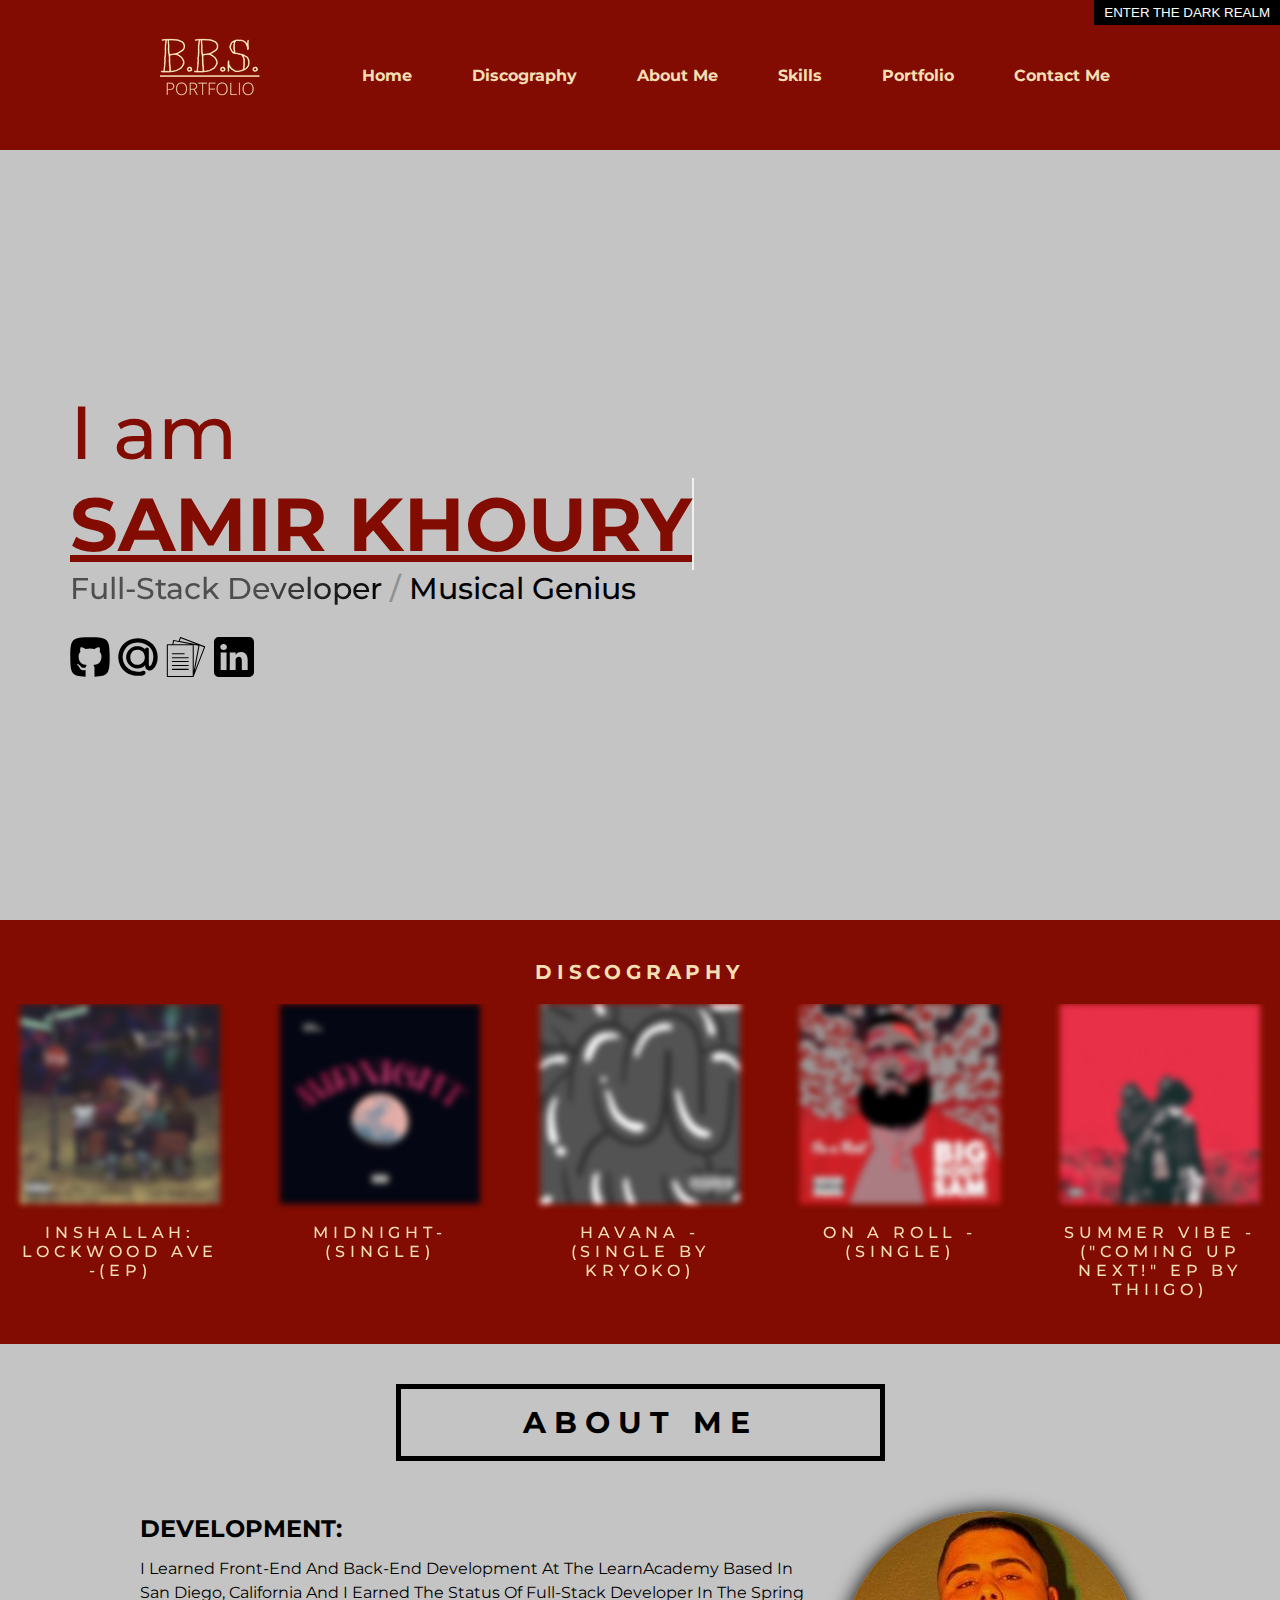
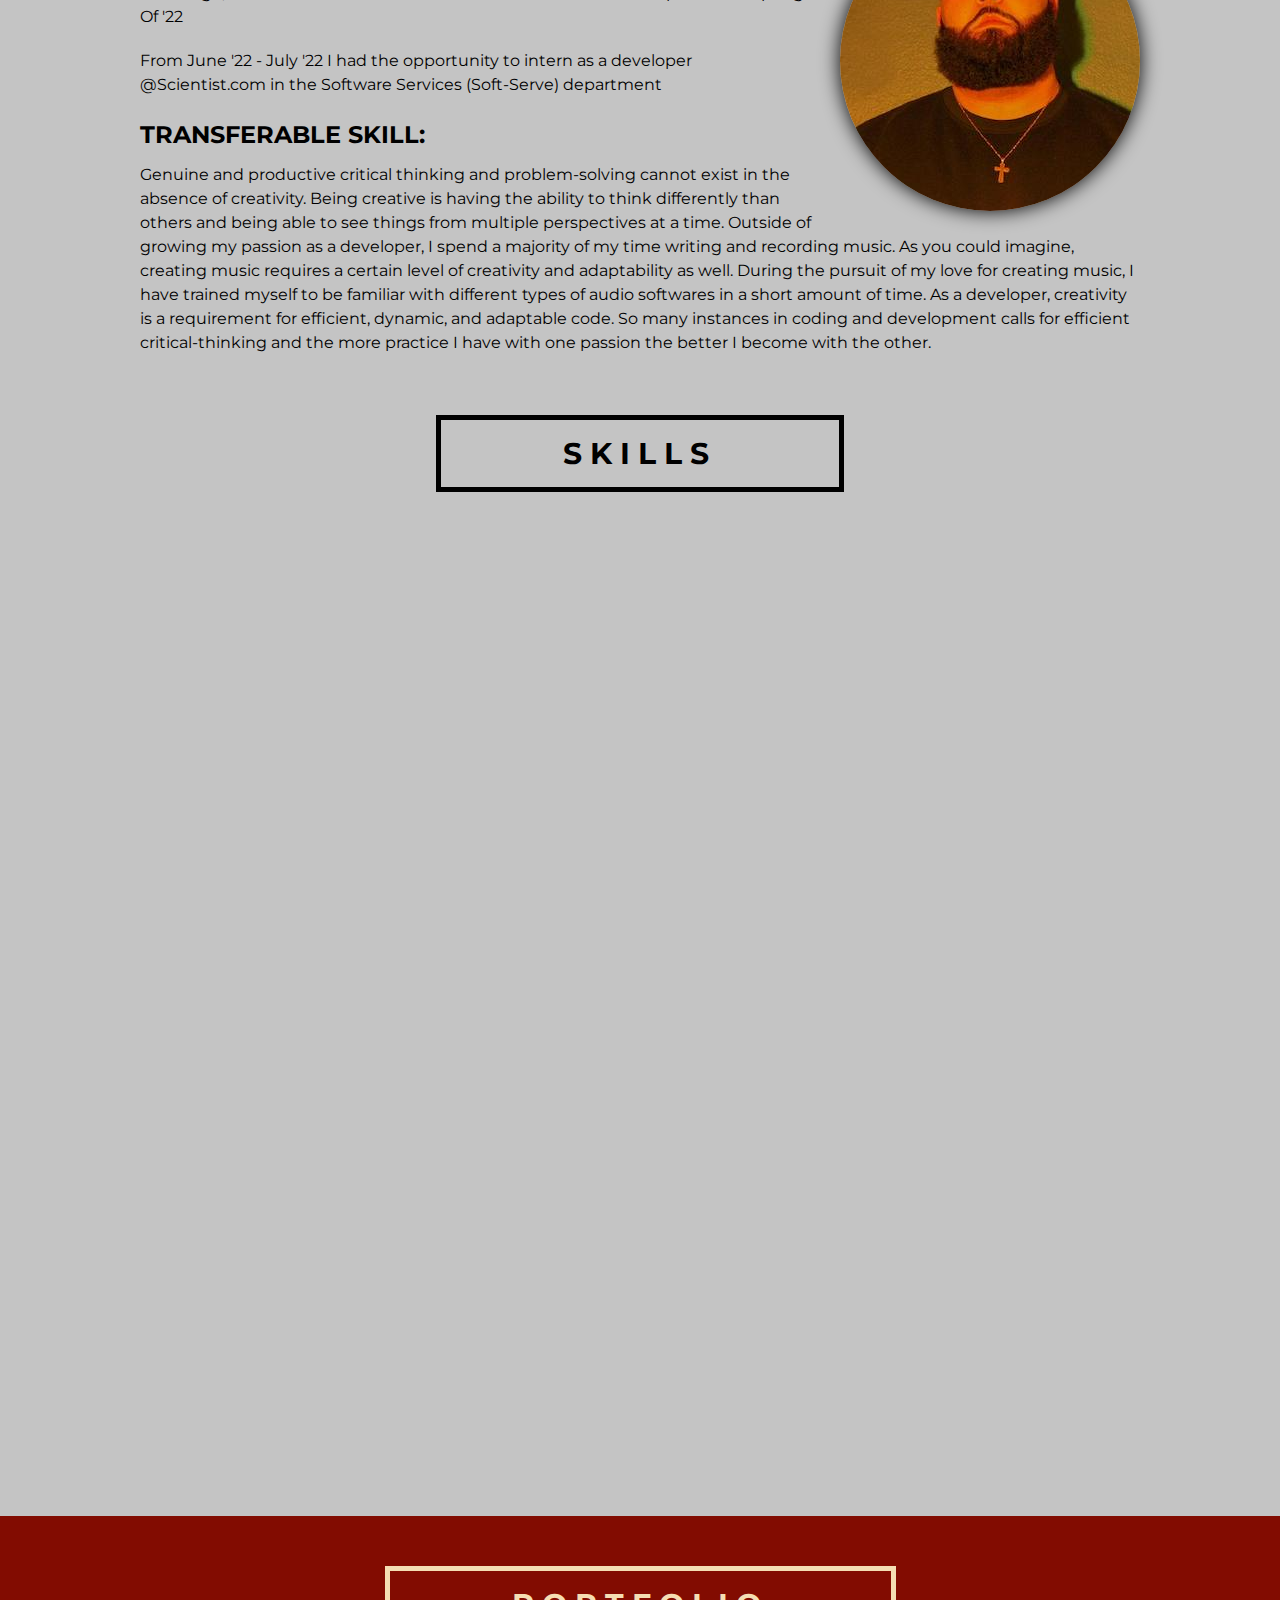
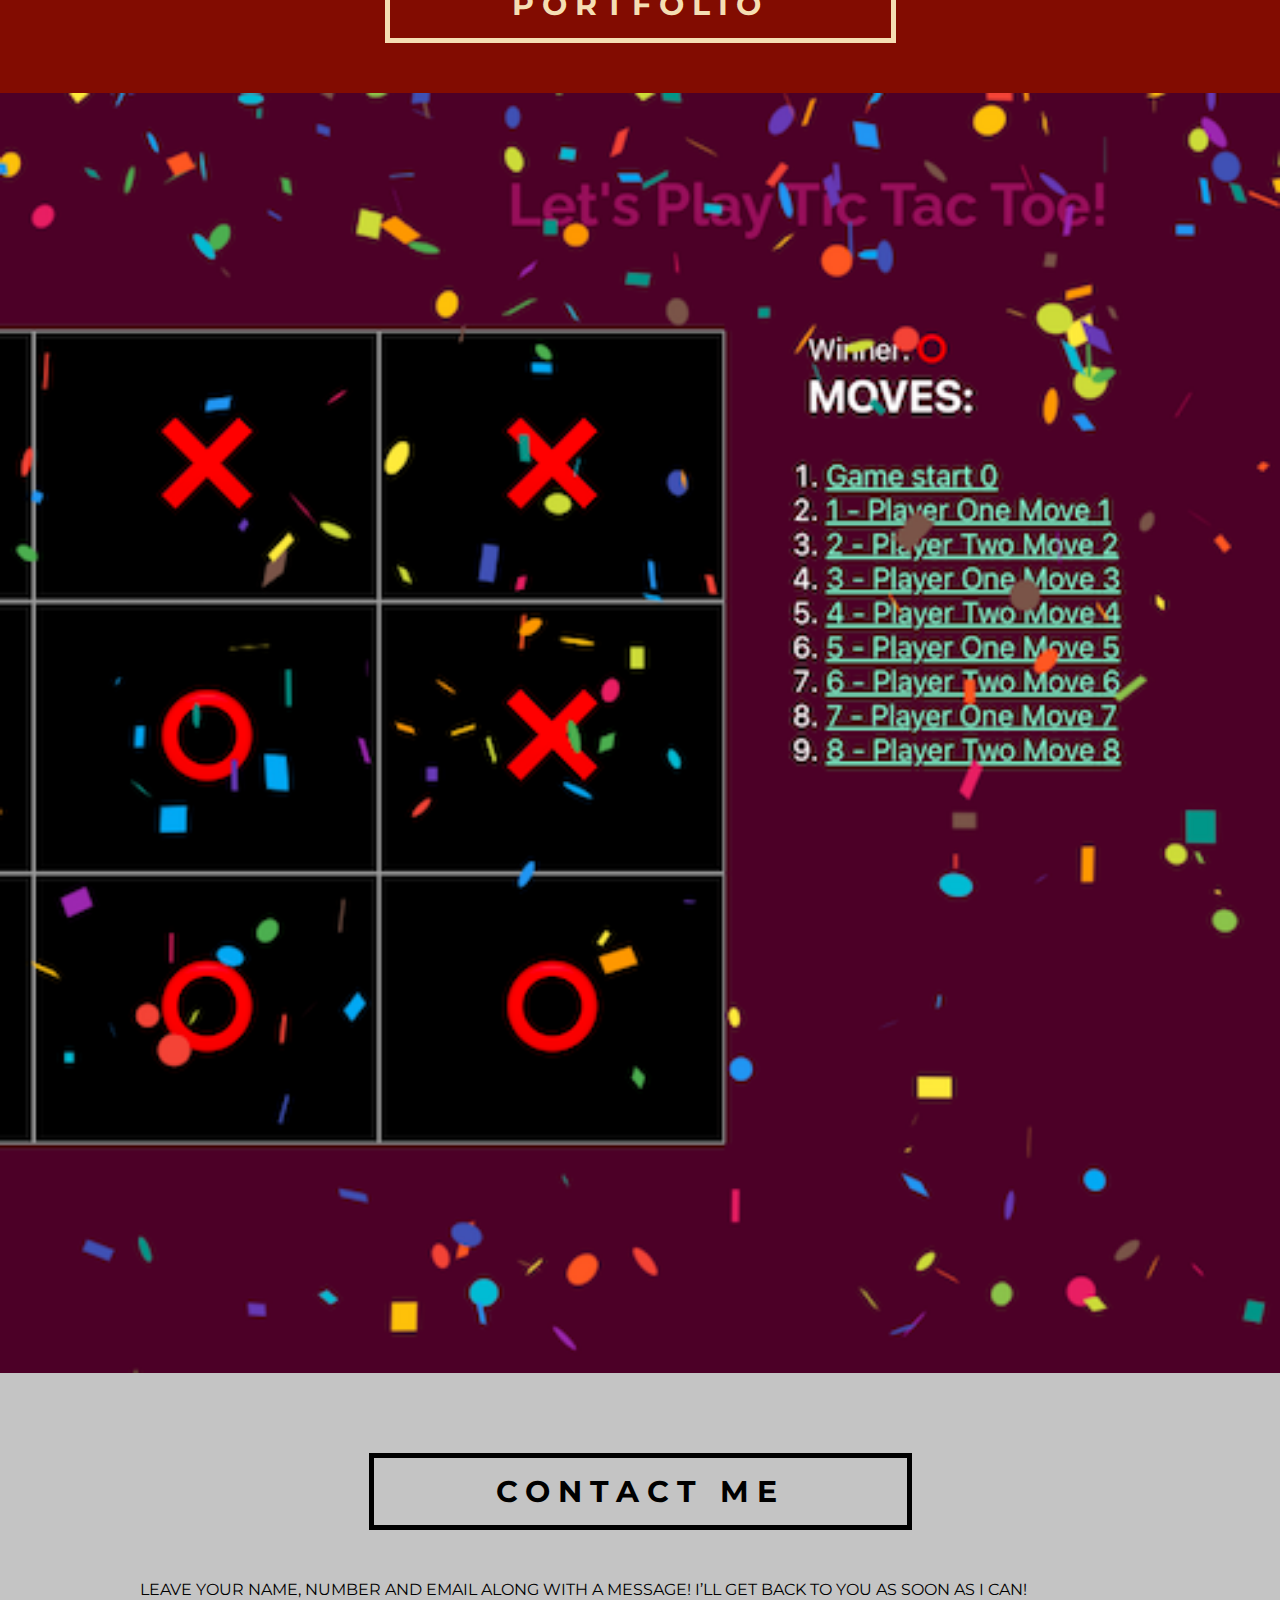
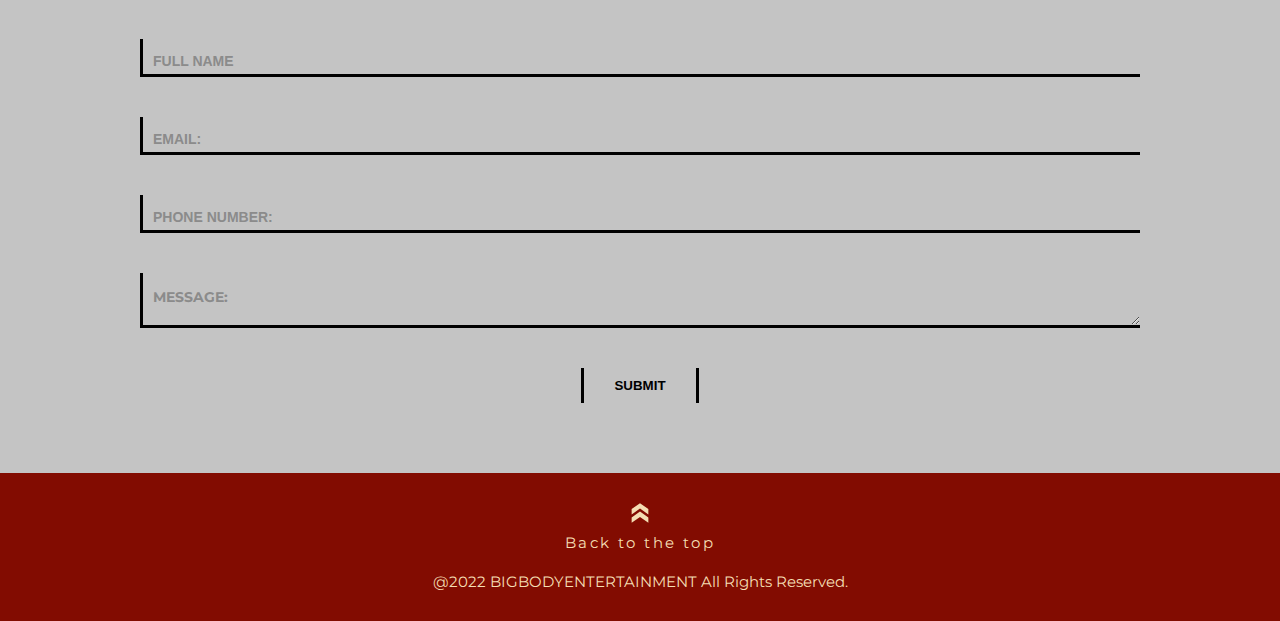
==== index.html @ 0da6929d "fixed animation" ====
<!DOCTYPE html>
<html lang="en">

<head>
    <link rel="apple-touch-icon" sizes="180x180" href="/img/apple-touch-icon.png">
    <link rel="icon" type="image/png" sizes="32x32" href="/img/favicon-32x32.png">
    <link rel="icon" type="image/png" sizes="16x16" href="/img/favicon-16x16.png">
    <link rel="manifest" href="/img/site.webmanifest">
    <link rel="mask-icon" href="/img/safari-pinned-tab.svg" color="#5bbad5">
    <meta name="msapplication-TileColor" content="#da532c">
    <meta name="theme-color" content="#ffffff">
    <meta name="description"
        content="Are you in need of a new software engineer or just want to see some cool ish? Click the link and stop on by!">
    <meta charset="UTF-8">
    <meta http-equiv="X-UA-Compatible" content="IE=edge">
    <meta name="viewport" content="width=device-width, initial-scale=1.0">
    <title>The Best Portfolio In The World!</title>
    <link rel="preconnect" href="https://fonts.googleapis.com">
    <link rel="preconnect" href="https://fonts.gstatic.com" crossorigin>
    <link
        href="https://fonts.googleapis.com/css2?family=Montserrat:ital,wght@0,100;0,200;0,300;0,400;0,500;0,600;0,700;0,800;0,900;1,100;1,200;1,300;1,400;1,500;1,600;1,700;1,800;1,900&display=swap"
        rel="stylesheet">
    <link rel="stylesheet" href="https://unpkg.com/swiper@8/swiper-bundle.min.css" />
    <link rel="stylesheet" href="./css/index.css">
    <link rel="stylesheet" href="./css/mobile.css" media="only screen and (max-width: 1000px)">
</head>

<body>
    <svg aria-hidden="true" style="position: absolute; width: 0; height: 0; overflow: hidden;" version="1.1"
        xmlns="http://www.w3.org/2000/svg" xmlns:xlink="http://www.w3.org/1999/xlink">
        <defs>
            <symbol id="icon-linkedin_network_social-network_linkedin-logo_icon" viewBox="0 0 32 32">
                <path
                    d="M28.090 0c2.158 0 3.91 1.752 3.91 3.91v24.181c0 2.158-1.752 3.91-3.91 3.91h-24.181c-2.158 0-3.91-1.752-3.91-3.91v-24.181c0-2.158 1.752-3.91 3.91-3.91h24.181zM10.029 26.455v-14.107h-4.69v14.107h4.69zM26.938 26.455v-8.090c0-4.333-2.314-6.349-5.399-6.349-2.488 0-3.602 1.368-4.226 2.329v-1.997h-4.689c0.062 1.324 0 14.107 0 14.107h4.689v-7.878c0-0.422 0.030-0.843 0.155-1.145 0.338-0.842 1.11-1.715 2.406-1.715 1.696 0 2.375 1.294 2.375 3.19v7.548h4.689zM7.715 5.545c-1.605 0-2.653 1.055-2.653 2.438 0 1.354 1.016 2.438 2.591 2.438h0.030c1.635 0 2.653-1.084 2.653-2.438-0.030-1.381-1.015-2.435-2.621-2.438z">
                </path>
            </symbol>
            <symbol id="icon-resume_contract_form_document_file_icon" viewBox="0 0 32 32">
                <path
                    d="M31.313 7.709c-0.045-0.101-0.127-0.18-0.229-0.219l-0.003-0.001-19.325-7.46c-0.045-0.018-0.097-0.029-0.152-0.029-0.176 0-0.327 0.11-0.387 0.265l-0.001 0.003-1.105 2.868-3.965-0.738c-0.022-0.004-0.046-0.006-0.072-0.006-0.204 0-0.374 0.145-0.413 0.337l-0 0.003-0.566 3.023h-4.030c-0.23 0-0.416 0.186-0.416 0.416v0 25.413c0 0.23 0.186 0.416 0.416 0.416v0h20.716c0 0 0.001 0 0.001 0 0.193 0 0.356-0.132 0.402-0.311l0.001-0.003 9.135-23.657c0.018-0.045 0.028-0.097 0.028-0.151 0-0.061-0.013-0.119-0.037-0.172l0.001 0.003zM22.2 6.239l3.748 0.698-3.748 20.114zM11.843 0.958l12.525 4.835-13.426-2.501zM6.404 3.297l13.2 2.459h-13.659zM1.487 6.591h19.879v24.573h-19.879zM23.022 27.203l3.813-20.458 3.557 1.373z">
                </path>
                <path
                    d="M17.844 25.484h-12.838c-0.231 0-0.418 0.187-0.418 0.418s0.187 0.418 0.418 0.418v0h12.838c0.231 0 0.418-0.187 0.418-0.418s-0.187-0.418-0.418-0.418v0z">
                </path>
                <path
                    d="M17.844 22.372h-12.838c-0.231 0-0.418 0.187-0.418 0.418s0.187 0.418 0.418 0.418v0h12.838c0.231 0 0.418-0.187 0.418-0.418s-0.187-0.418-0.418-0.418v0z">
                </path>
                <path
                    d="M17.844 19.259h-12.838c-0.231 0-0.418 0.187-0.418 0.418s0.187 0.418 0.418 0.418v0h12.838c0.231 0 0.418-0.187 0.418-0.418s-0.187-0.418-0.418-0.418v0z">
                </path>
                <path
                    d="M17.844 16.146h-12.838c-0.231 0-0.418 0.187-0.418 0.418s0.187 0.418 0.418 0.418v0h12.838c0.231 0 0.418-0.187 0.418-0.418s-0.187-0.418-0.418-0.418v0z">
                </path>
                <path
                    d="M5.005 13.869h9.58c0.231 0 0.418-0.187 0.418-0.418s-0.187-0.418-0.418-0.418v0h-9.58c-0.231 0-0.418 0.187-0.418 0.418s0.187 0.418 0.418 0.418v0z">
                </path>
            </symbol>
            <symbol id="icon-ic_baseline-double-arrow" viewBox="0 0 32 32">
                <path d="M2.636 9.796v8.591l13.364-9.545 13.364 9.545v-8.591l-13.364-9.545-13.364 9.545z"></path>
                <path d="M2.636 23.159v8.591l13.364-9.545 13.364 9.545v-8.591l-13.364-9.545-13.364 9.545z"></path>
            </symbol>
            <symbol id="icon-email" viewBox="0 0 32 32">
                <path
                    d="M15.456 7.168c2.403 0 4.668 1.065 6.327 2.731v0.005c0-0.8 0.538-1.405 1.282-1.405h0.189c1.174 0 1.409 1.107 1.409 1.456l0.005 12.429c-0.082 0.814 0.841 1.236 1.354 0.712 1.992-2.049 4.379-10.544-1.24-15.463-5.241-4.591-12.275-3.832-16.015-1.255-3.975 2.746-6.516 8.813-4.048 14.514 2.695 6.216 10.4 8.070 14.986 6.221 2.321-0.937 3.392 2.197 0.979 3.223-3.637 1.551-13.772 1.393-18.505-6.804-3.198-5.537-3.029-15.278 5.456-20.324 6.485-3.863 15.042-2.793 20.201 2.593 5.391 5.635 5.079 16.18-0.184 20.279-2.383 1.864-5.923 0.051-5.897-2.665l-0.027-0.885c-1.66 1.644-3.868 2.608-6.271 2.608-4.754 0-8.94-4.187-8.94-8.936 0-4.8 4.186-9.031 8.94-9.031v-0.002zM21.435 15.858c-0.18-3.479-2.762-5.575-5.882-5.575h-0.118c-3.596 0-5.594 2.833-5.594 6.045 0 3.601 2.413 5.875 5.579 5.875 3.534 0 5.855-2.586 6.024-5.645l-0.009-0.7z">
                </path>
            </symbol>
            <symbol id="icon-github_icon" viewBox="0 0 32 32">
                <path
                    d="M19.723 31.726c10.949-0.316 12.026-2.621 12.026-15.705 0-14.437-1.312-15.75-15.75-15.75s-15.75 1.312-15.75 15.75c0 13.118 1.084 15.401 12.111 15.708 0.096-0.119 0.131-0.269 0.131-0.421 0-0.328-0.013-3.696-0.020-4.855-3.986 0.839-4.827-1.862-4.827-1.862-0.652-1.604-1.592-2.032-1.592-2.032-1.301-0.861 0.098-0.844 0.098-0.844 1.438 0.098 2.196 1.432 2.196 1.432 1.278 2.122 3.355 1.509 4.171 1.154 0.13-0.896 0.5-1.509 0.91-1.856-3.183-0.35-6.528-1.542-6.528-6.864 0-1.516 0.559-2.755 1.475-3.726-0.148-0.352-0.639-1.764 0.14-3.675 0 0 1.204-0.374 3.941 1.423 1.143-0.308 2.369-0.462 3.588-0.467 1.217 0.005 2.443 0.159 3.588 0.467 2.737-1.797 3.937-1.423 3.937-1.423 0.782 1.911 0.29 3.323 0.142 3.675 0.919 0.971 1.474 2.21 1.474 3.726 0 5.335-3.351 6.51-6.544 6.852 0.514 0.429 0.973 1.277 0.973 2.572 0 1.242-0.008 3.437-0.013 4.893-0.003 0.721-0.004 1.259-0.004 1.41 0 0.143 0.038 0.294 0.125 0.419v0z">
                </path>
            </symbol>
            <symbol id="icon-postgresql-icon" viewBox="0 0 32 32">
                <path
                    d="M22.675 0.25c-1.292 0.010-2.535 0.202-3.71 0.553l0.094-0.024-0.083 0.026c-0.666-0.124-1.441-0.202-2.231-0.216l-0.013-0c-1.546-0.026-2.874 0.349-3.945 0.974-1.055-0.366-3.245-0.998-5.552-0.872-1.607 0.088-3.36 0.576-4.659 1.948-1.295 1.372-1.981 3.494-1.836 6.381 0.039 0.797 0.266 2.096 0.643 3.779s0.906 3.653 1.566 5.45c0.66 1.798 1.383 3.413 2.513 4.51 0.564 0.55 1.341 1.012 2.258 0.974 0.643-0.026 1.225-0.308 1.726-0.724 0.244 0.322 0.505 0.462 0.743 0.592 0.299 0.164 0.591 0.276 0.893 0.349 0.542 0.135 1.47 0.316 2.557 0.131 0.37-0.062 0.76-0.182 1.148-0.354 0.014 0.433 0.031 0.857 0.049 1.286 0.054 1.36 0.088 2.616 0.496 3.717 0.066 0.18 0.245 1.106 0.954 1.924 0.709 0.819 2.097 1.33 3.679 0.991 1.116-0.239 2.534-0.669 3.477-2.011 0.932-1.326 1.352-3.227 1.435-6.312 0.021-0.167 0.046-0.308 0.072-0.441l0.222 0.020h0.026c1.19 0.054 2.482-0.116 3.561-0.617 0.956-0.442 1.679-0.89 2.205-1.684 0.131-0.197 0.276-0.434 0.315-0.844s-0.196-1.050-0.585-1.345c-0.781-0.593-1.272-0.367-1.798-0.259-0.468 0.108-1.011 0.178-1.567 0.191l-0.010 0c1.517-2.555 2.605-5.27 3.226-7.672 0.367-1.418 0.574-2.725 0.591-3.868s-0.076-2.155-0.761-3.031c-2.141-2.735-5.15-3.491-7.479-3.518-0.072-0.001-0.144-0.003-0.217-0.001zM22.613 1.090c2.202-0.021 5.016 0.597 7.036 3.179 0.454 0.58 0.589 1.428 0.574 2.473-0.017 1.043-0.21 2.293-0.563 3.662-0.685 2.651-1.979 5.742-3.802 8.516 0.060 0.043 0.128 0.081 0.201 0.11l0.007 0.002c0.381 0.157 1.248 0.293 2.979-0.063 0.436-0.092 0.755-0.154 1.085 0.098 0.148 0.126 0.241 0.312 0.241 0.521 0 0.013-0 0.026-0.001 0.039l0-0.002c-0.019 0.167-0.080 0.318-0.172 0.444l0.002-0.003c-0.335 0.503-0.995 0.979-1.841 1.372-0.749 0.349-1.824 0.532-2.777 0.542-0.478 0.005-0.919-0.032-1.293-0.148l-0.024-0.009c-0.144 1.391-0.476 4.138-0.693 5.392-0.173 1.011-0.476 1.814-1.055 2.415-0.578 0.601-1.395 0.963-2.495 1.2-1.362 0.293-2.356-0.022-2.996-0.562-0.639-0.538-0.932-1.252-1.108-1.689-0.121-0.302-0.184-0.693-0.244-1.215s-0.105-1.162-0.135-1.882c-0.029-0.733-0.045-1.594-0.045-2.458 0-0.3 0.002-0.6 0.006-0.899l-0 0.045c-0.549 0.504-1.243 0.859-2.013 0.994l-0.024 0.003c-0.904 0.154-1.712 0.003-2.193-0.118-0.259-0.066-0.487-0.156-0.698-0.272l0.016 0.008c-0.223-0.119-0.436-0.255-0.578-0.521-0.057-0.102-0.090-0.223-0.090-0.352 0-0.052 0.005-0.103 0.016-0.153l-0.001 0.005c0.047-0.178 0.148-0.327 0.284-0.433l0.002-0.001c0.26-0.211 0.604-0.329 1.122-0.437 0.944-0.194 1.273-0.327 1.474-0.486 0.171-0.137 0.364-0.412 0.705-0.816-0.001-0.012-0.003-0.031-0.004-0.050l-0-0.004c-0.643-0.019-1.241-0.19-1.766-0.48l0.020 0.010c-0.197 0.207-1.202 1.27-2.428 2.746-0.516 0.617-1.085 0.971-1.687 0.996-0.601 0.026-1.144-0.277-1.607-0.724-0.923-0.896-1.659-2.439-2.301-4.182-0.64-1.743-1.162-3.684-1.532-5.338-0.371-1.654-0.591-2.987-0.622-3.63-0.138-2.733 0.501-4.574 1.597-5.736 1.097-1.162 2.601-1.601 4.067-1.685 2.632-0.151 5.131 0.766 5.636 0.963 0.974-0.661 2.229-1.074 3.796-1.047 0.788 0.011 1.547 0.115 2.274 0.301l-0.067-0.015 0.026-0.012c0.253-0.094 0.578-0.191 0.909-0.269l0.061-0.012c0.812-0.198 1.748-0.317 2.71-0.329l0.008-0zM22.813 1.969h-0.192c-0.798 0.011-1.569 0.103-2.313 0.266l0.076-0.014c1.635 0.724 2.87 1.84 3.741 2.953 0.576 0.728 1.074 1.558 1.458 2.448l0.028 0.072c0.144 0.346 0.241 0.639 0.297 0.866 0.028 0.114 0.046 0.21 0.052 0.31 0.003 0.050 0.005 0.101-0.016 0.189 0 0.004-0.007 0.013-0.008 0.017 0.039 1.15-0.245 1.929-0.28 3.027-0.026 0.795 0.177 1.73 0.227 2.75 0.047 0.958-0.068 2.011-0.69 3.044 0.052 0.063 0.1 0.126 0.15 0.189 1.646-2.592 2.832-5.46 3.465-7.905 0.339-1.316 0.518-2.51 0.534-3.455 0.013-0.945-0.163-1.63-0.387-1.916-1.761-2.252-4.145-2.826-6.143-2.842zM16.526 2.305c-1.551 0.004-2.664 0.473-3.508 1.175-0.87 0.726-1.454 1.719-1.838 2.737-0.455 1.207-0.612 2.376-0.673 3.168l0.017-0.011c0.469-0.262 1.084-0.525 1.743-0.677 0.659-0.151 1.369-0.198 2.012 0.051s1.175 0.836 1.368 1.726c0.924 4.275-0.287 5.864-0.734 7.064-0.142 0.346-0.29 0.788-0.414 1.241l-0.021 0.088c0.056-0.013 0.113-0.029 0.169-0.034 0.315-0.026 0.562 0.079 0.709 0.142 0.449 0.186 0.757 0.578 0.924 1.024 0.043 0.117 0.075 0.243 0.093 0.373 0.017 0.045 0.027 0.097 0.027 0.151 0 0.006-0 0.011-0 0.017l0-0.001c-0.021 0.656-0.034 1.427-0.034 2.202 0 0.951 0.018 1.898 0.055 2.84l-0.004-0.136c0.030 0.706 0.075 1.328 0.131 1.819 0.056 0.49 0.137 0.862 0.188 0.988 0.168 0.42 0.413 0.97 0.857 1.344 0.444 0.373 1.080 0.622 2.243 0.373 1.008-0.217 1.63-0.517 2.046-0.949 0.415-0.432 0.663-1.033 0.822-1.953 0.238-1.378 0.715-5.375 0.773-6.127-0.026-0.567 0.058-1.003 0.239-1.335 0.186-0.341 0.475-0.55 0.724-0.663 0.125-0.056 0.241-0.095 0.337-0.122-0.117-0.167-0.221-0.306-0.331-0.441l0.012 0.015c-0.344-0.415-0.638-0.891-0.86-1.404l-0.015-0.038c-0.134-0.275-0.246-0.482-0.365-0.686l0.028 0.052c-0.175-0.315-0.395-0.709-0.626-1.151-0.462-0.886-0.965-1.96-1.226-3.006-0.26-1.045-0.298-2.126 0.369-2.889 0.591-0.677 1.628-0.958 3.184-0.801-0.046-0.138-0.073-0.252-0.151-0.436-0.38-0.884-0.838-1.646-1.383-2.337l0.017 0.022c-1.319-1.687-3.455-3.359-6.754-3.413h-0.151zM7.808 2.374c-0.167 0-0.333 0.005-0.499 0.014-1.326 0.076-2.579 0.461-3.476 1.411-0.898 0.95-1.488 2.508-1.36 5.087 0.025 0.488 0.238 1.856 0.602 3.481 0.364 1.625 0.879 3.537 1.499 5.226 0.621 1.689 1.373 3.159 2.087 3.855 0.36 0.348 0.672 0.488 0.955 0.476 0.285-0.013 0.627-0.177 1.046-0.68 0.823-0.99 1.599-1.865 2.402-2.716l-0.026 0.028c-0.971-0.846-1.581-2.085-1.581-3.466 0-0.236 0.018-0.468 0.052-0.694l-0.003 0.025c0.135-0.97 0.154-1.877 0.138-2.594-0.016-0.698-0.066-1.163-0.066-1.453-0-0.004-0-0.008-0-0.012s0-0.009 0-0.013v0.001-0.007l-0.001-0.008v-0.001c0-0.002 0-0.004 0-0.007 0-1.587 0.285-3.108 0.806-4.514l-0.029 0.090c0.367-0.976 0.915-1.969 1.735-2.772-0.806-0.265-2.237-0.669-3.785-0.746-0.148-0.008-0.323-0.013-0.498-0.013h-0.001zM24.081 9.306c-0.891 0.012-1.391 0.242-1.654 0.542-0.371 0.427-0.407 1.175-0.176 2.096 0.23 0.923 0.705 1.954 1.151 2.811 0.223 0.429 0.44 0.815 0.614 1.129 0.176 0.315 0.305 0.538 0.383 0.728 0.072 0.176 0.152 0.331 0.234 0.475 0.345-0.728 0.407-1.444 0.371-2.189-0.046-0.923-0.26-1.866-0.228-2.822 0.035-1.117 0.256-1.844 0.276-2.708-0.291-0.040-0.629-0.063-0.971-0.063h-0zM13.273 9.457c-0.288 0.003-0.567 0.038-0.834 0.102l0.025-0.005c-0.574 0.142-1.078 0.344-1.544 0.605l0.031-0.016c-0.175 0.094-0.324 0.194-0.465 0.304l0.007-0.005-0.029 0.026c0.008 0.192 0.046 0.656 0.062 1.34 0.016 0.748-0.003 1.702-0.147 2.735-0.314 2.244 1.315 4.103 3.229 4.106 0.112-0.461 0.295-0.928 0.479-1.42 0.533-1.436 1.582-2.483 0.698-6.57-0.144-0.669-0.431-0.94-0.824-1.092-0.192-0.070-0.414-0.111-0.645-0.111-0.015 0-0.030 0-0.045 0.001l0.002-0zM23.665 9.725h0.066c0.087 0.003 0.167 0.012 0.236 0.029 0.071 0.016 0.131 0.039 0.181 0.072s0.087 0.083 0.098 0.143l0 0.001-0.001 0.011c0 0.004 0 0.008 0 0.013 0 0.061-0.017 0.117-0.047 0.166l0.001-0.001c-0.041 0.075-0.089 0.14-0.145 0.197l0-0c-0.13 0.143-0.304 0.242-0.501 0.277l-0.005 0.001c-0.028 0.004-0.060 0.006-0.093 0.006-0.167 0-0.321-0.053-0.448-0.142l0.002 0.002c-0.065-0.044-0.121-0.095-0.17-0.154l-0.001-0.001c-0.041-0.045-0.070-0.102-0.082-0.165l-0-0.002c-0.001-0.006-0.001-0.013-0.001-0.020 0-0.057 0.021-0.109 0.056-0.148l-0 0c0.043-0.048 0.093-0.088 0.151-0.117l0.003-0.001c0.126-0.071 0.297-0.123 0.49-0.152 0.072-0.011 0.143-0.016 0.21-0.017zM13.401 9.946c0.070 0 0.143 0.007 0.218 0.017 0.201 0.028 0.379 0.081 0.516 0.16 0.068 0.036 0.126 0.083 0.174 0.138l0.001 0.001c0.045 0.051 0.072 0.119 0.072 0.193 0 0.011-0.001 0.021-0.002 0.032l0-0.001c-0.013 0.079-0.049 0.148-0.099 0.202l0-0c-0.054 0.066-0.116 0.122-0.185 0.169l-0.003 0.002c-0.135 0.097-0.304 0.155-0.486 0.155-0.036 0-0.072-0.002-0.107-0.007l0.004 0c-0.22-0.037-0.41-0.145-0.551-0.299l-0.001-0.001c-0.060-0.062-0.111-0.133-0.152-0.21l-0.002-0.005c-0.035-0.055-0.056-0.123-0.056-0.195 0-0.013 0.001-0.026 0.002-0.039l-0 0.002c0.020-0.142 0.136-0.215 0.251-0.256 0.103-0.034 0.222-0.054 0.346-0.054 0.020 0 0.040 0.001 0.060 0.002l-0.003-0zM25.292 19.583l-0.004 0.001c-0.193 0.070-0.352 0.098-0.486 0.157-0.137 0.054-0.246 0.152-0.312 0.278l-0.002 0.003c-0.083 0.151-0.154 0.419-0.133 0.874 0.056 0.039 0.12 0.070 0.19 0.091l0.005 0.001c0.224 0.068 0.601 0.113 1.021 0.106 0.837-0.009 1.868-0.205 2.415-0.459 0.473-0.223 0.881-0.492 1.243-0.812l-0.006 0.005h-0.001c-1.828 0.378-2.861 0.277-3.495 0.016-0.167-0.070-0.31-0.158-0.439-0.265l0.003 0.002zM14.751 19.707h-0.028c-0.070 0.007-0.171 0.030-0.366 0.247-0.457 0.512-0.617 0.833-0.994 1.134-0.377 0.299-0.866 0.459-1.844 0.66-0.31 0.063-0.487 0.133-0.605 0.189 0.038 0.032 0.034 0.039 0.092 0.070 0.143 0.079 0.327 0.148 0.475 0.186 0.42 0.105 1.11 0.227 1.831 0.105 0.721-0.123 1.47-0.469 2.109-1.365 0.11-0.155 0.122-0.383 0.031-0.629-0.092-0.245-0.293-0.457-0.434-0.516-0.078-0.038-0.168-0.066-0.264-0.078l-0.004-0z">
                </path>
            </symbol>
        </defs>
    </svg>
    <header class="header">
        <div class="header-inner">
            <button aria-label="Toggle Theme" class="btn-toggle">ENTER THE DARK REALM</button>
            <div class="header-top">
                <img class="logo" src="./img/wheatlogo.png" alt="">
                <span class="mobile-menu"><img class="menu-icon" src="./img/wheatham.svg" alt=""><img
                        class="menu-close-icon" src="./img/wheatx_icon 1.svg" alt=""></span>
            </div>
            <nav class="nav">
                <ul class="navul">
                    <li>
                        <a href="#top">
                            Home
                        </a>
                    </li>
                    <li>
                        <a href="#discography">
                            Discography
                        </a>
                    </li>
                    <li>
                        <a href="#aboutme">
                            About Me
                        </a>
                    </li>
                    <li>
                        <a href="#skills">
                            Skills
                        </a>
                    </li>
                    <li>
                        <a href="#portfolio">
                            Portfolio
                        </a>
                    </li>
                    <li>
                        <a href="#contactme">
                            Contact Me
                        </a>
                    </li>
                </ul>
            </nav>
        </div>
    </header>
    <div id="top"></div>
    <main>
        <section class="hero">
            <div id="particles-js"></div>
            <div class="hero-content">
                <div class="content first">
                    <div>I am</div> <span class="typewrite"> SAMIR KHOURY</span>
                </div>
                <div class="hero-content-subtitle">
                    <a aria-label=" Skills" class="shine-full-stack shine" href="#skills">Full-Stack Developer</a> /
                    <a aria-label=" Discography" class="shine-music" href="#discography">Musical Genius</a>
                </div>
                <div>
                    <a aria-label="Link to GitHub" class="homeicon" href="https://github.com/samirkhoury98"
                        target="_blank"><svg class="icon-github_icon">
                            <use xlink:href="#icon-github_icon"></use>
                        </svg></a>
                    <a aria-label="EMAIL" class="homeicon" href="#contactme"><svg class="icon-email">
                            <use xlink:href="#icon-email"></use>
                        </svg></a>

                    <a class="homeicon" aria-label="Resume" href="/pdf/resume.pdf" target="_blank">
                        <svg class="icon-resume_contract_form_document_file_icon">
                            <use xlink:href="#icon-resume_contract_form_document_file_icon"></use>
                        </svg></a>

                    <a class="homeicon" aria-label="LinkedIn" href="https://www.linkedin.com/in/samir-khoury/"
                        target="_blank"><svg class="icon-linkedin_network_social-network_linkedin-logo_icon">
                            <use xlink:href="#icon-linkedin_network_social-network_linkedin-logo_icon"></use>
                        </svg></a>


                </div>
            </div>
        </section>
        <section id="discography" class="discography">
            <h1 class="discography-title">DISCOGRAPHY</h1>


            <!-- Slider main container -->
            <div class="swiper swiper-discography">
                <!-- Additional required wrapper -->
                <div class="swiper-wrapper">
                    <!-- Slides -->
                    <div class="swiper-slide project">
                        <div class="projects-img-container">
                            <img class="project-coverart" src="./img/inshallah.png" alt="">
                            <div class="project-info">
                                <button aria-label="Inshallah - Apple" class="project-info-link project-info-link-apple"
                                    data-type="apple"
                                    data-url="https://embed.music.apple.com/us/album/inshallah-lockwood-ave/1575223048"><img
                                        src="./img/applemusic.svg" width="50" height="50" alt=""></button>
                                <button aria-label="Inshallah - Spotify" class="project-info-link" data-type="spotify"
                                    data-url="https://open.spotify.com/embed/album/4EWOxPvIKm3FaFy0EqCT8D?utm_source=generator"><img
                                        src="./img/spotify.svg" width="40" height="40" alt=""></button>
                                <button aria-label="Inshallah - Youtube" class="project-info-link" data-type="youtube"
                                    data-url="https://www.youtube.com/embed/videoseries?list=OLAK5uy_mdt0KS0hqPkm-lSqQiBNb-_NT6ymoDsqc"
                                    target="_blank"><img src="./img/youtube.svg" width="40" height="40" alt=""></button>
                            </div>
                        </div>
                        <div class="project-title">
                            INSHALLAH: LOCKWOOD AVE -(EP)
                        </div>

                    </div>
                    <div class="swiper-slide project">
                        <div class="projects-img-container">
                            <img class="project-coverart" src="./img/midnight.png" alt="">

                            <div class="project-info">
                                <button aria-label="MIDNIGHT - Apple" class="project-info-link project-info-link-apple"
                                    data-type="apple"
                                    data-url="https://embed.music.apple.com/us/album/midnight-feat-kryoko-single/1593710216"><img
                                        src="./img/applemusic.svg" width="50" height="50" alt=""></button>
                                <button aria-label="MIDNIGHT - Spotify" class="project-info-link" data-type="spotify"
                                    data-url="https://open.spotify.com/embed/track/5bHYy1l1w0q3bIeck8Wb3N?utm_source=generator"><img
                                        src="./img/spotify.svg" width="40" height="40" alt=""></button>
                                <button aria-label="MIDNIGHT - Youtube" class="project-info-link" data-type="youtube"
                                    data-url="https://www.youtube.com/embed/Pv0GLkmjFbA"><img src="./img/youtube.svg"
                                        width="40" height="40" alt=""></button>
                            </div>
                        </div>

                        <div class="project-title">
                            MIDNIGHT-(SINGLE)
                        </div>

                    </div>
                    <div class="swiper-slide project">

                        <div class="projects-img-container">
                            <img class="project-coverart" src="./img/havana.png" alt="">
                            <div class="project-info">
                                <button aria-label="HAVANA - Apple" class="project-info-link project-info-link-apple"
                                    data-type="apple"
                                    data-url="https://embed.music.apple.com/us/album/havana-feat-bigbodysam-single/1576754068"><img
                                        src="./img/applemusic.svg" width="50" height="50" alt=""></button>
                                <button aria-label="HAVANA - Spotify" class="project-info-link" data-type="spotify"
                                    data-url="https://open.spotify.com/embed/track/4Up70Q72SI7OF2PCVXymgu?utm_source=generator"><img
                                        src="./img/spotify.svg" width="40" height="40" alt=""></button>
                                <button aria-label="HAVANA - Youtube" class="project-info-link" data-type="youtube"
                                    data-url="https://www.youtube.com/embed/LUZvz9PnymI"><img src="./img/youtube.svg"
                                        width="40" height="40" alt=""></buttona>
                            </div>
                        </div>
                        <div class="project-title">
                            HAVANA - (SINGLE BY KRYOKO)
                        </div>

                    </div>
                    <div class="swiper-slide project">

                        <div class="projects-img-container">
                            <img class="project-coverart" src="./img/Big Body Sam-4.png" alt="">
                            <div class="project-info">
                                <button aria-label="ON A ROLL - Apple" class="project-info-link project-info-link-apple"
                                    data-type="apple"
                                    data-url="https://embed.music.apple.com/us/album/on-a-roll-single-feat-thiigo-single/1524590287"><img
                                        src="./img/applemusic.svg" width="50" height="50" alt=""></button>
                                <button aria-label="ON A ROLL - Spotify" class="project-info-link" data-type="spotify"
                                    data-url="https://open.spotify.com/embed/track/2TuVU0PYK3UJk8RIhJvLYD?utm_source=generator"><img
                                        src="./img/spotify.svg" width="40" height="40" alt=""></button>
                                <button aria-label="ON A ROLL - Youtube" class="project-info-link" data-type="youtube"
                                    data-url="https://www.youtube.com/embed/5cAV7Di8KmU"><img src="./img/youtube.svg"
                                        width="40" height="40" alt=""></button>
                            </div>
                        </div>
                        <div class="project-title">
                            ON A ROLL - (SINGLE)
                        </div>

                    </div>
                    <div class="swiper-slide project">

                        <div class="projects-img-container">
                            <img class="project-coverart" src="./img/summervibe.png" alt="">
                            <div class="project-info">
                                <button aria-label="SUMMER VIBE - Apple"
                                    class="project-info-link project-info-link-apple" data-type="apple"
                                    data-url="https://embed.music.apple.com/us/album/summer-vibe-feat-bigbodysam/1581536687?i=1581536692"><img
                                        src="./img/applemusic.svg" width="50" height="50" alt=""></button>
                                <button aria-label="SUMMER VIBE - Spotify" class="project-info-link" data-type="spotify"
                                    data-url="https://open.spotify.com/embed/track/5fMCiPFAXuc9xLNAd5zxo0?utm_source=generator"><img
                                        src="./img/spotify.svg" width="40" height="40" alt=""></button>
                                <button aria-label="SUMMER VIBE - Youtube" class="project-info-link" data-type="youtube"
                                    data-url="https://www.youtube.com/embed/97fwk6s9Ktk"><img src="./img/youtube.svg"
                                        width="40" height="40" alt=""></button>
                            </div>
                        </div>
                        <div class="project-title">
                            SUMMER VIBE - ("COMING UP NEXT!" EP BY THIIGO)
                        </div>

                    </div>
                </div>
                <!-- If we need pagination -->
                <div class="swiper-pagination"></div>

            </div>

        </section>
        <section id="aboutme">
            <header class="section-heading">
                <h1 class="section-title">About Me</h1>
            </header>
            <div>
                <div>

                </div>
                <div>
                    <div>

                    </div>
                    <div class="aboutmedev">
                        <img class="face" src="./img/101531321.jpeg" alt="">

                        <h2>DEVELOPMENT:</h2>
                        <p>I Learned Front-End And Back-End Development At The LearnAcademy Based In San Diego,
                            California And I Earned The Status Of Full-Stack Developer In The Spring Of '22</p>
                        <p>From June '22 - July '22 I had the opportunity to intern as a developer @Scientist.com in
                            the Software Services (Soft-Serve) department</p>

                        <h2>TRANSFERABLE SKILL:</h2>
                        <p>Genuine and productive critical thinking and problem-solving cannot exist in the absence of
                            creativity. Being creative is having the ability to think differently than others and being
                            able to see things from multiple perspectives at a time. Outside of growing my passion as a
                            developer, I spend a majority of my time writing and recording music. As you could imagine,
                            creating music requires a certain level of creativity and adaptability as well. During the
                            pursuit of my love for creating music, I have trained myself to be familiar with different
                            types of audio softwares in a short amount of time. As a developer, creativity is a
                            requirement for efficient, dynamic, and adaptable code. So many instances in coding and
                            development calls for efficient critical-thinking and the more practice I have with one
                            passion the better I become with the other. </p>
                    </div>
                </div>
            </div>
        </section>
        <section id="skills" class="skills">
            <header class="section-heading">
                <h1 class="section-title">Skills</h1>
            </header>
            <section class="section-subset">
                <h2 class="section-subset-title">Using Now:</h2>
                <div class="section-subset-content">
                    <div class="section-subset-item"><img src="./img/html5.svg" alt=""><span
                            class="section-subset-item-title">HTML5</span></div>
                    <div class="section-subset-item"><img src="./img/css3.svg" alt=""><span
                            class="section-subset-item-title">CSS3</span></div>
                    <div class="section-subset-item"><img src="./img/node.svg" alt=""><span
                            class="section-subset-item-title">NODEJS</span></div>
                    <div class="section-subset-item"><img src="./img/javascript.svg" alt=""><span
                            class="section-subset-item-title">JAVASCRIPT</span></div>
                    <div class="section-subset-item"><img src="./img/react.svg" alt=""><span
                            class="section-subset-item-title">REACT</span></div>
                    <div class="section-subset-item"><img src="./img/ruby.svg" alt=""><span
                            class="section-subset-item-title">RUBY</span></div>
                    <div class="section-subset-item"><img src="./img/git.svg" alt=""><span
                            class="section-subset-item-title">GIT</span></div>
                    <div class="section-subset-item"><img src="./img/figma.svg" alt=""><span
                            class="section-subset-item-title">FIGMA</span></div>
                    <div class="section-subset-item"><img
                            src="./img/3069735_circle_programming_rails_round icon_ruby_icon.svg" alt=""><span
                            class="section-subset-item-title">RAILS</span></div>
                    <div class="section-subset-item"><svg class="icon-postgresql-icon">
                            <use xlink:href="#icon-postgresql-icon"></use>
                        </svg><span class="section-subset-item-title">POSTGRESQL</span></div>
                    <div class="section-subset-item"><img src="./img/rspec.svg" alt=""><span
                            class="section-subset-item-title">RSPEC</span></div>
                    <div class="section-subset-item"><img src="./img/jest.svg" alt=""><span
                            class="section-subset-item-title">JEST</span></div>
                    <div class="section-subset-item"><img class="sass" src="./img/sass.svg" alt=""><span
                            class="section-subset-item-title">SASS</span></div>
                    <div class="section-subset-item"><img src="./img/swift.svg" alt=""><span
                            class="section-subset-item-title">SWIFT</span></div>
                    <div class="section-subset-item"><img src="./img/icons8-bootstrap-100.svg" alt=""><span
                            class="section-subset-item-title">BOOTSTRAP</span></div>
                    <div class="section-subset-item"><img class="reactstrap" src="./img/klipartz.com.png" alt=""><span
                            class="section-subset-item-title">REACTSTRAP</span></div>
                    <div class="section-subset-item"><img class="sass" src="./img/drupal.svg" alt=""><span
                            class="section-subset-item-title">DRUPAL</span></div>
                    <div class="section-subset-item"><img src="./img/4747499_github_icon.svg" alt=""><span
                            class="section-subset-item-title">GITHUB</span></div>
                    <div class="section-subset-item"><img src="./img/gitlab.svg" alt=""><span
                            class="section-subset-item-title">GITLAB</span></div>
                    <div class="section-subset-item"><img class="reactstrap" src="./img/Gatsby_Monogram.svg"
                            alt=""><span class="section-subset-item-title">GATSBY</span></div>
                </div>
            </section>
        </section>
        <!-- <section>
            <!DOCTYPE html>
            <html lang="en">

            <head>
                <meta charset="UTF-8">
                <meta name="viewport" content="width=device-width, initial-scale=1.0">
                <meta http-equiv="X-UA-Compatible" content="ie=edge">
                <title>Carousel</title>
                <link rel="stylesheet" href="carousel.css">
            </head>

            <body>
                <section class="gallery">
                    <header class="section-heading">
                        <h1 class="section-title">GALLERY</h1>
                    </header>
                    <div class="gallery-container">
                        <img class="gallery-item gallery-item-1" src="./img/B.B.E._logo.png" data-index="1">
                        <img class="gallery-item gallery-item-2" src="./img/apartment_logout.png" data-index="2">
                        <img class="gallery-item gallery-item-3" src="./img/capstone-loggedin.png" data-index="3">
                        <img class="gallery-item gallery-item-4" src="./img/capstone-loggedout.png" data-index="4">
                        <img class="gallery-item gallery-item-5" src="./img/colors.png" data-index="5">
                    </div>
                    <div class="gallery-controls"></div>
                </section> -->

                <script src="carousel.js"></script>
            </body>

            </html>
            </div>
        </section>
        <section id="portfolio" class="portfolio">
            <header class="section-heading">
                <h1 class="section-title">Portfolio</h1>
            </header>
            <div class="swiper swiper-portfolio">
                <div class="swiper-wrapper">
                    <div class="swiper-slide">
                        <a target="_blank" href="./portfolio-projects/tic-tac-toe/index.html"><img
                                src="./port-projects-pics/tic-tac-toe.png" alt="">
                        </a>
                    </div>
                    <div class="swiper-slide"><img src="https://via.placeholder.com/300/hhh/fff" alt=""></div>
                    <div class="swiper-slide"><img src="https://via.placeholder.com/300/hhh/fff" alt=""></div>
                    <div class="swiper-slide"><img src="https://via.placeholder.com/300" alt=""></div>
                    <div class="swiper-slide"><img src="https://via.placeholder.com/300/hhh/fff" alt=""></div>
                    <div class="swiper-slide"><img src="https://via.placeholder.com/300" alt=""></div>
                </div>
                <div class="swiper-pagination"></div>
            </div>
        </section>
        <section id="contactme">
            <div id="particles-forms-js"></div>
            <header class="section-heading">
                <h1 class="section-title">Contact ME</h1>
            </header>
            <div class="form-element">
                <p>LEAVE YOUR NAME, NUMBER AND EMAIL ALONG WITH A MESSAGE! I’LL GET BACK TO YOU AS SOON AS I CAN!</p>
                <form id="my-form" action="https://formspree.io/f/mwkywogz" method="POST">

                    <input aria-label="FULL NAME:" type="text" name="fullName" placeholder="Full Name" required />
                    <input aria-label="EMAIL:" type="email" name="email" placeholder="Email:" required="@">
                    <input aria-label="PHONE NUMBER:" type="tel" name="phoneNumber" placeholder="Phone Number:"
                        required="number" />
                    <textarea aria-label="MESSAGE:" name="message" placeholder="Message:" required></textarea>

                    <div class="form-submit"><button aria-label="" id="my-form-button">Submit</button></div>

                    <p id="my-form-status"></p>
                </form>
            </div>
        </section>
    </main>
    <footer>
        <a class="footer-top-link" href="#top">
            <svg class="icon-ic_baseline-double-arrow">
                <use xlink:href="#icon-ic_baseline-double-arrow"></use>
            </svg>

            Back to the top
        </a>
        <div class="footer-copyright">@2022 BIGBODYENTERTAINMENT All Rights Reserved.</div>
    </footer>

    <!-- The Modal -->
    <div id="myModal" class="modal">

        <!-- Modal content -->
        <div class="modal-content">
            <span class="close">&times;</span>
            <div class="modal-content-iframe">

            </div>
        </div>

    </div>

    <script src="https://unpkg.com/swiper@8/swiper-bundle.min.js"></script>

    <script src="https://cdn.jsdelivr.net/npm/particles.js@2.0.0/particles.min.js"></script>
    <script src="https://cdnjs.cloudflare.com/ajax/libs/modernizr/2.8.3/modernizr.min.js"></script>
    <script src="https://cdnjs.cloudflare.com/ajax/libs/pixi.js/2.0.0/pixi.js"></script>
    <script src="https://cdnjs.cloudflare.com/ajax/libs/gsap/latest/TweenMax.min.js"></script>
    <script src="https://cdnjs.cloudflare.com/ajax/libs/gsap/1.13.2/plugins/ColorPropsPlugin.min.js"></script>
    <script src="./js/index.js"></script>
    <script src="./js/carousel.js"></script>

</body>

</html>
---- css/index.css ----
* {
    margin: 0;
    padding: 0;
}

html {
    scroll-behavior: smooth;
    scroll-padding-top: 155px;
}

body {
    --text-color: black;
    --red: #820c01;
    --white: white;
    --text-color-alt: wheat;
    --background-color: #c4c4c4;
    --icon-color-primary: black;
    --icon-color-secondary: black;
    --icon-color-tertiary: wheat;


    background-color: var(--background-color);
    font-family: 'Montserrat', sans-serif;
    color: var(--text-color);
}

body.is-dark {
    --background-color: black;
    --text-color: white;
    --icon-color-primary: wheat;
    --icon-color-secondary: white;
}

.hero {
    height: calc(100vh - 130px);
    justify-content: flex-start;
    align-items: center;
    display: flex;
    padding-left: 70px;
    position: relative;
}

.hero-content {
    display: flex;
    flex-direction: column;
    font-size: 30px;
    font-weight: 500;
    position: relative;
    z-index: 9;
    color: #909090;
}

.hero-content-subtitle a {
    color: var(--text-color);
    text-decoration: none;
    display: inline-block;
}


.shine {
    position: relative;
    -webkit-mask-image: linear-gradient(-75deg, rgba(0, 0, 0, .6) 30%, #000 50%, rgba(0, 0, 0, .6) 70%);
    -webkit-mask-size: 200%;
    animation: shine 2s linear infinite;
}

@keyframes shine {
    from {
        -webkit-mask-position: 150%;
    }

    to {
        -webkit-mask-position: -50%;
    }
}

.face {
    float: right;
    border-radius: 50%;
    margin-left: 20px;
    margin-bottom: 20px;
    box-shadow: 0 0 20px var(--text-color);
}

.homeicon svg {
    display: inline-flex;
    padding-top: 30px;
    fill: var(--icon-color-primary);
    width: 40px;
    height: 40px;






}


.typewrite {
    border-right: 2px solid rgba(255, 255, 255, .75);
    line-height: 1.15;
    font-size: 75px;
    color: var(--red);
    text-decoration: underline;
    animation: blinkTextCursor 500ms infinite normal;
    font-weight: 700;
}

.is-dark .typewrite {
    border-right: 2px solid rgba(255, 255, 255, .75);
    animation: blinkTextCursorLight 500ms infinite normal;
}

@keyframes blinkTextCursor {
    from {
        border-right-color: rgba(0, 0, 0, .75);
    }

    to {
        border-right-color: transparent;
    }
}

@keyframes blinkTextCursorLight {
    from {
        border-right-color: rgba(250, 250, 250, .75);
    }

    to {
        border-right-color: transparent;
    }
}

.content {
    font-size: 75px;
    color: var(--red);
}

#particles-js,
#particles-forms-js {
    position: absolute;
    width: 100%;
    height: 100%;
    top: 0;
    left: 0;
    right: 0;
    bottom: 0;
}

.navul {
    display: flex;
    justify-content: space-between;
}

.navul li {
    list-style: none;
}

.navul a {
    color: var(--text-color-alt);
    text-decoration: none;
    font-weight: 700;
    padding: 10px 20px;
    margin: 0 10px;

}

.navul a:hover,
.navul .is-active {
    background-color: var(--white);
    color: var(--red);
    border-radius: 20px;
}

.header {
    background-color: var(--red);
    padding-top: 30px;
    padding-bottom: 30px;
    position: sticky;
    top: 0;
    z-index: 10;
}

.header-inner {
    max-width: 1000px;
    margin: 0 auto;
    display: flex;
    justify-content: space-between;
    align-items: center;
}

.btn-toggle {
    position: absolute;
    top: 0;
    right: 0;
    background-color: black;
    color: white;
    border: 0;
    padding: 5px 10px;
}

.is-dark .btn-toggle {
    background-color: white;
    color: black;

}

.header-inner .logo {
    display: block;
    margin: 0 20px 20px;
}

.section-heading {
    display: flex;
    justify-content: center;
    align-items: center;
    margin-bottom: 50px;
}

.section-title {
    border: 5px solid var(--text-color);
    text-align: center;
    padding: 15px 122px;
    font-size: 30px;
    font-weight: 700;
    text-transform: uppercase;
    letter-spacing: .5rem;
}

.discography {
    background-color: var(--red);
    color: var(--text-color-alt);
    padding: 40px 0px;
    margin-bottom: 40px;
    position: relative;
}

.discography canvas {
    background: black;
    width: 100%;
    position: absolute;
    height: 100%;
    top: 0;
    bottom: 0;
    right: 0;
    left: 0;
}

.discography-title {
    text-align: center;
    letter-spacing: .3rem;
    font-size: 20px;
    margin-bottom: 20px;
    color: wheat;
    position: relative;
    z-index: 1;

}

.projects-img-container {
    position: relative;
}

.projects {
    display: grid;
    grid-gap: 20px;
    grid-template-columns: repeat(5, 1fr);
    justify-content: space-evenly;
    justify-items: center;
    align-content: space-evenly;
    align-items: flex-start;
}

.project {
    position: relative;
    display: flex;
    flex-wrap: wrap;
    width: 200px;
    justify-content: flex-start;
    flex-direction: column;
    align-items: center;

}

.project-coverart {
    -webkit-filter: blur(3px);
    filter: blur(3px);
    -webkit-transition: 500ms ease-in-out;
    transition: 500ms ease-in-out;
}

.project:hover .project-coverart {
    -webkit-filter: blur(0px);
    filter: blur(0px);
    -webkit-transition: .500ms ease-in-out;
    transition: 500ms ease-in-out;
}

.project-title {
    letter-spacing: .3rem;
    text-transform: uppercase;
    font-weight: 500;
    text-align: center;
    padding: 15px 20px 0;
}

.project-info-link {
    width: 50px;
    height: 50px;
    margin: 0 5px;
    display: inline-flex;
    align-items: center;
    background: transparent;
    border: 0;
}

.video-container {
    position: relative;
    padding-bottom: 56.25%;
    padding-top: 30px;
    height: 0;
    overflow: hidden;
}

.video-container iframe,
.video-container object,
.video-container embed {
    position: absolute;
    top: 0;
    left: 0;
    width: 100%;
    height: 100%;
}

.project-info-link:hover {
    cursor: pointer;
}

.project:hover .project-info {
    background-color: rgba(0, 0, 0, 0.3);
    visibility: visible;
    opacity: 1;
}

.project-info {
    position: absolute;
    top: 0;
    right: 0;
    left: 0;
    bottom: 0;
    width: 200px;
    height: 200px;
    visibility: hidden;
    opacity: 0;
    display: flex;
    justify-content: center;
    align-items: center;
    transition: all 500ms ease-in-out;
    background-color: transparent;
}

.aboutmedev {
    max-width: 1000px;
    margin: 0 auto;
    line-height: 1.5;
}

.aboutmedev h2 {
    margin-bottom: 10px;
}

.aboutmedev p {
    margin-bottom: 20px;
}

.skills {
    padding-top: 40px;
    padding-bottom: 40px;
    max-width: 1000px;
    margin: 0 auto;
}

.section-subset {
    opacity: 0;
}

.section-subset.animate {
    opacity: 1;
}


.section-subset-content {
    display: grid;
    grid-gap: 5px;
    grid-template-columns: repeat(4, 1fr);
    margin-bottom: 20px;
}

.section-subset-item {
    padding: 20px;
}

.animate .section-subset-item {
    animation-name: animateIn;
    animation-duration: 350ms;
    animation-delay: calc(var(--animation-order) * 100ms);
    animation-fill-mode: both;
    animation-timing-function: ease-in-out;
}

.animate.section-subset-item:nth-child(1) {
    animation-delay: calc(1 * 100ms);
}

.animate .section-subset-item:nth-child(2) {
    animation-delay: calc(2 * 100ms);
}

.animate .section-subset-item:nth-child(3) {
    animation-delay: calc(3 * 100ms);
}

.animate .section-subset-item:nth-child(4) {
    animation-delay: calc(4 * 100ms);
}

.animate .section-subset-item:nth-child(5) {
    animation-delay: calc(5 * 100ms);
}

.animate .section-subset-item:nth-child(6) {
    animation-delay: calc(6 * 100ms);
}

.animate .section-subset-item:nth-child(7) {
    animation-delay: calc(7 * 100ms);
}

.animate .section-subset-item:nth-child(8) {
    animation-delay: calc(8 * 100ms);
}

.animate .section-subset-item:nth-child(9) {
    animation-delay: calc(9 * 100ms);
}

.animate .section-subset-item:nth-child(10) {
    animation-delay: calc(10 * 100ms);
}

.animate .section-subset-item:nth-child(11) {
    animation-delay: calc(11 * 100ms);
}

.animate .section-subset-item:nth-child(12) {
    animation-delay: calc(12 * 100ms);
}

.animate .section-subset-item:nth-child(13) {
    animation-delay: calc(13 * 100ms);
}

.animate .section-subset-item:nth-child(14) {
    animation-delay: calc(14 * 100ms);
}

.animate .section-subset-item:nth-child(15) {
    animation-delay: calc(15 * 100ms);
}

.animate .section-subset-item:nth-child(16) {
    animation-delay: calc(16 * 100ms);
    
}
.animate .section-subset-item:nth-child(17) {
    animation-delay: calc(17 * 100ms);
}

.animate .section-subset-item:nth-child(18) {
    animation-delay: calc(18 * 100ms);
}

.animate .section-subset-item:nth-child(19) {
    animation-delay: calc(19 * 100ms);
}

.animate .section-subset-item:nth-child(20) {
    animation-delay: calc(20 * 100ms);
}

@keyframes animateIn {
    0% {
        opacity: 0;
        transform: scale(0.6) translateY(-8px);
    }

    100% {
        opacity: 1;
    }
}

.section-subset-item img {
    display: block;
    margin: 0 auto 10px;
    height: 100px;
    width: 100px;
}

.section-subset-item img.reactstrap {
    filter: drop-shadow(0 0 3px #999);
}


.section-subset-item svg {
    display: block;
    margin: 0 auto 10px;
    height: 100px;
    width: 100px;
    fill: var(--icon-color-secondary);
}

.section-subset-item-title {
    display: block;
    text-align: center;
}

.section-subset-title {
    font-size: 20px;
    font-weight: 700;
    text-transform: uppercase;
    letter-spacing: .5rem;
    margin-bottom: 25px;
}

.portfolio {
    margin-bottom: 40px;
}

.portfolio .section-heading {
    background-color: var(--red);
    padding-top: 50px;
    padding-bottom: 50px;
    color: var(--text-color-alt);
    margin-bottom: 0px;
}

.portfolio .section-title {
    border-color: var(--text-color-alt);
}

.portfolio-projects {
    margin-bottom: 20px;
    border-top: 20px solid var(--text-color);
    border-bottom: 20px solid var(--text-color);
}

.portfolio-project {
    display: block;
    line-height: 0;
}

.portfolio-project img {
    width: 100%;
    height: auto;
    line-height: 0;
    display: block;

}

#contactme {
    position: relative;
}

.form-element {
    display: flex;
    flex-direction: column;
    max-width: 1000px;
    margin: 0 auto;
    padding-bottom: 50px;
}

#my-form {
    display: flex;
    flex-direction: column;
    padding-top: 40px;
    z-index: 9;
    position: relative;
}

input,
textarea {
    border-left: 3px solid var(--text-color);
    border-bottom: 3px solid var(--text-color);
    border-right: 0;
    border-top: 0;
    background: transparent;
    margin-bottom: 40px;
    padding: 15px 10px 5px;
    -webkit-appearance: none;
    border-radius: 0;

}

input:focus,
textarea:focus {
    background-color: var(--white);
}

textarea {
    font-family: 'Montserrat', sans-serif;
}

.form-submit {
    text-align: center;
}

.form-submit :hover {
    text-decoration: underline;
}

#my-form-button {
    border-left: 3px solid var(--text-color);
    border-right: 3px solid var(--text-color);
    border-top: 0;
    border-bottom: 0;
    background: transparent;
    display: inline-flex;
    text-align: center;
    padding: 10px 30px;
    font-weight: 700;
    text-transform: uppercase;
    color: var(--text-color);
    -webkit-appearance: none;

}

#my-form-status {
    text-align: center;
    font-weight: 500;
    padding-top: 20px;
}

::placeholder {
    color: #8b8b8b;
    font-size: 14px;
    font-weight: 700;
    text-transform: uppercase;
}

footer {
    background-color: var(--red);
    color: var(--text-color-alt);
    text-align: center;
    padding-top: 30px;
    padding-bottom: 30px;

}

.footer-copyright {
    color: var(--text-color-alt);
    font-size: 15px;
    padding-top: 20px;
}

.footer-top-link {
    color: var(--text-color-alt);
    letter-spacing: .15rem;
    display: block;
    text-decoration: none;
    font-size: 15px;
}

.footer-top-link svg {
    display: block;
    margin: 0 auto;
    margin-bottom: 10px;
    width: 20px;
    height: 20px;
    fill: var(--icon-color-tertiary);
}

.mobile-menu {
    display: none;
}

.swiper-discography {
    width: 100%;
    height: 300px;
}

.swiper-portfolio {
    width: 100%;
    height: 100%;
    margin-left: auto;
    margin-right: auto;
    padding-bottom: 40px;
}

.swiper-portfolio .swiper-slide a {
    display: block;
    line-height: 0;
    width: 100%;
    overflow: hidden;
}

.swiper-portfolio .swiper-slide a:hover img {
    display: block;
    line-height: 0;
    width: 100%;
    transform: scale(1.2);
}

.swiper-portfolio img {
    width: 100%;
    height: auto;
    transition: transform 1500ms cubic-bezier(0.215, 0.61, 0.355, 1);
}

.swiper-portfolio .swiper-slide {
    height: calc((100% - 30px) / 2) !important;

    /* Center slide text vertically */
    display: -webkit-box;
    display: -ms-flexbox;
    display: -webkit-flex;
    display: flex;
    -webkit-box-pack: center;
    -ms-flex-pack: center;
    -webkit-justify-content: center;
    justify-content: center;
    -webkit-box-align: center;
    -ms-flex-align: center;
    -webkit-align-items: center;
    align-items: center;
}

/* The Modal (background) */
.modal {
    display: none;
    /* Hidden by default */
    position: fixed;
    /* Stay in place */
    z-index: 15;
    /* Sit on top */
    left: 0;
    top: 0;
    width: 100%;
    /* Full width */
    height: 100%;
    /* Full height */
    overflow: auto;
    /* Enable scroll if needed */
    background-color: rgb(0, 0, 0);
    /* Fallback color */
    background-color: rgba(0, 0, 0, 0.4);
    /* Black w/ opacity */
}

/* Modal Content/Box */
.modal-content {
    background-color: var(--icon-color-tertiary);
    margin: 15% auto;
    /* 15% from the top and centered */
    padding: 20px;
    max-width: 400px;
    border-radius: 20px;

}

.is-dark .modal-content {
    background-color: var(--background-color);

}


/* The Close Button */
.close {
    color: #aaa;
    display: block;
    font-size: 40px;
    font-weight: bold;
    text-align: right;
}

.close:hover,
.close:focus {
    color: var(--text-color);
    text-decoration: none;
    cursor: pointer;
}

.gallery {
    width: 100%;
}

.gallery-container {
    align-items: center;
    display: flex;
    height: 400px;
    margin: 0 auto;
    max-width: 1000px;
    position: relative;
}

.gallery-item {
    height: 150px;
    opacity: 0;
    position: absolute;
    transition: all 0.3s ease-in-out;
    width: 150px;
    z-index: 0;
}

.gallery-item-1 {
    left: 15%;
    opacity: .4;
    transform: translateX(-50%);
}

.gallery-item-2,
.gallery-item-4 {
    height: 200px;
    opacity: 1;
    width: 200px;
    z-index: 1;
}

.gallery-item-2 {
    left: 30%;
    transform: translateX(-50%);
}

.gallery-item-3 {
    box-shadow: 0 0 30px rgba(255, 255, 255, 0.6), 0 0 60px rgba(255, 255, 255, 0.45), 0 0 110px rgba(255, 255, 255, 0.25), 0 0 100px rgba(255, 255, 255, 0.1);
    height: 300px;
    opacity: 1;
    left: 50%;
    transform: translateX(-50%);
    width: 300px;
    z-index: 2;
}

.gallery-item-4 {
    left: 70%;
    transform: translateX(-50%);
}

.gallery-item-5 {
    left: 85%;
    opacity: .4;
    transform: translateX(-50%);
}

.gallery-controls {
    display: flex;
    justify-content: center;
    margin: 30px 0;
}

.gallery-controls button {
    background-color: transparent;
    border: 0;
    cursor: pointer;
    font-size: 16px;
    margin: 0 20px;
    padding: 0 12px;
    text-transform: capitalize;
}

.gallery-controls button:focus {
    outline: none;
}

.gallery-controls-previous {
    position: relative;
}

.gallery-controls-previous::before {
    border: solid #000;
    border-width: 0 2px 2px 0;
    content: '';
    display: inline-block;
    height: 4px;
    left: -10px;
    padding: 2px;
    position: absolute;
    top: 0;
    transform: rotate(135deg) translateY(-50%);
    transition: left 0.15s ease-in-out;
    width: 4px;
}

.gallery-controls-previous:hover::before {
    left: -18px;
}

.gallery-controls-next {
    position: relative;
}

.gallery-controls-next::before {
    border: solid #000;
    border-width: 0 2px 2px 0;
    content: '';
    display: inline-block;
    height: 4px;
    padding: 2px;
    position: absolute;
    right: -10px;
    top: 50%;
    transform: rotate(-45deg) translateY(-50%);
    transition: right 0.15s ease-in-out;
    width: 4px;
}

.gallery-controls-next:hover::before {
    right: -18px;
}

.gallery-nav {
    bottom: -15px;
    display: flex;
    justify-content: center;
    list-style: none;
    padding: 0;
    position: absolute;
    width: 100%;
}

.gallery-nav li {
    background: #ccc;
    border-radius: 50%;
    height: 10px;
    margin: 0 16px;
    width: 10px;
}

.gallery-nav li.gallery-item-selected {
    background: #555;
}
---- css/mobile.css ----
.html {
    padding: 135px;
}

.hero {
    padding: 100px 20px;
    height: auto
}

.hero-content {
    font-size: 20px;
}

.homeicon img {
    height: 40px;
    width: 40px;
}

.typewrite {
    font-size: 40px;
}

.content {
    font-size: 30px;
}

.nav {
    display: none;
}

.nav.is-active {
    display: block;
}

.navul {
    flex-direction: column;
    justify-content: center;
}

.navul a {
    display: block;
    margin: 0 0 0 20px;
    padding: 0 0 10px 0;
}

.navul a:hover,
.navul .is-active {
    background-color: transparent;
    color: var(--text-color-alt);
    border-radius: 0;
}

.header {
    position: relative;
    top: inherit;
    padding: 0;
}

.header-inner {
    justify-content: flex-start;
    align-items: flex-start;
    flex-direction: column;
}

.header-top {
    padding: 10px 0 20px;
}

.header-inner .logo {
    margin: 0 0 0 20px;
}

.btn-toggle {
    width: 100%;
    width: 100%;
    display: block;
    position: relative;
    top: inherit;
    right: inherit;
}

.section-heading {
    padding-left: 20px;
    padding-right: 20px;
    display: block;
}

.section-title {
    padding: 20px;
}

.section-subset {
    padding: 0 20px;
}

.projects {
    grid-template-columns: repeat(1, 1fr);
}

.project {
    justify-content: center;
}

.swiper-discography.swiper-horizontal>.swiper-pagination-bullets {
    bottom: -5px;
}

.swiper-portfolio.swiper-horizontal>.swiper-pagination-bullets {
    bottom: 0px;
}

.swiper-pagination-bullet {
    background-color: white;
}


.swiper-pagination-bullet-active {
    background-color: var(--text-color-alt);

}

.aboutmedev {
    padding-left: 20px;
    padding-right: 20px;
}

.face {
    margin-left: auto;
    margin-right: auto;
    display: block;
    float: none;
}

.section-subset-content {
    grid-template-columns: repeat(2, 1fr);
}

.portfolio-projects {
    grid-template-columns: repeat(1, 1fr);
}

.form-element {
    padding: 0 20px;
}

.mobile-menu {
    position: absolute;
    display: block;
    top: 60px;
    right: 20px;
}

.mobile-menu .menu-close-icon {
    display: none;
}

.mobile-menu .menu-icon {
    display: block;
}

.mobile-menu.is-active .menu-close-icon {
    display: block;
    margin-top: -5px;
}

.mobile-menu.is-active .menu-icon {
    display: none;
}

.swiper-button-prev,
.swiper-button-next {
    display: block;
}

.modal-content {
    width: calc(100% - 40px);
    height: 100%;
    max-width: 100%;
    margin: 0;
}
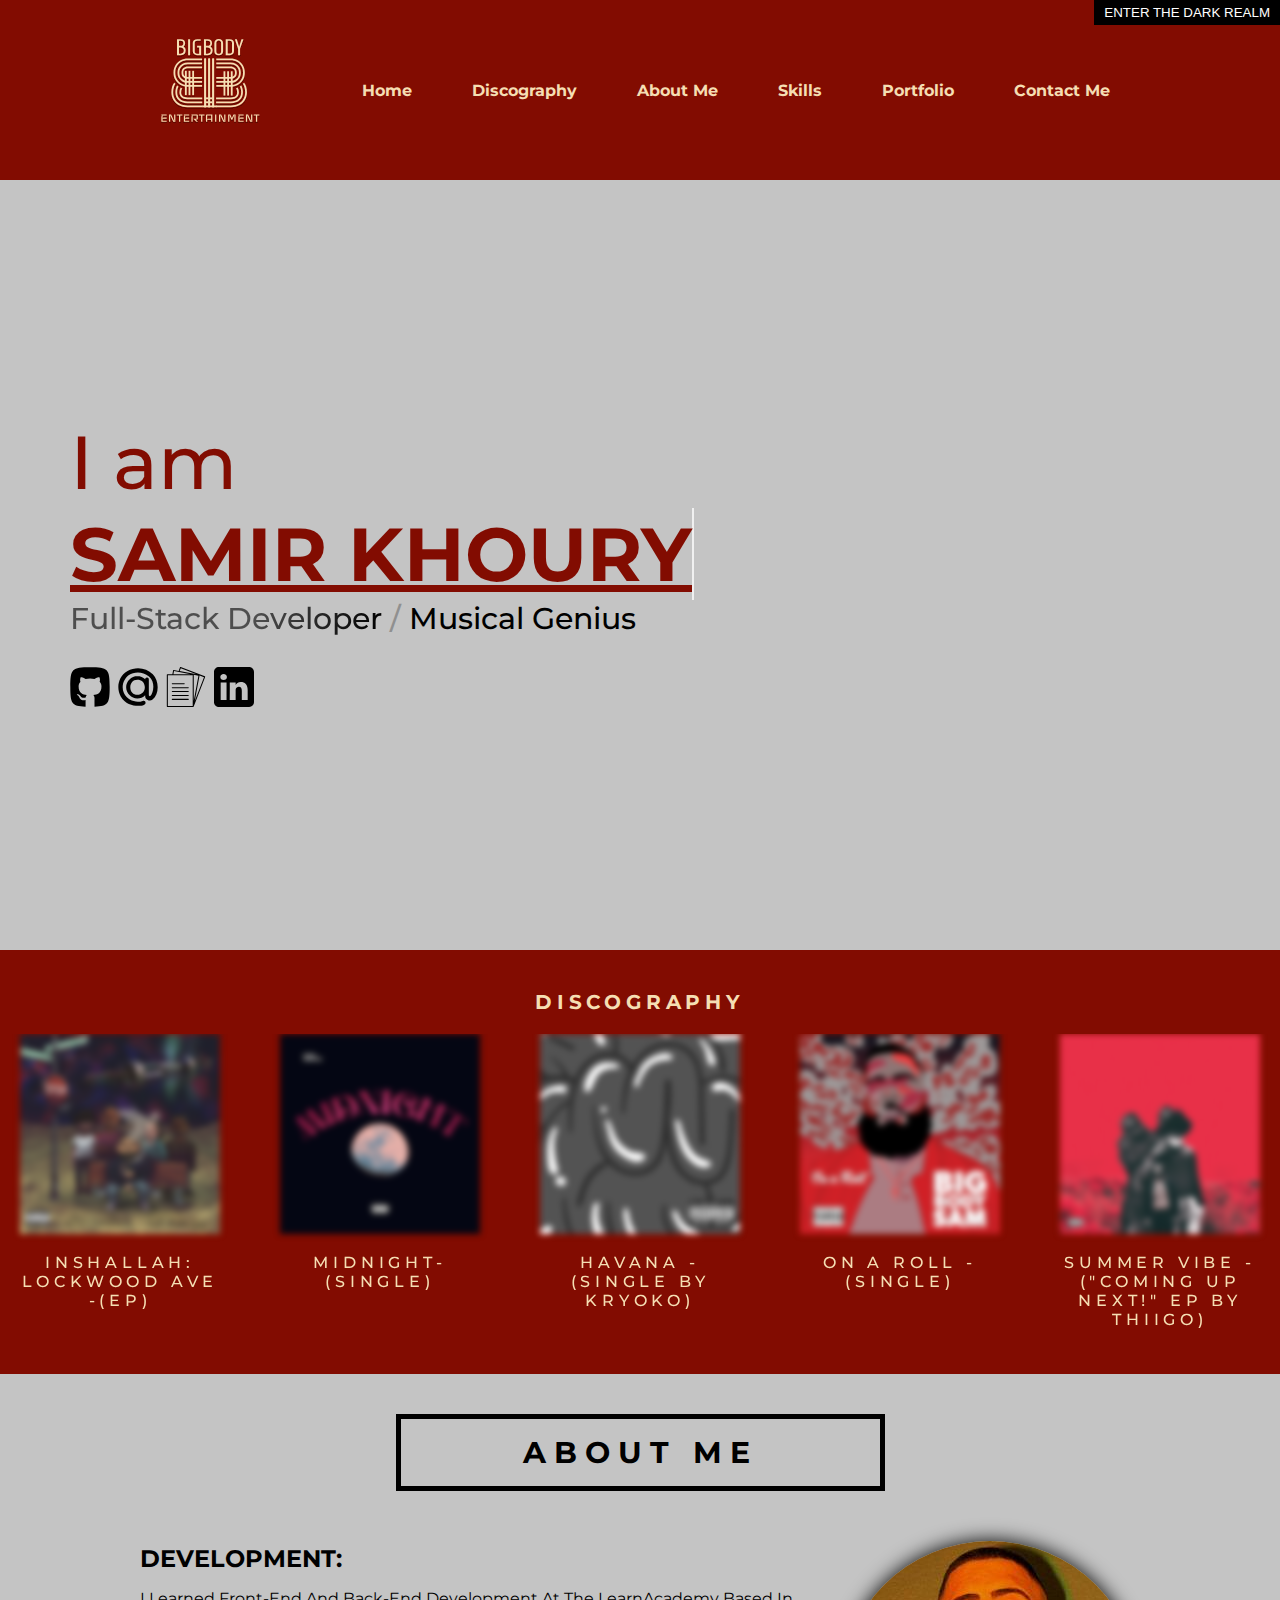
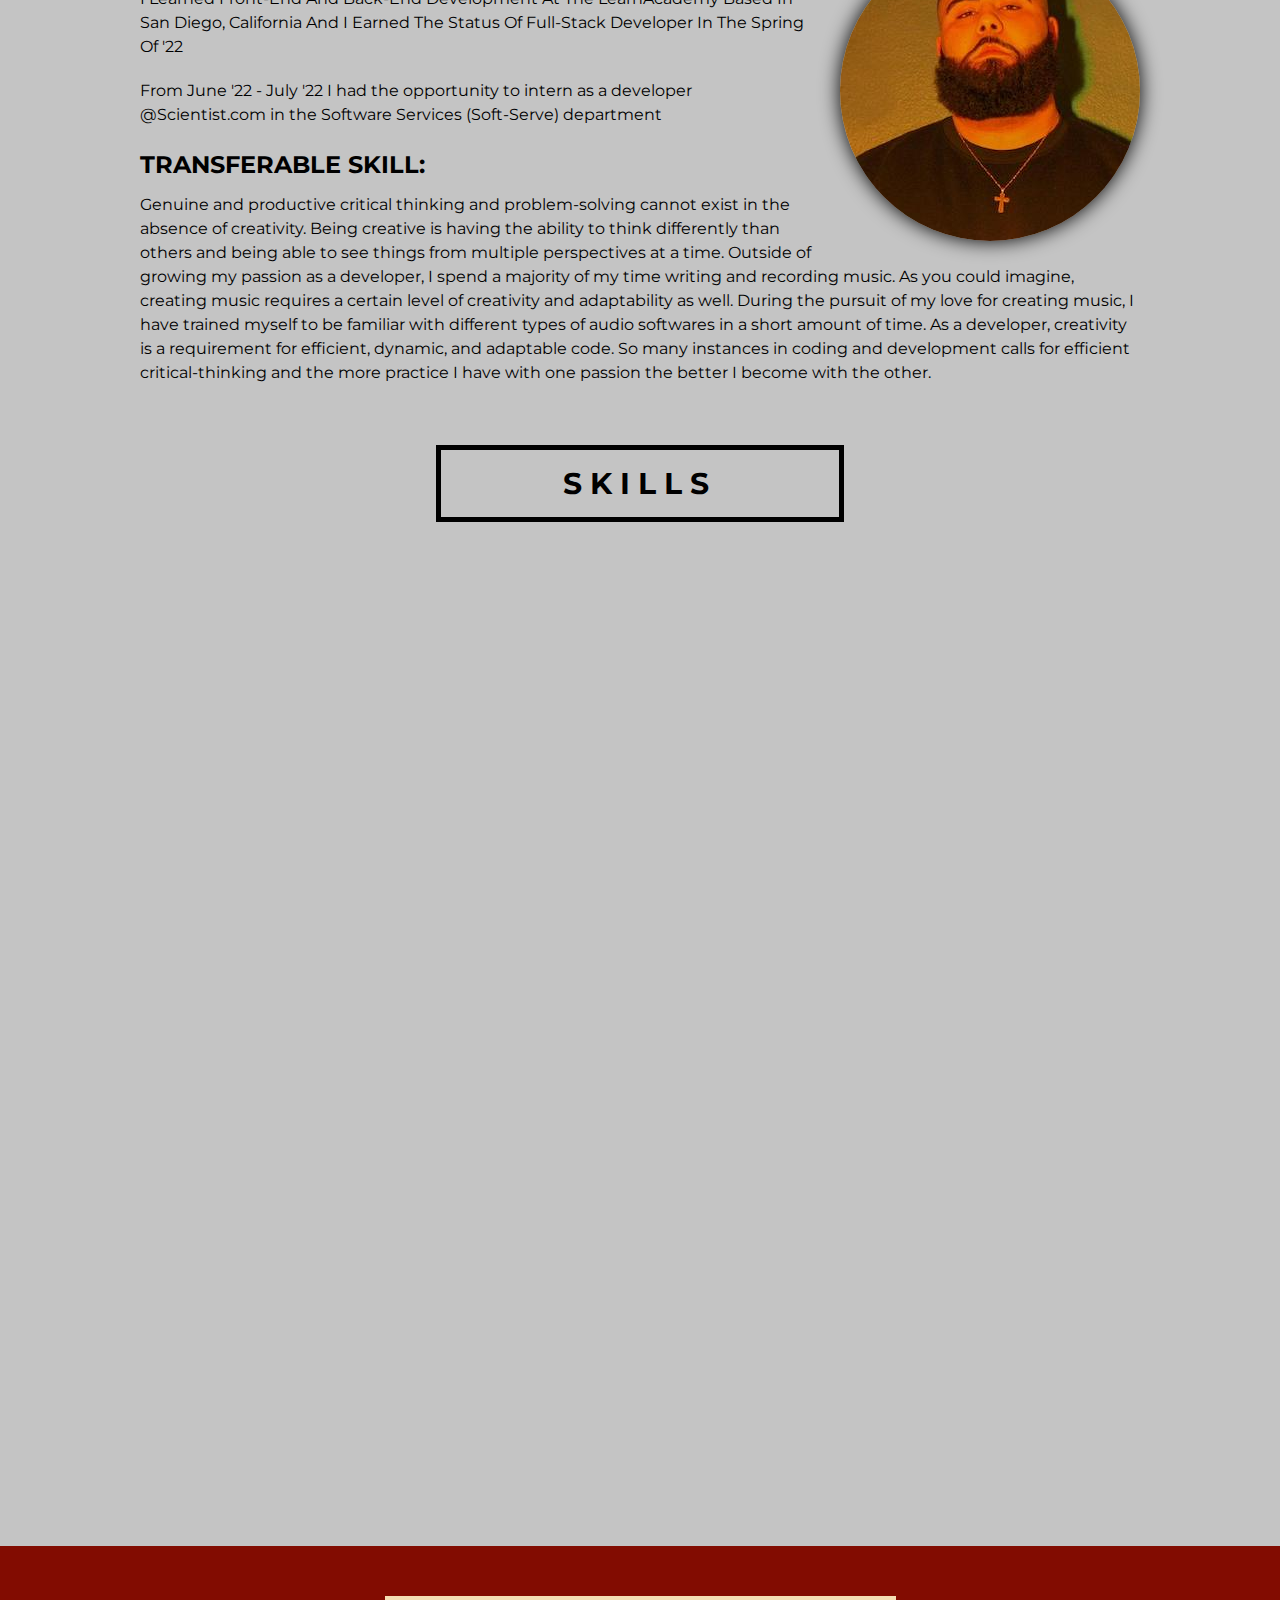
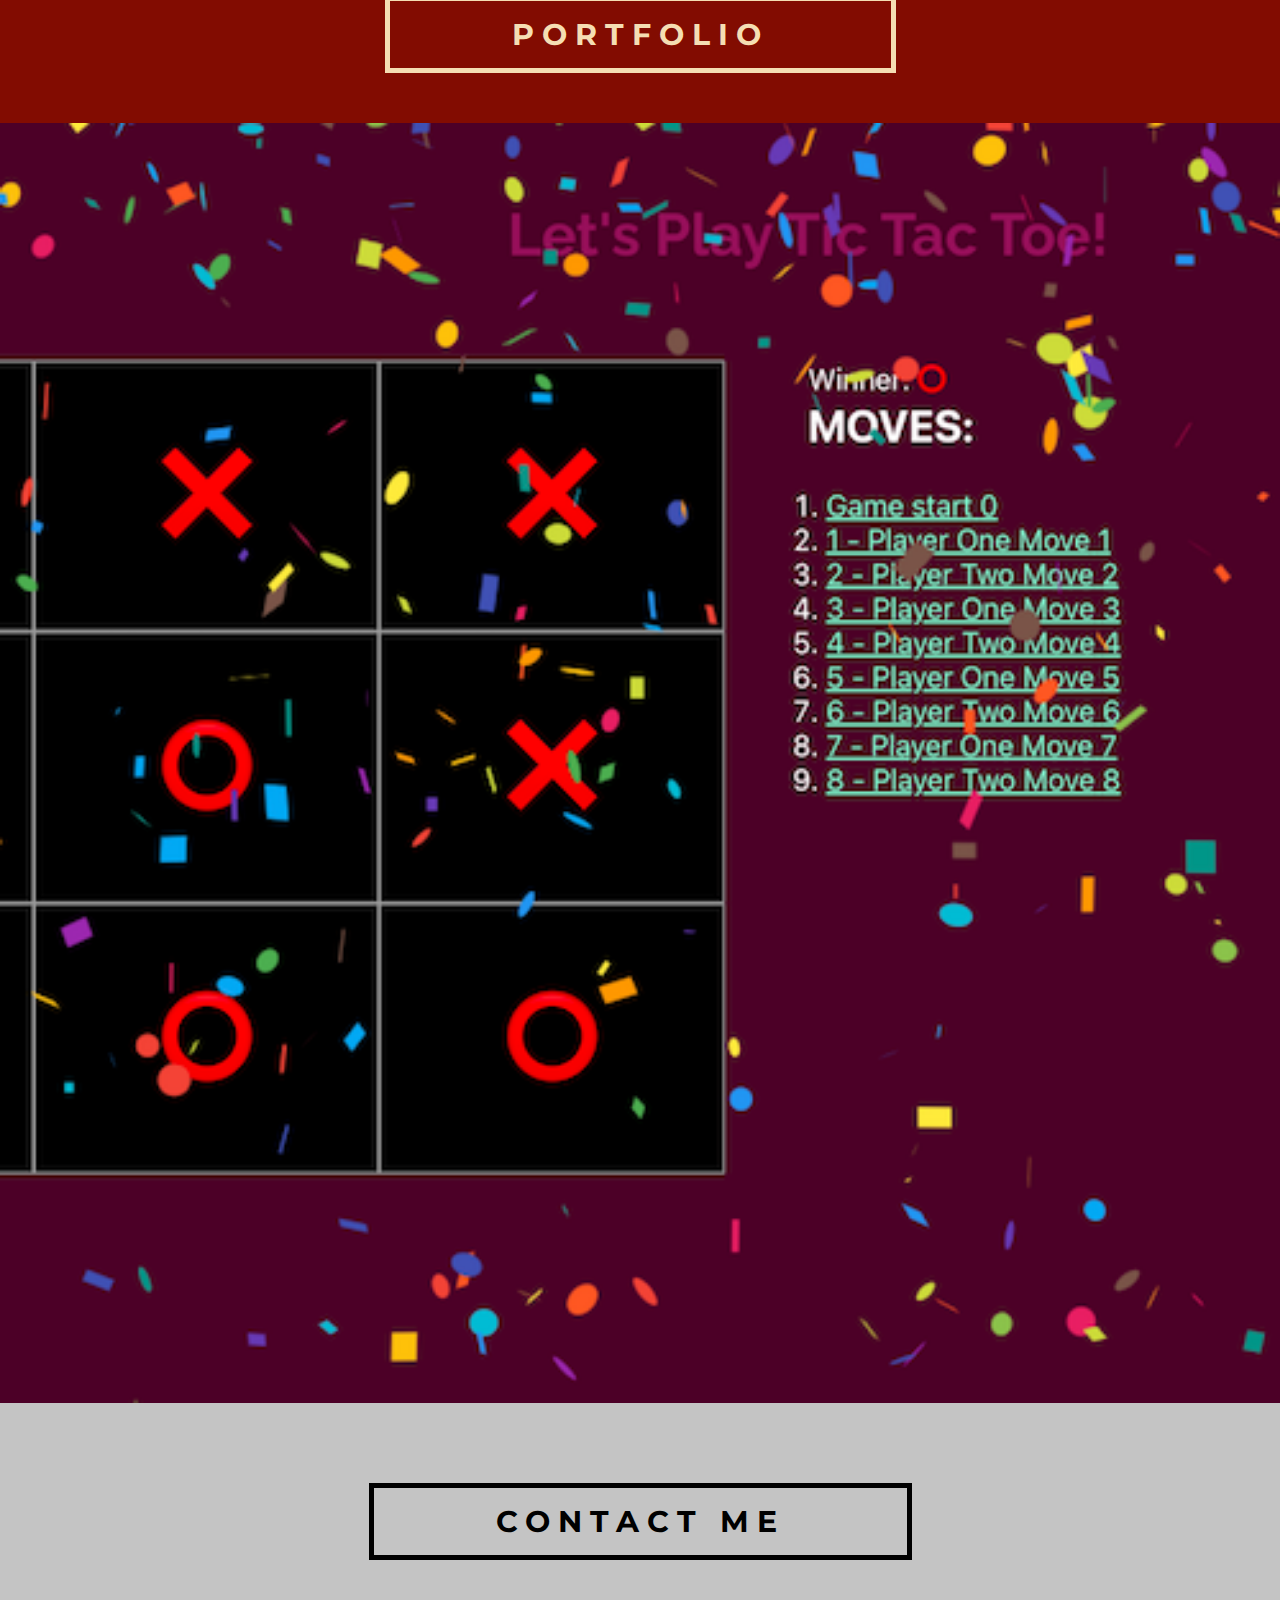
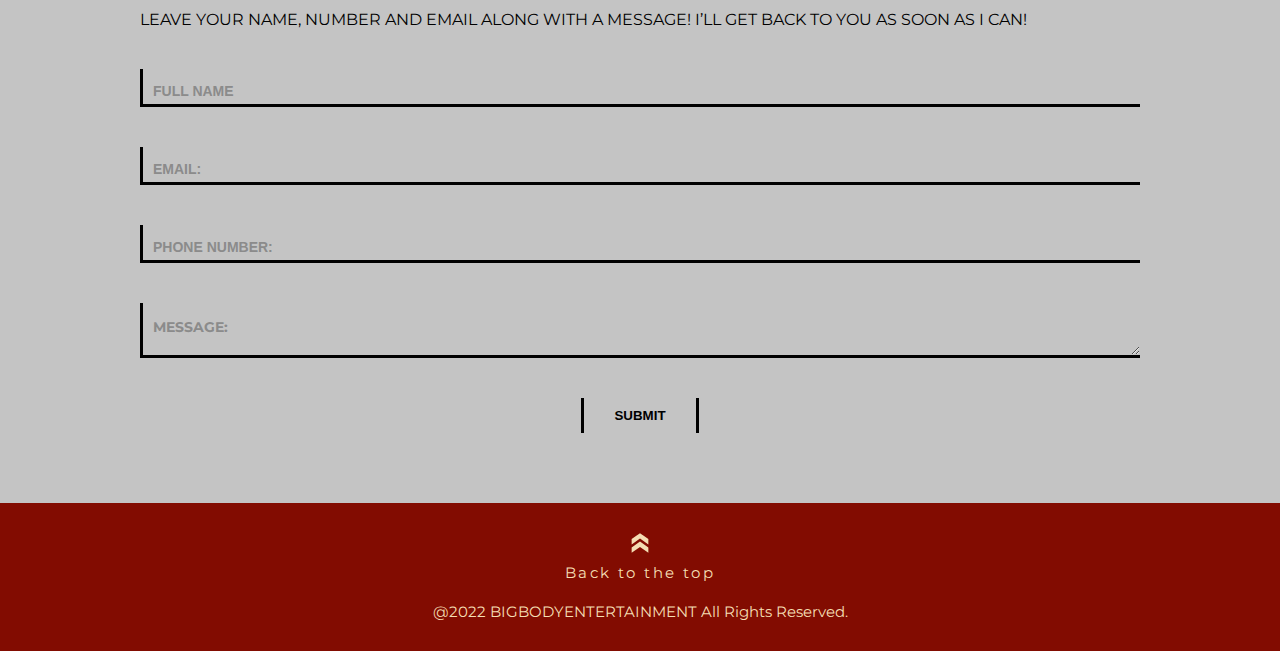
==== commit 22c8f2d8: "newlogo" ====
--- a/index.html
+++ b/index.html
@@ -79,7 +79,7 @@
         <div class="header-inner">
             <button aria-label="Toggle Theme" class="btn-toggle">ENTER THE DARK REALM</button>
             <div class="header-top">
-                <img class="logo" src="./img/wheatlogo.png" alt="">
+                <img class="logo" src="./img/BBEWheat.svg" alt="">
                 <span class="mobile-menu"><img class="menu-icon" src="./img/wheatham.svg" alt=""><img
                         class="menu-close-icon" src="./img/wheatx_icon 1.svg" alt=""></span>
             </div>
@@ -359,13 +359,14 @@
                             class="section-subset-item-title">REACTSTRAP</span></div>
                     <div class="section-subset-item"><img class="sass" src="./img/drupal.svg" alt=""><span
                             class="section-subset-item-title">DRUPAL</span></div>
-                    <div class="section-subset-item"><img src="./img/4747499_github_icon.svg" alt=""><span
-                            class="section-subset-item-title">GITHUB</span></div>
+                    <div class="section-subset-item"><svg class="icon-github-icon">
+                            <use xlink:href="#icon-github_icon"></use>
+                        </svg><span class="section-subset-item-title">GITHUB</span></div>
                     <div class="section-subset-item"><img src="./img/gitlab.svg" alt=""><span
                             class="section-subset-item-title">GITLAB</span></div>
                     <div class="section-subset-item"><img class="reactstrap" src="./img/Gatsby_Monogram.svg"
                             alt=""><span class="section-subset-item-title">GATSBY</span></div>
-                </div>
+
             </section>
         </section>
         <!-- <section>
@@ -395,87 +396,87 @@
                     <div class="gallery-controls"></div>
                 </section> -->
 
-                <script src="carousel.js"></script>
-            </body>
-
-            </html>
+        <script src="carousel.js"></script>
+</body>
+
+</html>
+</div>
+</section>
+<section id="portfolio" class="portfolio">
+    <header class="section-heading">
+        <h1 class="section-title">Portfolio</h1>
+    </header>
+    <div class="swiper swiper-portfolio">
+        <div class="swiper-wrapper">
+            <div class="swiper-slide">
+                <a target="_blank" href="./portfolio-projects/tic-tac-toe/index.html"><img
+                        src="./port-projects-pics/tic-tac-toe.png" alt="">
+                </a>
             </div>
-        </section>
-        <section id="portfolio" class="portfolio">
-            <header class="section-heading">
-                <h1 class="section-title">Portfolio</h1>
-            </header>
-            <div class="swiper swiper-portfolio">
-                <div class="swiper-wrapper">
-                    <div class="swiper-slide">
-                        <a target="_blank" href="./portfolio-projects/tic-tac-toe/index.html"><img
-                                src="./port-projects-pics/tic-tac-toe.png" alt="">
-                        </a>
-                    </div>
-                    <div class="swiper-slide"><img src="https://via.placeholder.com/300/hhh/fff" alt=""></div>
-                    <div class="swiper-slide"><img src="https://via.placeholder.com/300/hhh/fff" alt=""></div>
-                    <div class="swiper-slide"><img src="https://via.placeholder.com/300" alt=""></div>
-                    <div class="swiper-slide"><img src="https://via.placeholder.com/300/hhh/fff" alt=""></div>
-                    <div class="swiper-slide"><img src="https://via.placeholder.com/300" alt=""></div>
-                </div>
-                <div class="swiper-pagination"></div>
-            </div>
-        </section>
-        <section id="contactme">
-            <div id="particles-forms-js"></div>
-            <header class="section-heading">
-                <h1 class="section-title">Contact ME</h1>
-            </header>
-            <div class="form-element">
-                <p>LEAVE YOUR NAME, NUMBER AND EMAIL ALONG WITH A MESSAGE! I’LL GET BACK TO YOU AS SOON AS I CAN!</p>
-                <form id="my-form" action="https://formspree.io/f/mwkywogz" method="POST">
-
-                    <input aria-label="FULL NAME:" type="text" name="fullName" placeholder="Full Name" required />
-                    <input aria-label="EMAIL:" type="email" name="email" placeholder="Email:" required="@">
-                    <input aria-label="PHONE NUMBER:" type="tel" name="phoneNumber" placeholder="Phone Number:"
-                        required="number" />
-                    <textarea aria-label="MESSAGE:" name="message" placeholder="Message:" required></textarea>
-
-                    <div class="form-submit"><button aria-label="" id="my-form-button">Submit</button></div>
-
-                    <p id="my-form-status"></p>
-                </form>
-            </div>
-        </section>
-    </main>
-    <footer>
-        <a class="footer-top-link" href="#top">
-            <svg class="icon-ic_baseline-double-arrow">
-                <use xlink:href="#icon-ic_baseline-double-arrow"></use>
-            </svg>
-
-            Back to the top
-        </a>
-        <div class="footer-copyright">@2022 BIGBODYENTERTAINMENT All Rights Reserved.</div>
-    </footer>
-
-    <!-- The Modal -->
-    <div id="myModal" class="modal">
-
-        <!-- Modal content -->
-        <div class="modal-content">
-            <span class="close">&times;</span>
-            <div class="modal-content-iframe">
-
-            </div>
+            <div class="swiper-slide"><img src="https://via.placeholder.com/300/hhh/fff" alt=""></div>
+            <div class="swiper-slide"><img src="https://via.placeholder.com/300/hhh/fff" alt=""></div>
+            <div class="swiper-slide"><img src="https://via.placeholder.com/300" alt=""></div>
+            <div class="swiper-slide"><img src="https://via.placeholder.com/300/hhh/fff" alt=""></div>
+            <div class="swiper-slide"><img src="https://via.placeholder.com/300" alt=""></div>
         </div>
-
+        <div class="swiper-pagination"></div>
     </div>
-
-    <script src="https://unpkg.com/swiper@8/swiper-bundle.min.js"></script>
-
-    <script src="https://cdn.jsdelivr.net/npm/particles.js@2.0.0/particles.min.js"></script>
-    <script src="https://cdnjs.cloudflare.com/ajax/libs/modernizr/2.8.3/modernizr.min.js"></script>
-    <script src="https://cdnjs.cloudflare.com/ajax/libs/pixi.js/2.0.0/pixi.js"></script>
-    <script src="https://cdnjs.cloudflare.com/ajax/libs/gsap/latest/TweenMax.min.js"></script>
-    <script src="https://cdnjs.cloudflare.com/ajax/libs/gsap/1.13.2/plugins/ColorPropsPlugin.min.js"></script>
-    <script src="./js/index.js"></script>
-    <script src="./js/carousel.js"></script>
+</section>
+<section id="contactme">
+    <div id="particles-forms-js"></div>
+    <header class="section-heading">
+        <h1 class="section-title">Contact ME</h1>
+    </header>
+    <div class="form-element">
+        <p>LEAVE YOUR NAME, NUMBER AND EMAIL ALONG WITH A MESSAGE! I’LL GET BACK TO YOU AS SOON AS I CAN!</p>
+        <form id="my-form" action="https://formspree.io/f/mwkywogz" method="POST">
+
+            <input aria-label="FULL NAME:" type="text" name="fullName" placeholder="Full Name" required />
+            <input aria-label="EMAIL:" type="email" name="email" placeholder="Email:" required="@">
+            <input aria-label="PHONE NUMBER:" type="tel" name="phoneNumber" placeholder="Phone Number:"
+                required="number" />
+            <textarea aria-label="MESSAGE:" name="message" placeholder="Message:" required></textarea>
+
+            <div class="form-submit"><button aria-label="" id="my-form-button">Submit</button></div>
+
+            <p id="my-form-status"></p>
+        </form>
+    </div>
+</section>
+</main>
+<footer>
+    <a class="footer-top-link" href="#top">
+        <svg class="icon-ic_baseline-double-arrow">
+            <use xlink:href="#icon-ic_baseline-double-arrow"></use>
+        </svg>
+
+        Back to the top
+    </a>
+    <div class="footer-copyright">@2022 BIGBODYENTERTAINMENT All Rights Reserved.</div>
+</footer>
+
+<!-- The Modal -->
+<div id="myModal" class="modal">
+
+    <!-- Modal content -->
+    <div class="modal-content">
+        <span class="close">&times;</span>
+        <div class="modal-content-iframe">
+
+        </div>
+    </div>
+
+</div>
+
+<script src="https://unpkg.com/swiper@8/swiper-bundle.min.js"></script>
+
+<script src="https://cdn.jsdelivr.net/npm/particles.js@2.0.0/particles.min.js"></script>
+<script src="https://cdnjs.cloudflare.com/ajax/libs/modernizr/2.8.3/modernizr.min.js"></script>
+<script src="https://cdnjs.cloudflare.com/ajax/libs/pixi.js/2.0.0/pixi.js"></script>
+<script src="https://cdnjs.cloudflare.com/ajax/libs/gsap/latest/TweenMax.min.js"></script>
+<script src="https://cdnjs.cloudflare.com/ajax/libs/gsap/1.13.2/plugins/ColorPropsPlugin.min.js"></script>
+<script src="./js/index.js"></script>
+<script src="./js/carousel.js"></script>
 
 </body>
 
--- a/css/index.css
+++ b/css/index.css
@@ -209,7 +209,10 @@
 .header-inner .logo {
     display: block;
     margin: 0 20px 20px;
-}
+    width: 100px;
+    height: 100px;
+}
+
 
 .section-heading {
     display: flex;
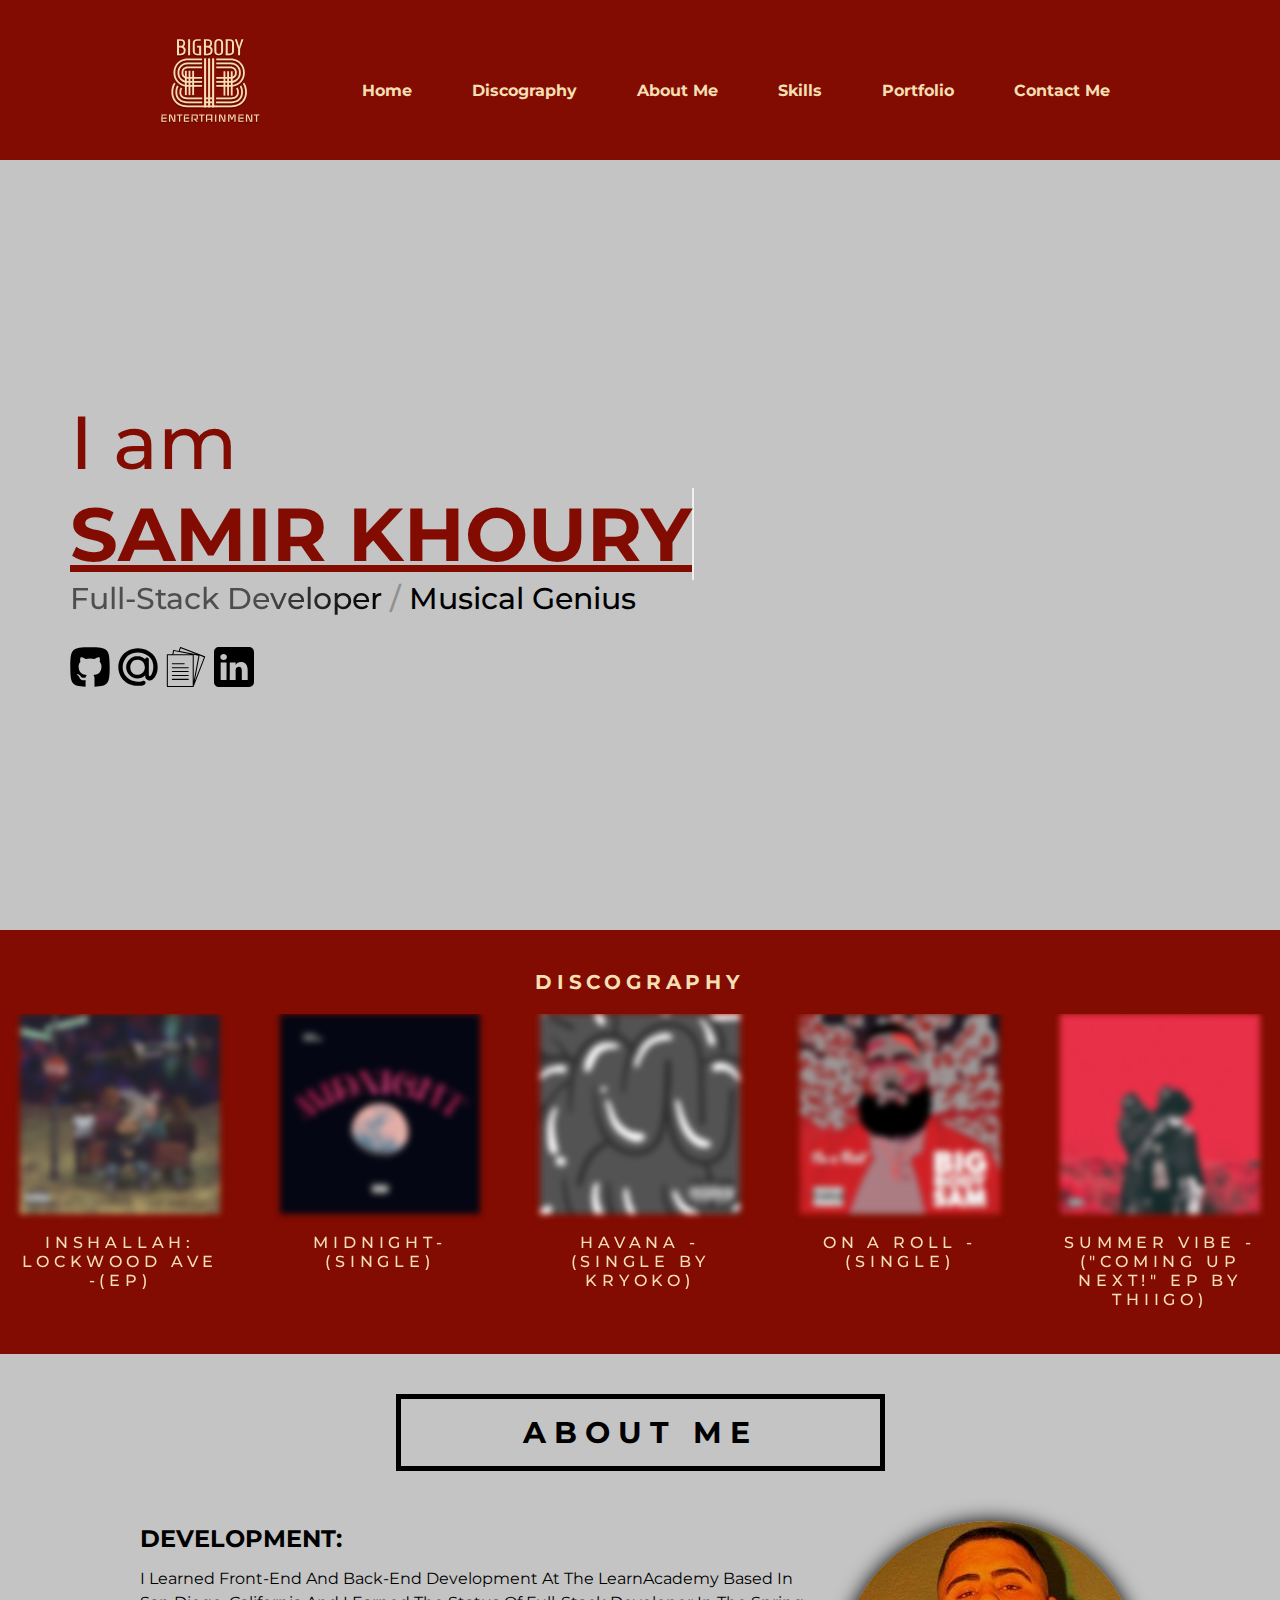
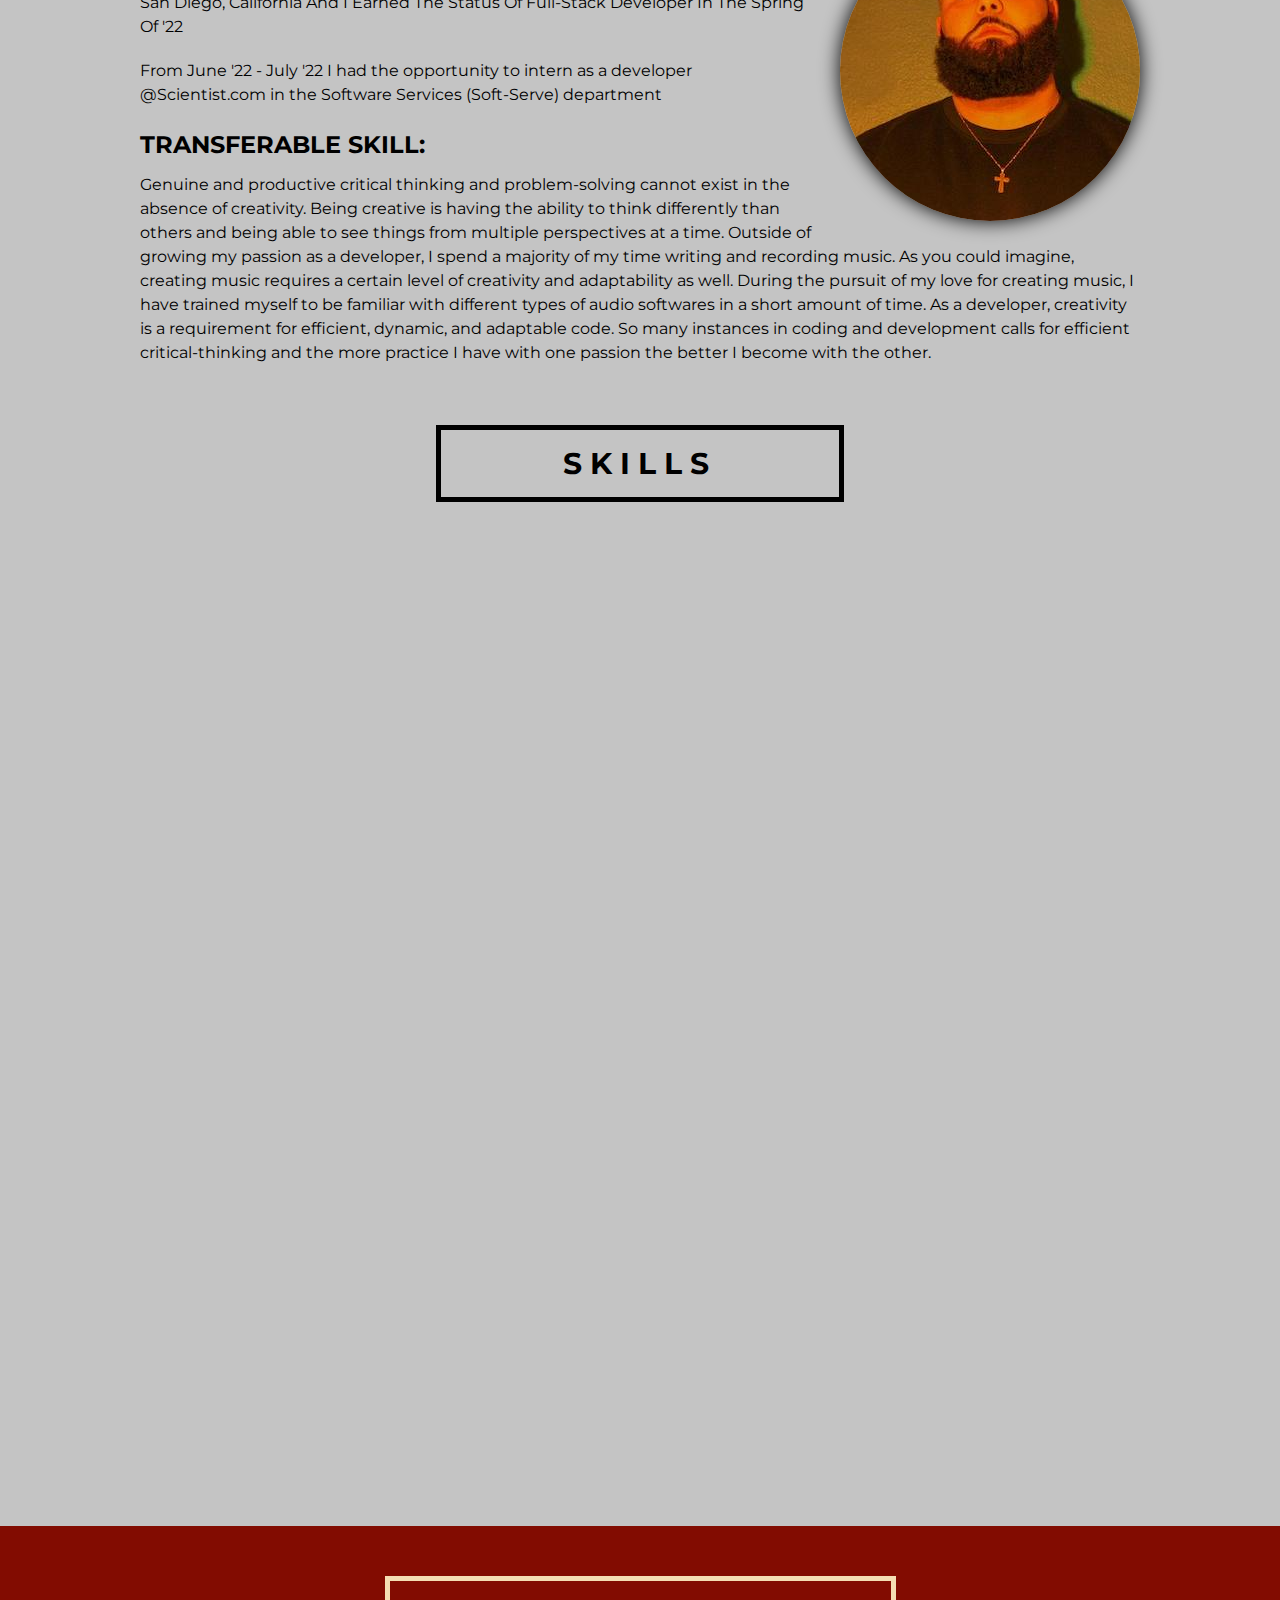
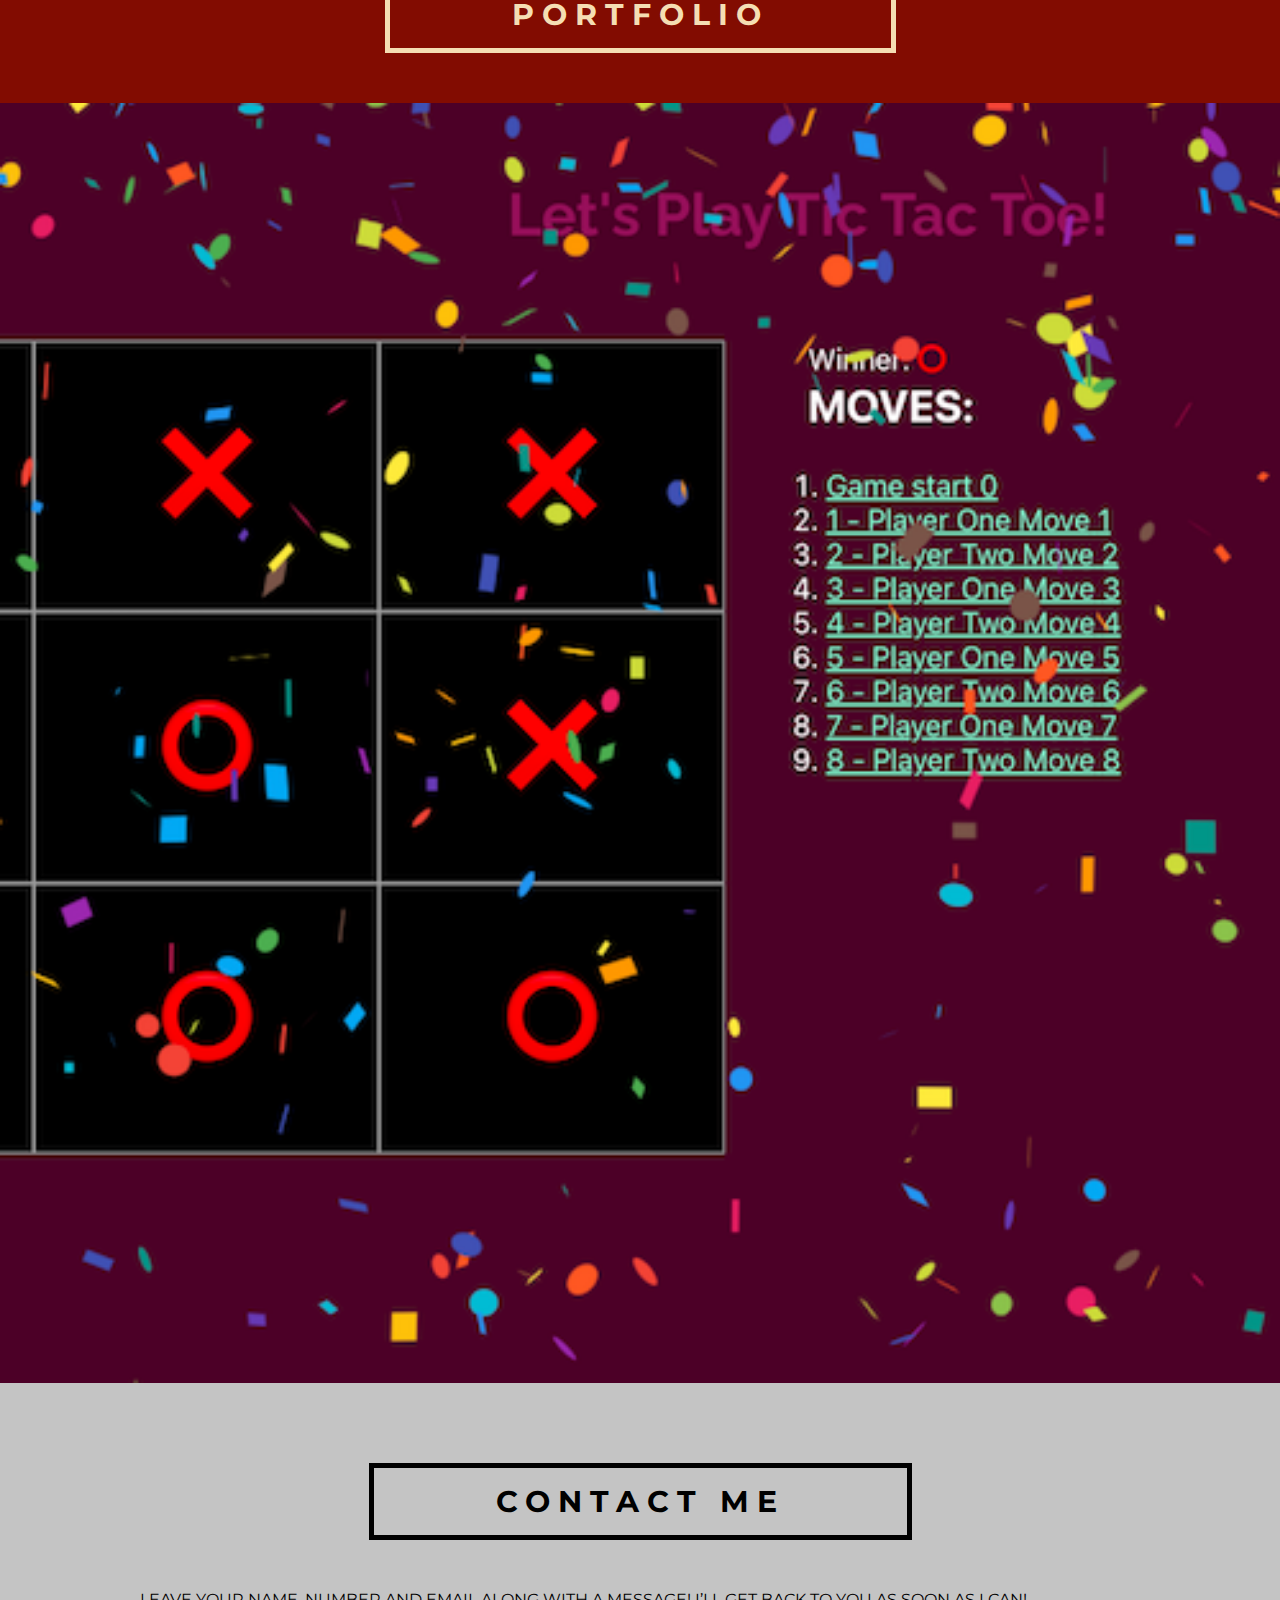
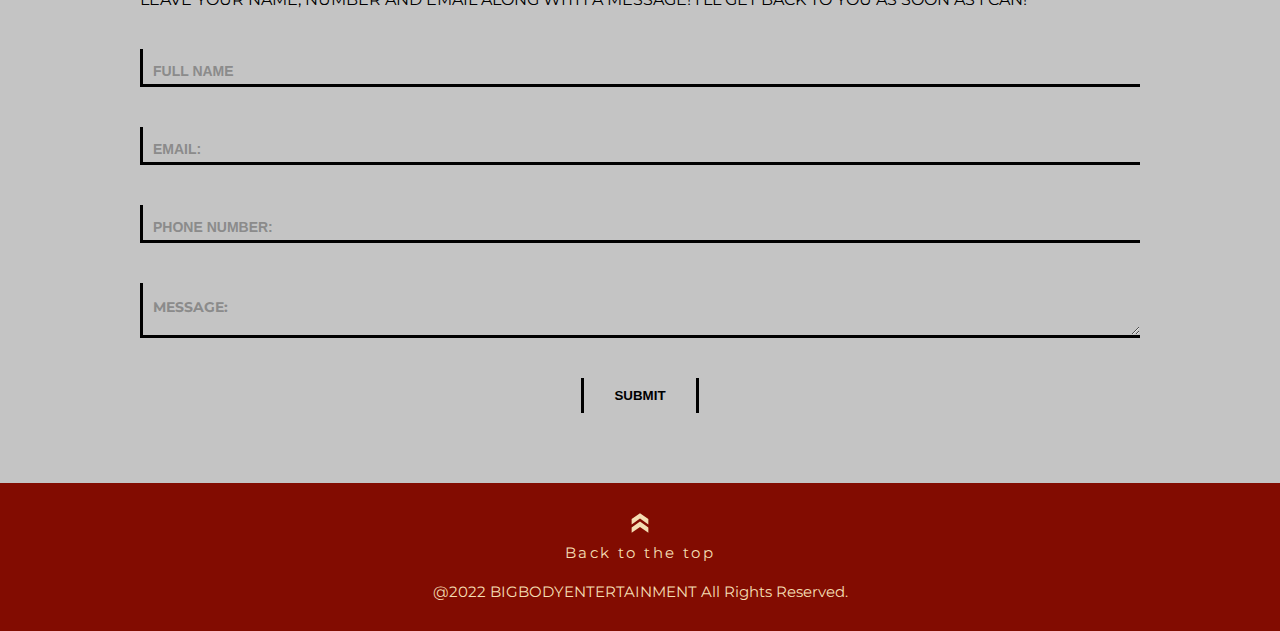
==== commit 1ece406d: "logo is now darkmode btn" ====
--- a/index.html
+++ b/index.html
@@ -77,7 +77,7 @@
     </svg>
     <header class="header">
         <div class="header-inner">
-            <button aria-label="Toggle Theme" class="btn-toggle">ENTER THE DARK REALM</button>
+            <!-- <button aria-label="Toggle Theme" class="btn-toggle">ENTER THE DARK REALM</button> -->
             <div class="header-top">
                 <img class="logo" src="./img/BBEWheat.svg" alt="">
                 <span class="mobile-menu"><img class="menu-icon" src="./img/wheatham.svg" alt=""><img
--- a/css/index.css
+++ b/css/index.css
@@ -82,6 +82,12 @@
     box-shadow: 0 0 20px var(--text-color);
 }
 
+.face-invert {
+    filter: invert(1)
+
+}
+
+
 .homeicon svg {
     display: inline-flex;
     padding-top: 30px;
@@ -176,7 +182,7 @@
 .header {
     background-color: var(--red);
     padding-top: 30px;
-    padding-bottom: 30px;
+    padding-bottom: 10px;
     position: sticky;
     top: 0;
     z-index: 10;
@@ -190,21 +196,6 @@
     align-items: center;
 }
 
-.btn-toggle {
-    position: absolute;
-    top: 0;
-    right: 0;
-    background-color: black;
-    color: white;
-    border: 0;
-    padding: 5px 10px;
-}
-
-.is-dark .btn-toggle {
-    background-color: white;
-    color: black;
-
-}
 
 .header-inner .logo {
     display: block;
--- a/css/mobile.css
+++ b/css/mobile.css
@@ -26,6 +26,7 @@
 
 .nav {
     display: none;
+    
 }
 
 .nav.is-active {
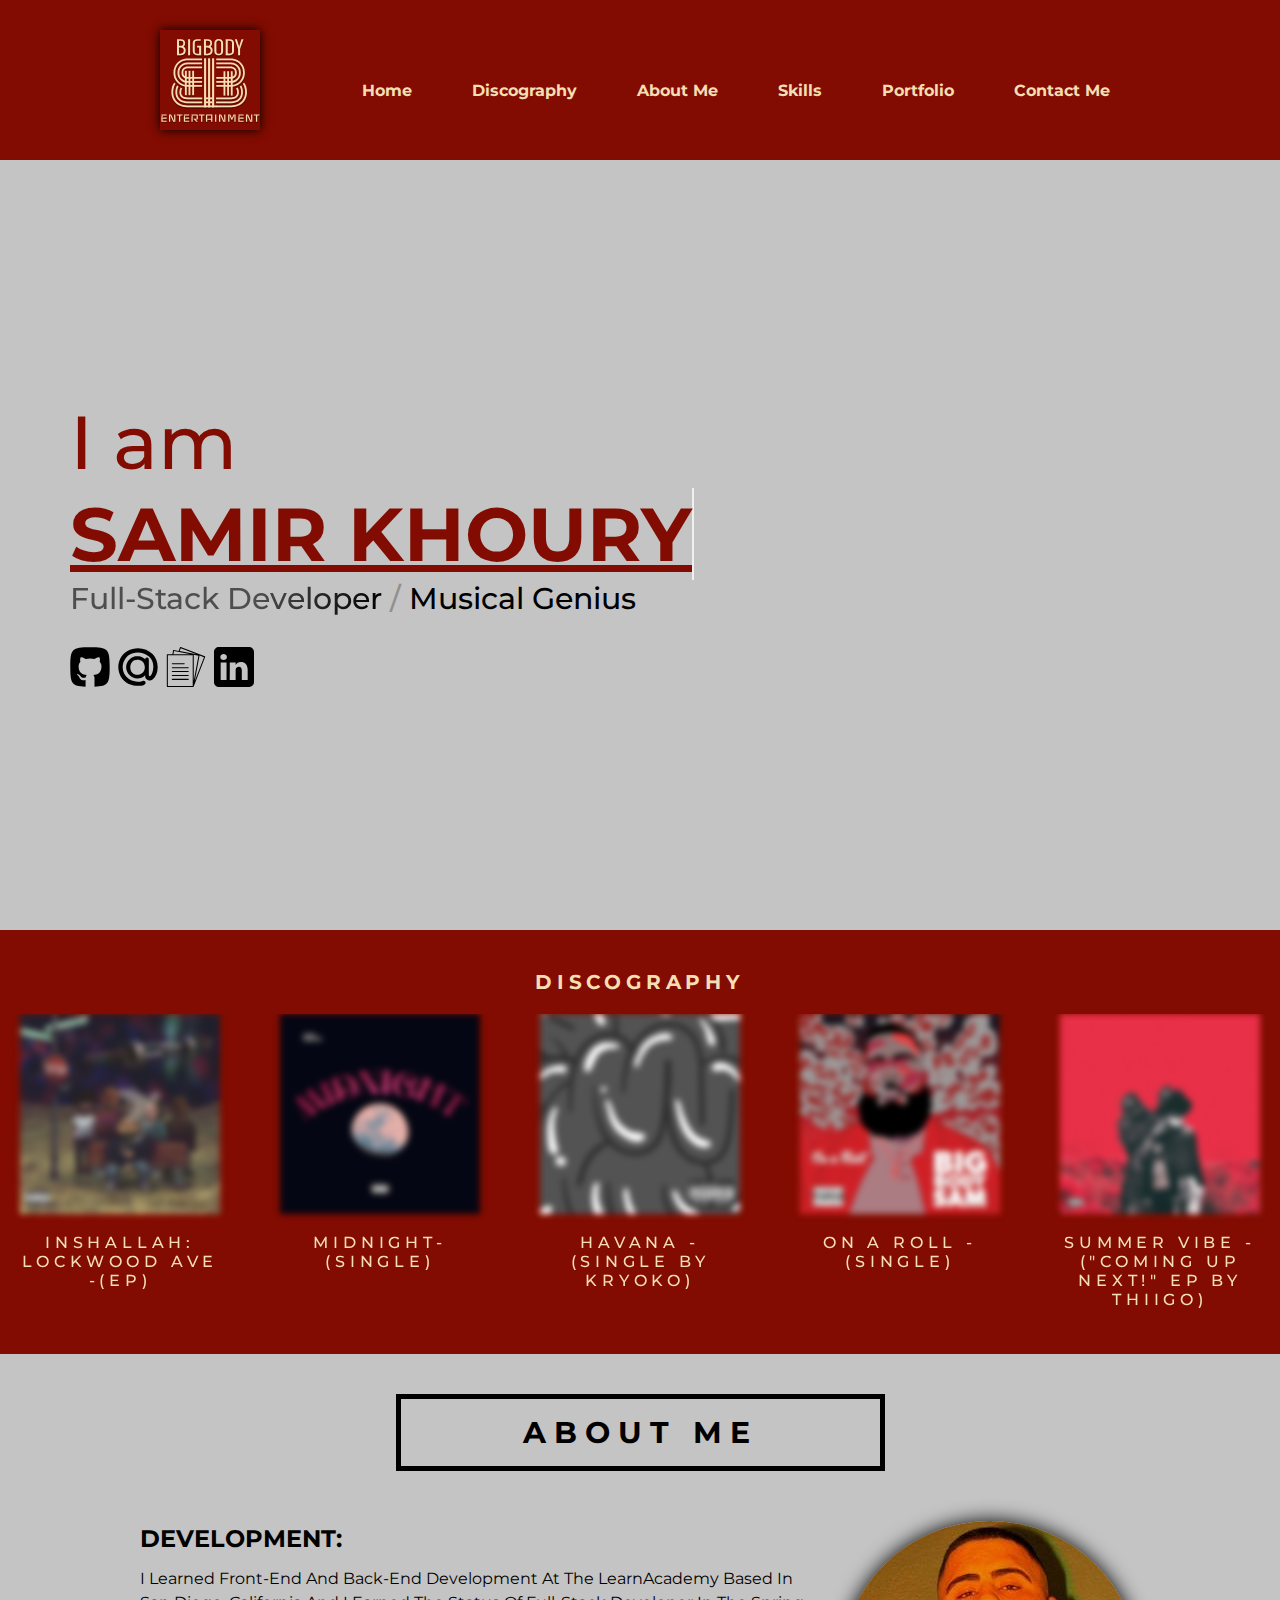
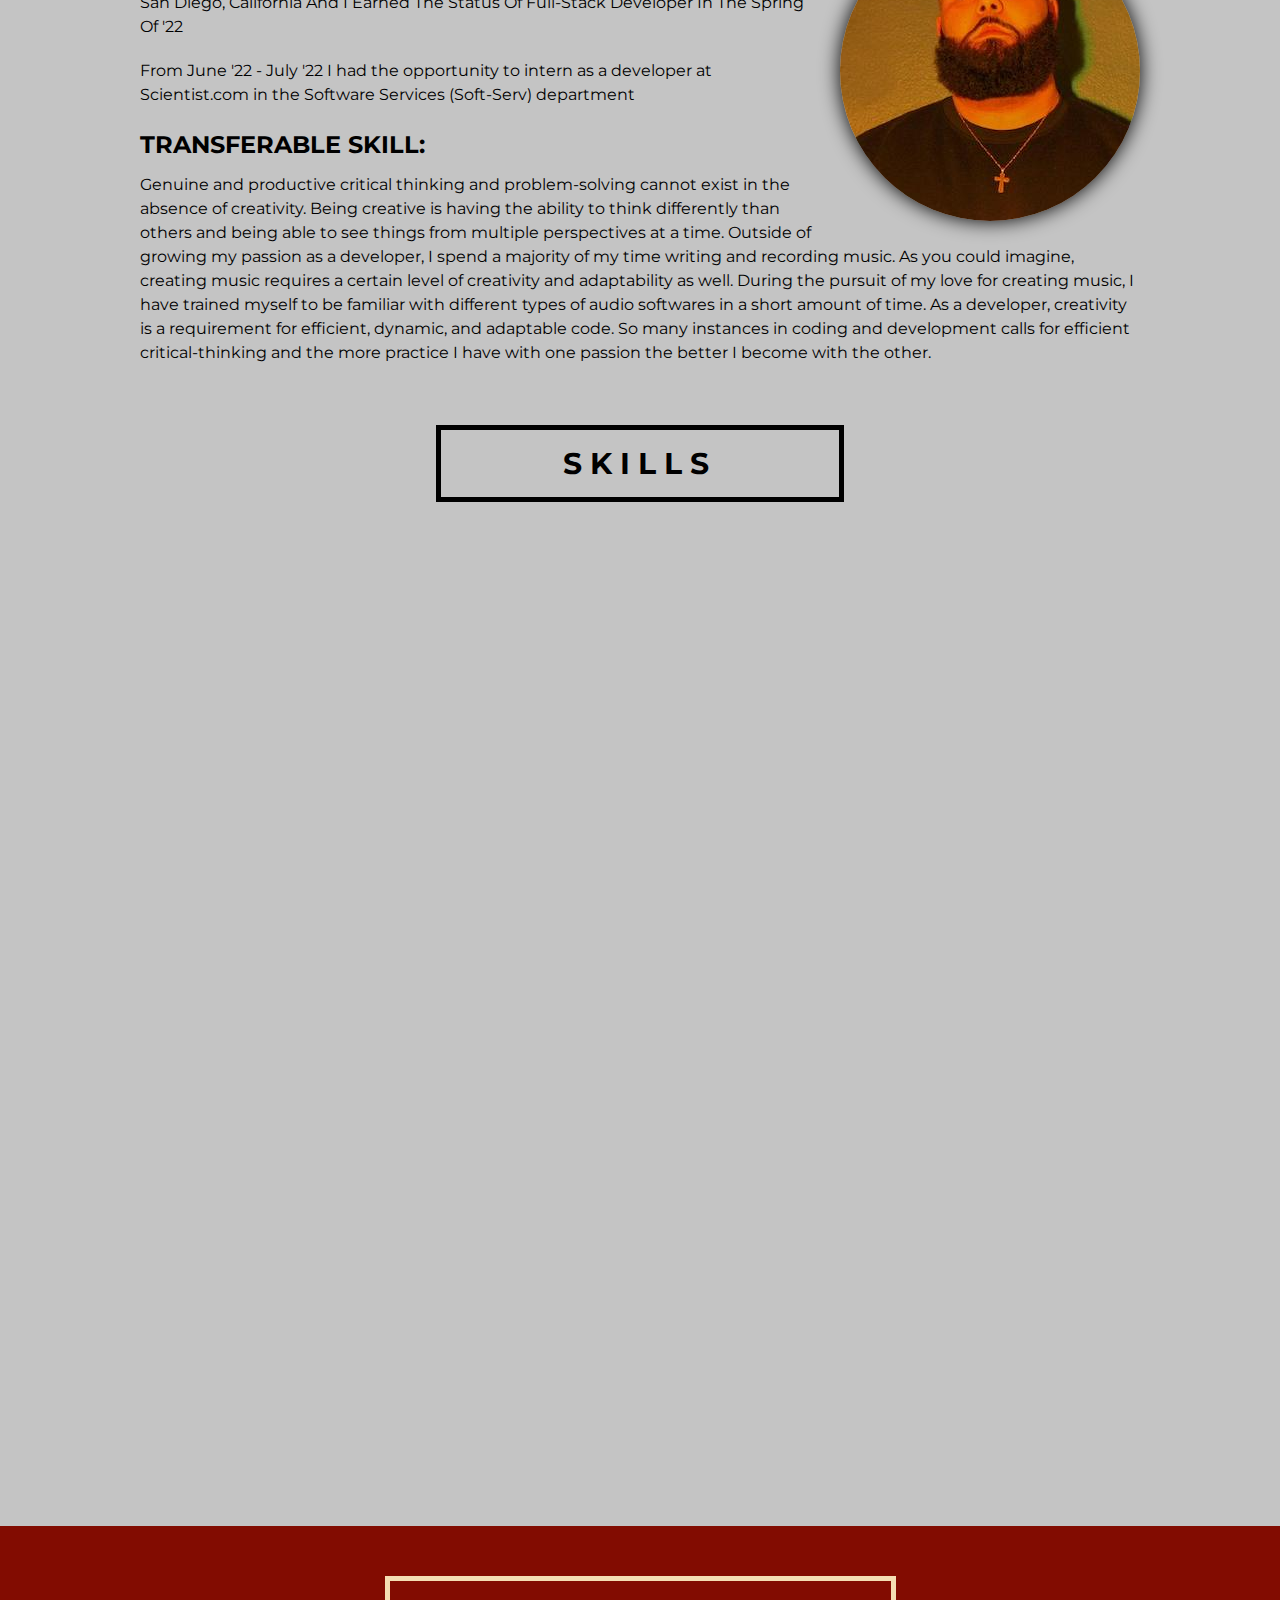
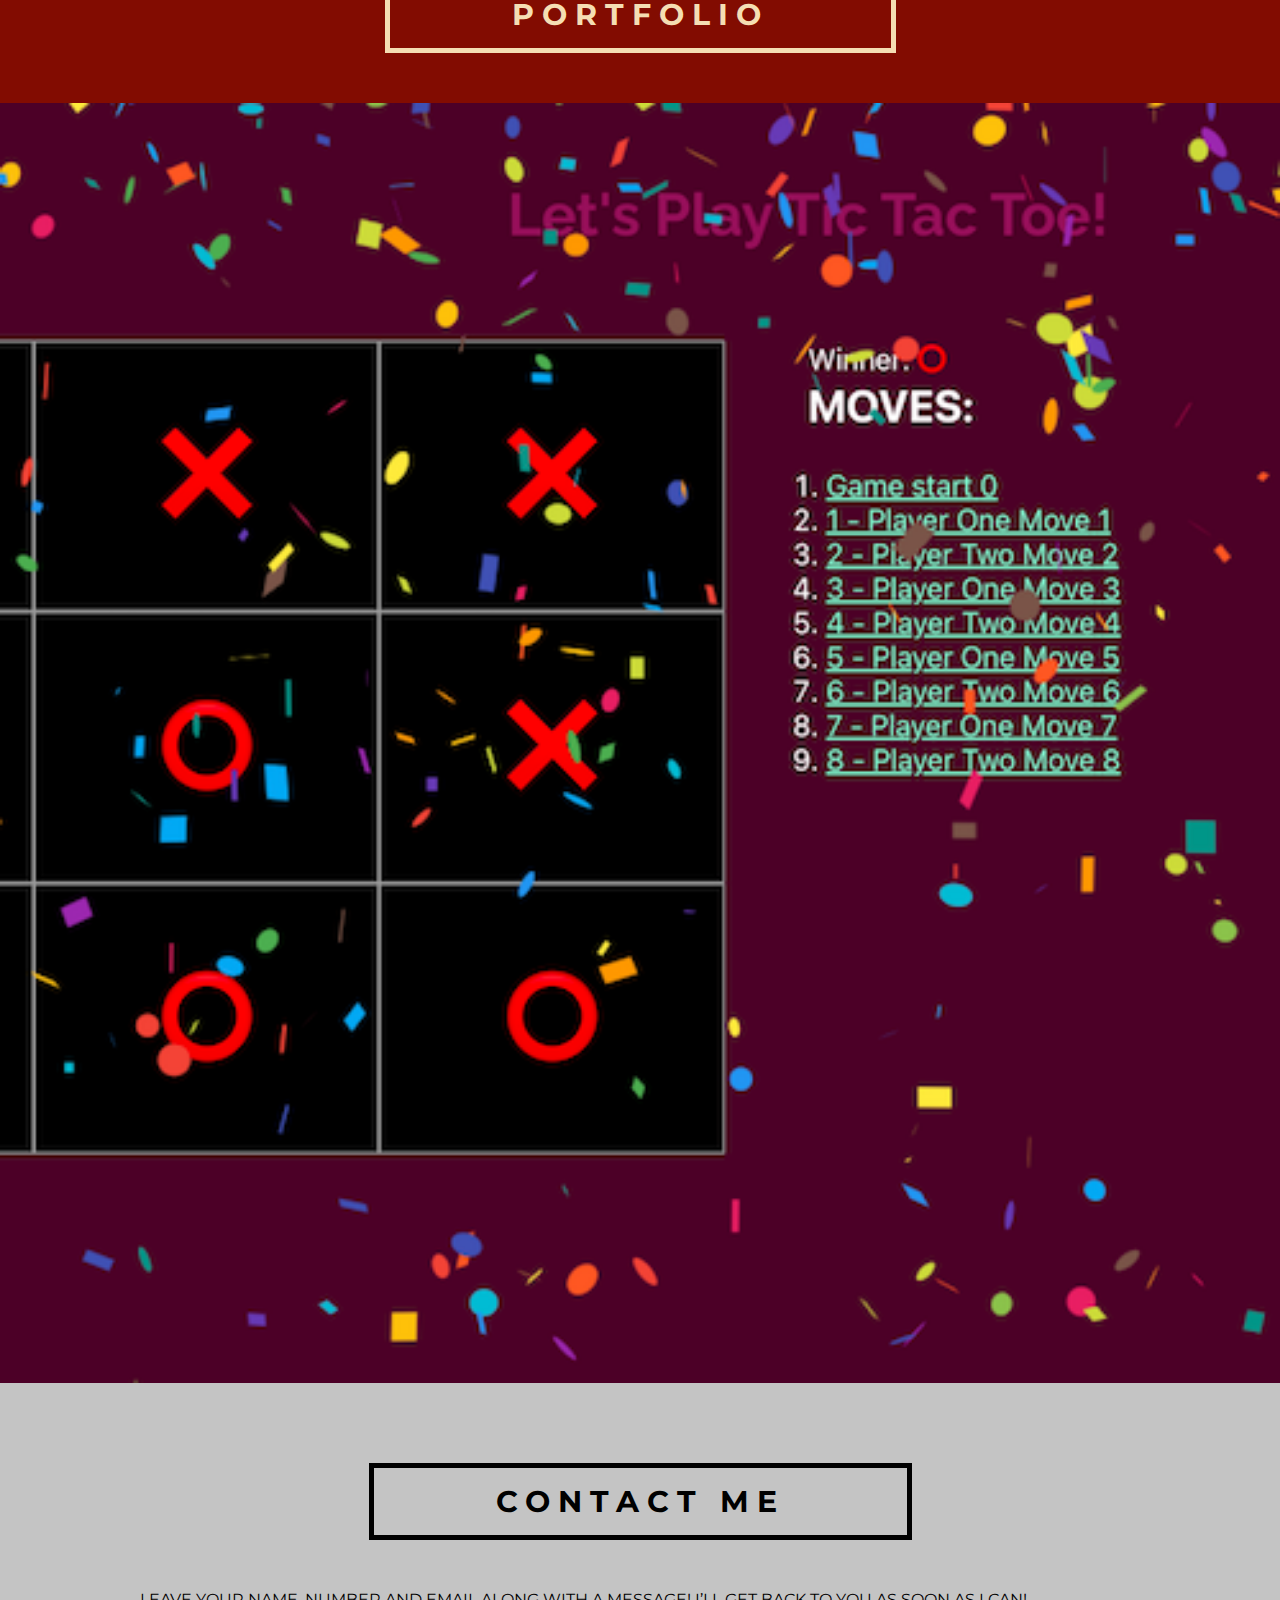
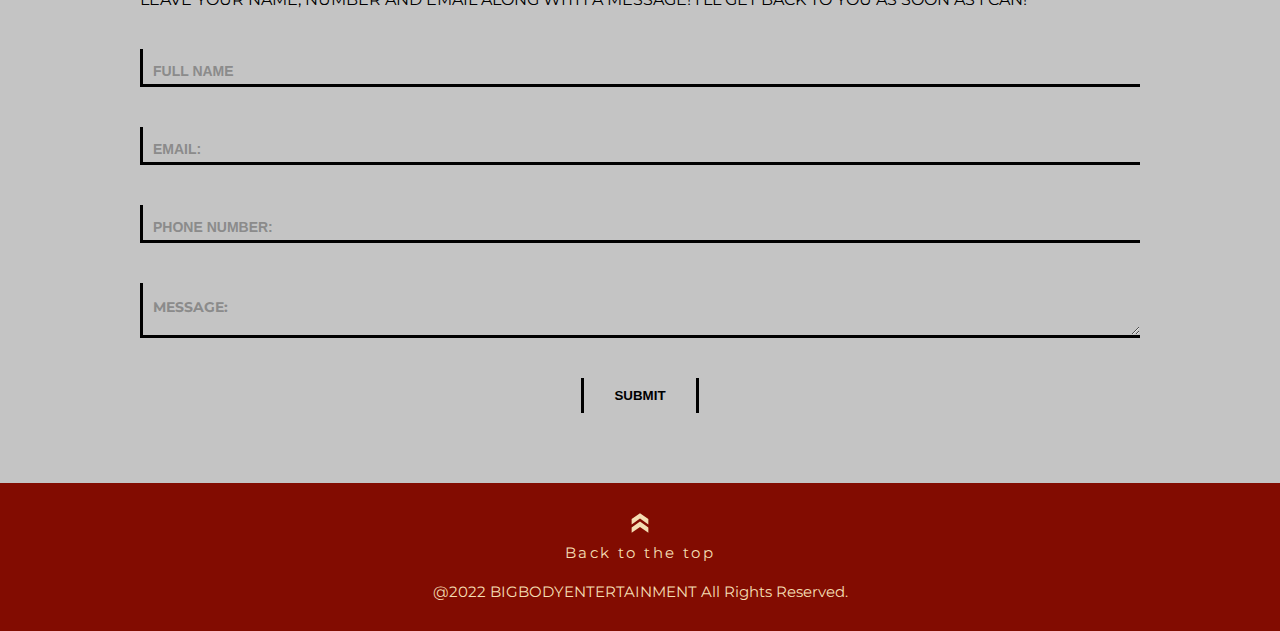
==== commit a98ba0ca: "logo background" ====
--- a/index.html
+++ b/index.html
@@ -298,8 +298,8 @@
                         <h2>DEVELOPMENT:</h2>
                         <p>I Learned Front-End And Back-End Development At The LearnAcademy Based In San Diego,
                             California And I Earned The Status Of Full-Stack Developer In The Spring Of '22</p>
-                        <p>From June '22 - July '22 I had the opportunity to intern as a developer @Scientist.com in
-                            the Software Services (Soft-Serve) department</p>
+                        <p>From June '22 - July '22 I had the opportunity to intern as a developer at Scientist.com in
+                            the Software Services (Soft-Serv) department</p>
 
                         <h2>TRANSFERABLE SKILL:</h2>
                         <p>Genuine and productive critical thinking and problem-solving cannot exist in the absence of
--- a/css/index.css
+++ b/css/index.css
@@ -17,6 +17,7 @@
     --icon-color-primary: black;
     --icon-color-secondary: black;
     --icon-color-tertiary: wheat;
+    --logo-background-color: black;
 
 
     background-color: var(--background-color);
@@ -26,9 +27,11 @@
 
 body.is-dark {
     --background-color: black;
-    --text-color: white;
+    --text-color: #c4c4c4;
     --icon-color-primary: wheat;
     --icon-color-secondary: white;
+    --logo-background-color: #fff;
+
 }
 
 .hero {
@@ -202,8 +205,8 @@
     margin: 0 20px 20px;
     width: 100px;
     height: 100px;
-}
-
+    box-shadow: 0px 0px 10px var(--logo-background-color);
+}
 
 .section-heading {
     display: flex;
--- a/css/mobile.css
+++ b/css/mobile.css
@@ -52,8 +52,7 @@
 }
 
 .header {
-    position: relative;
-    top: inherit;
+    position: sticky;
     padding: 0;
 }
 
@@ -71,14 +70,6 @@
     margin: 0 0 0 20px;
 }
 
-.btn-toggle {
-    width: 100%;
-    width: 100%;
-    display: block;
-    position: relative;
-    top: inherit;
-    right: inherit;
-}
 
 .section-heading {
     padding-left: 20px;
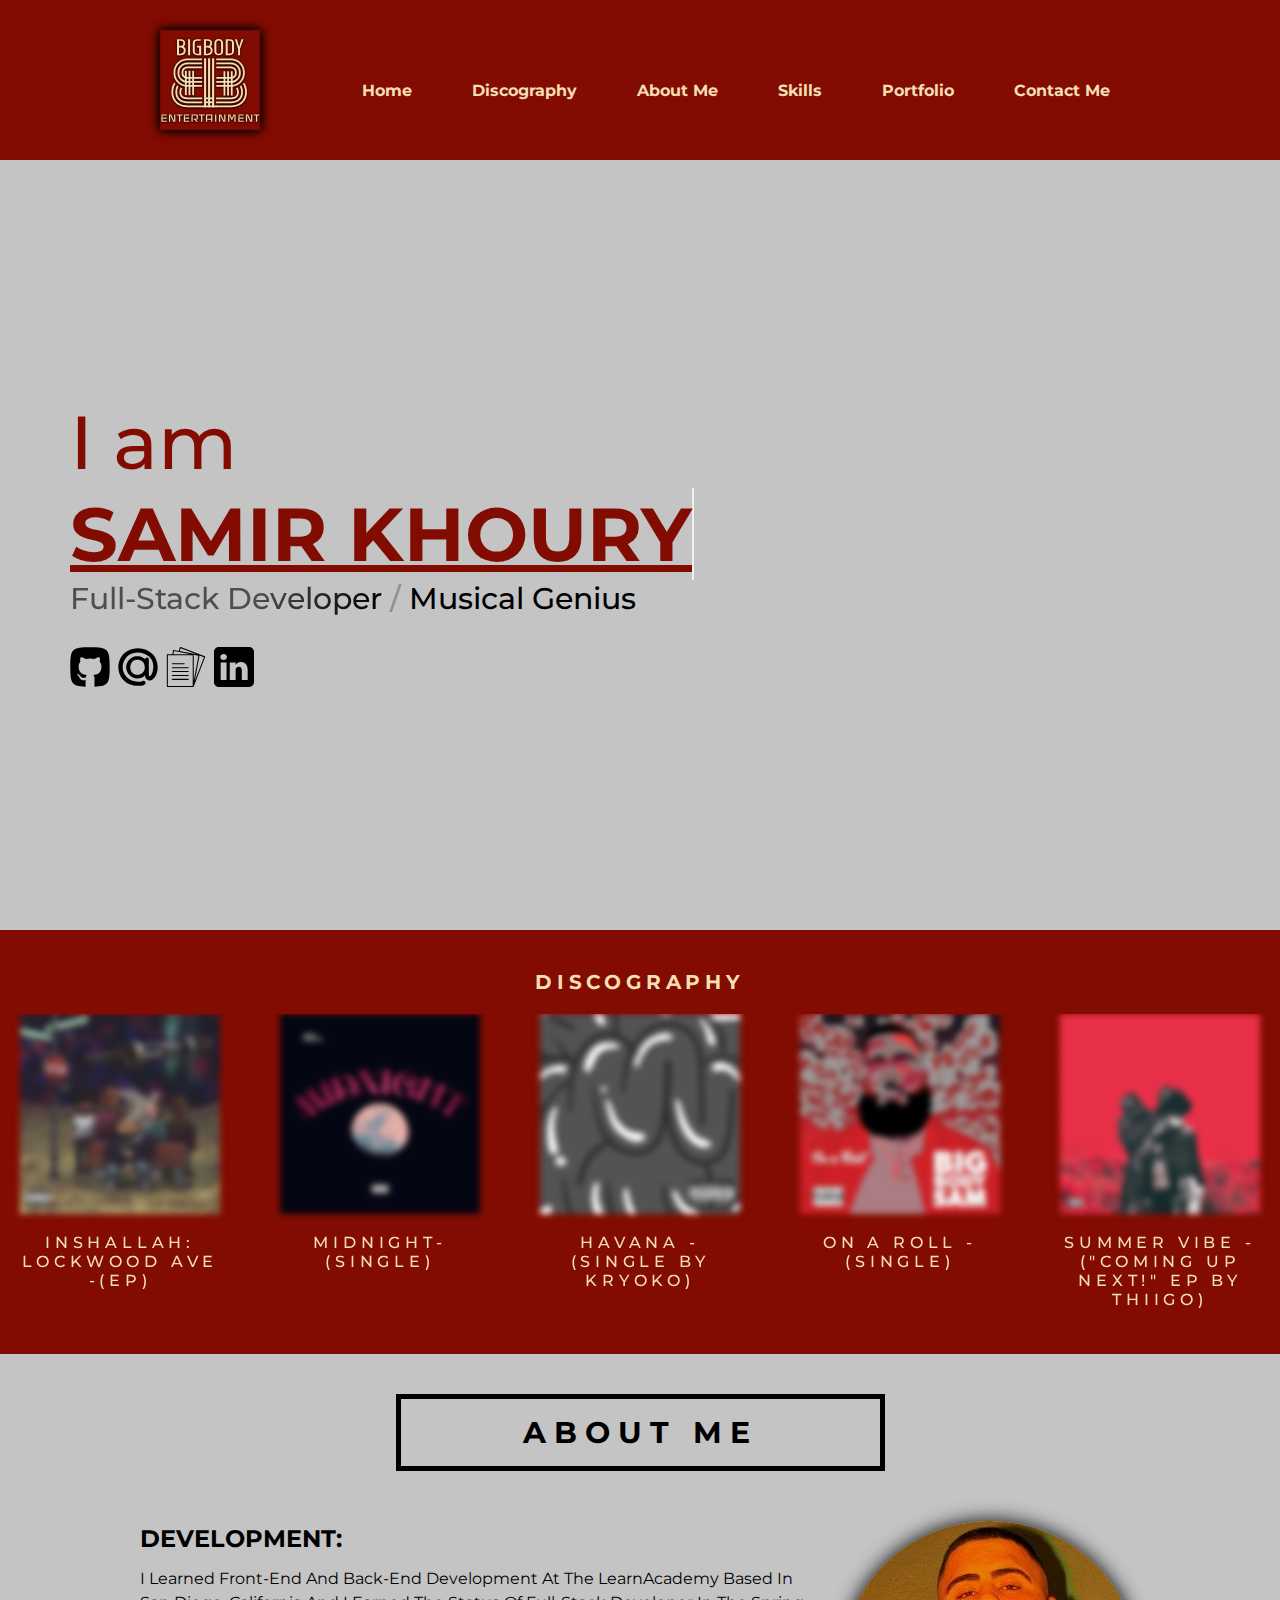
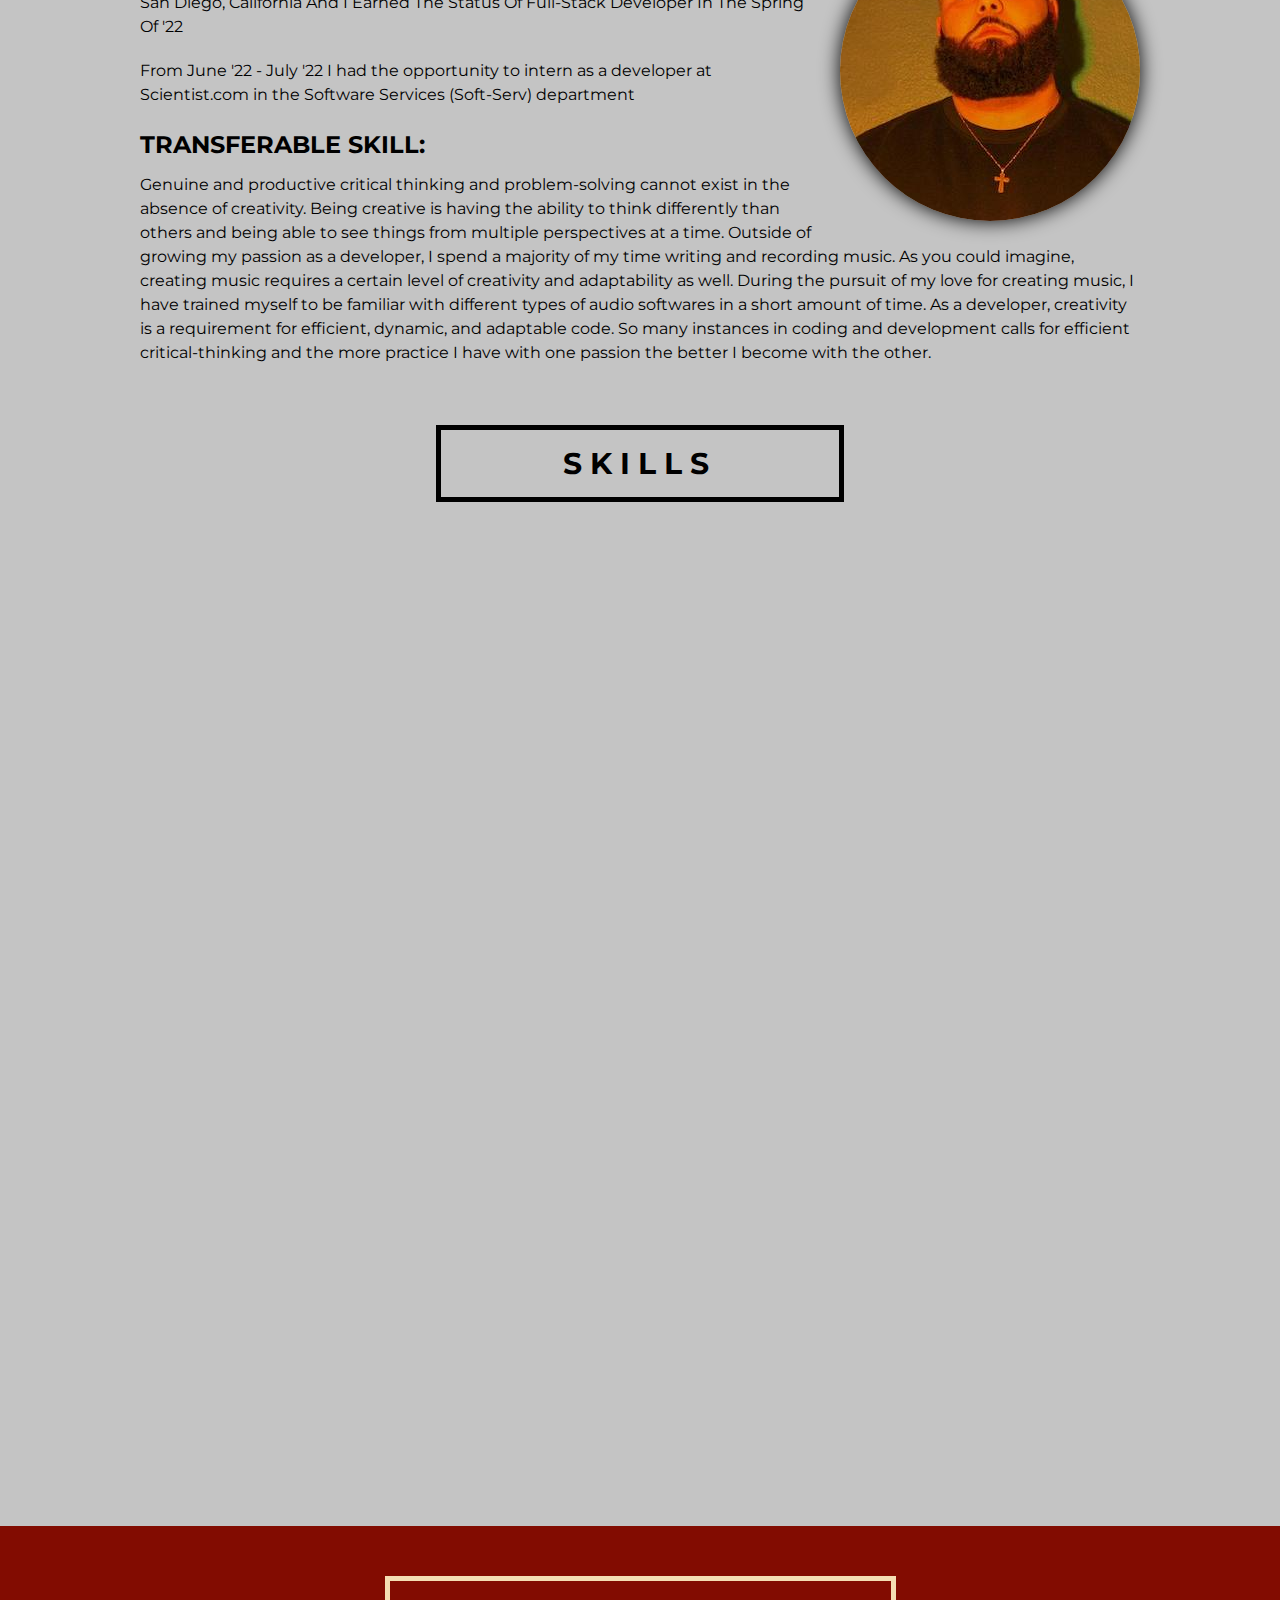
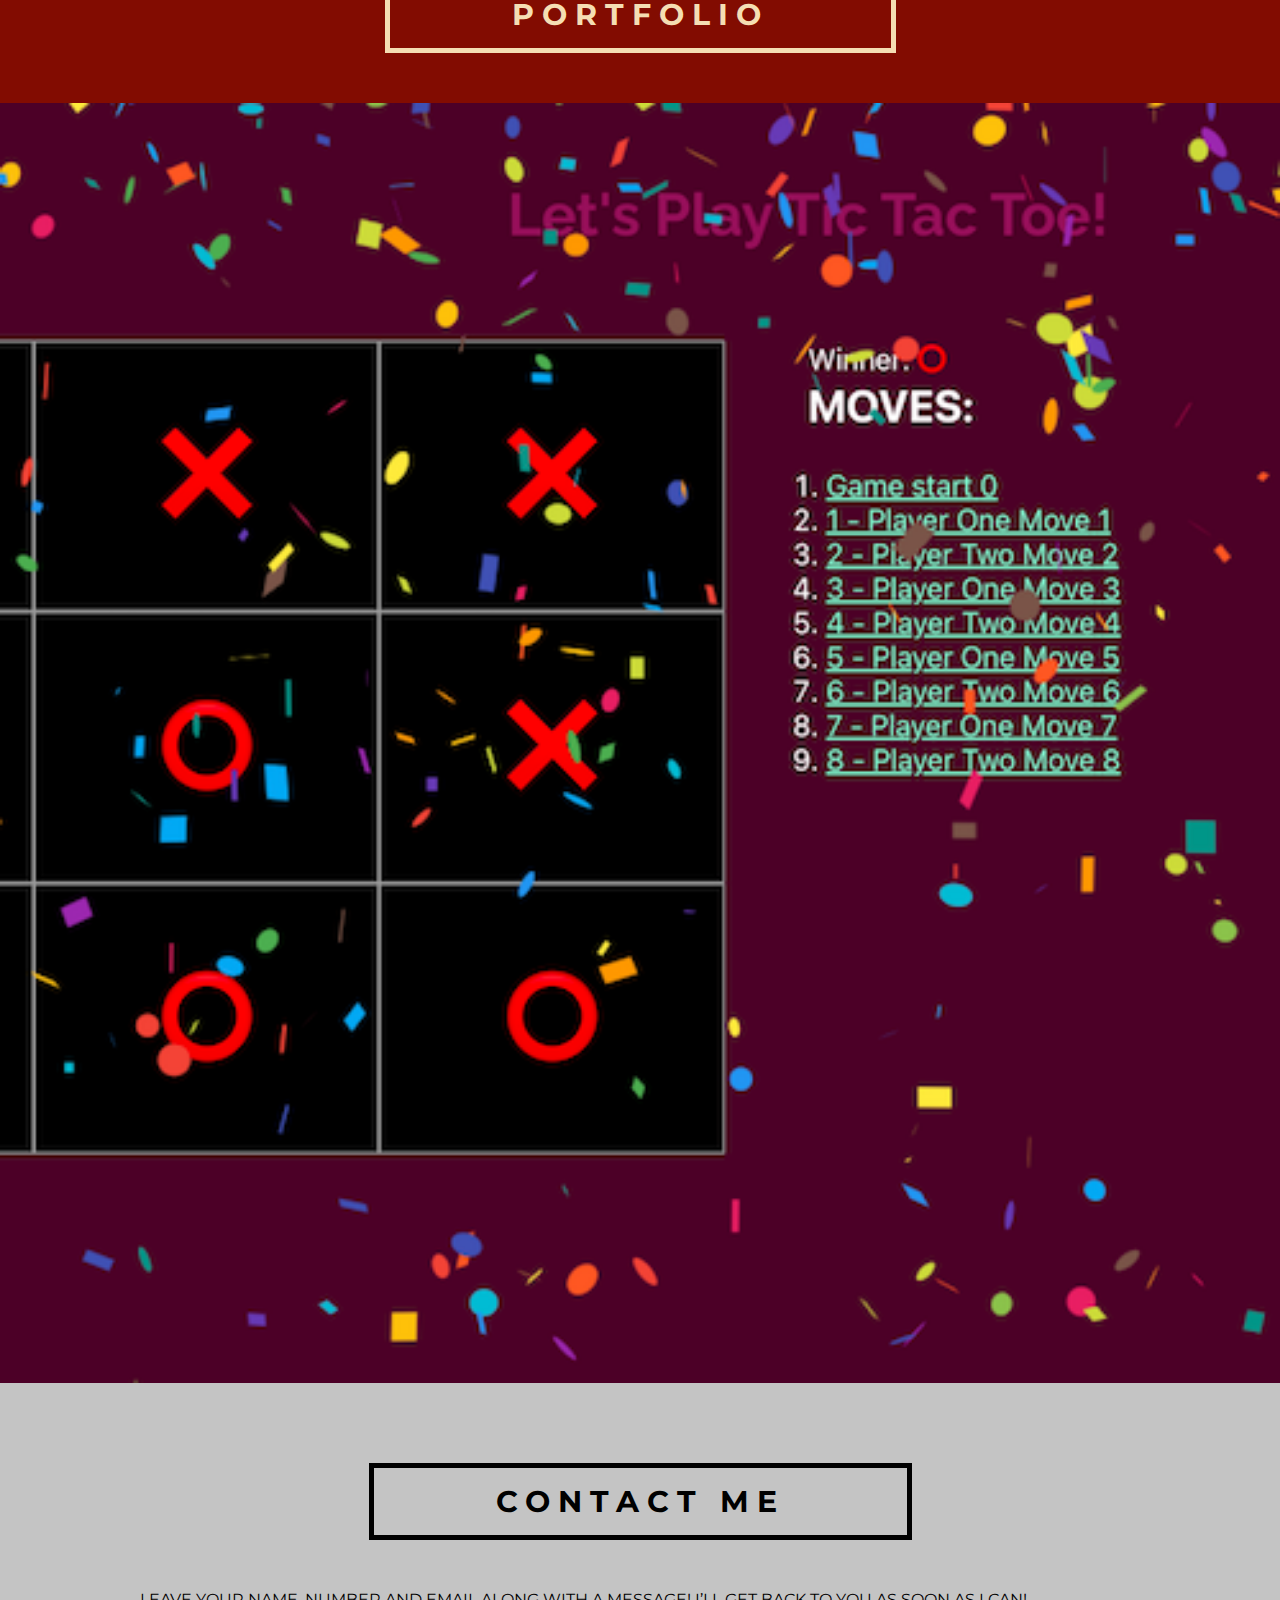
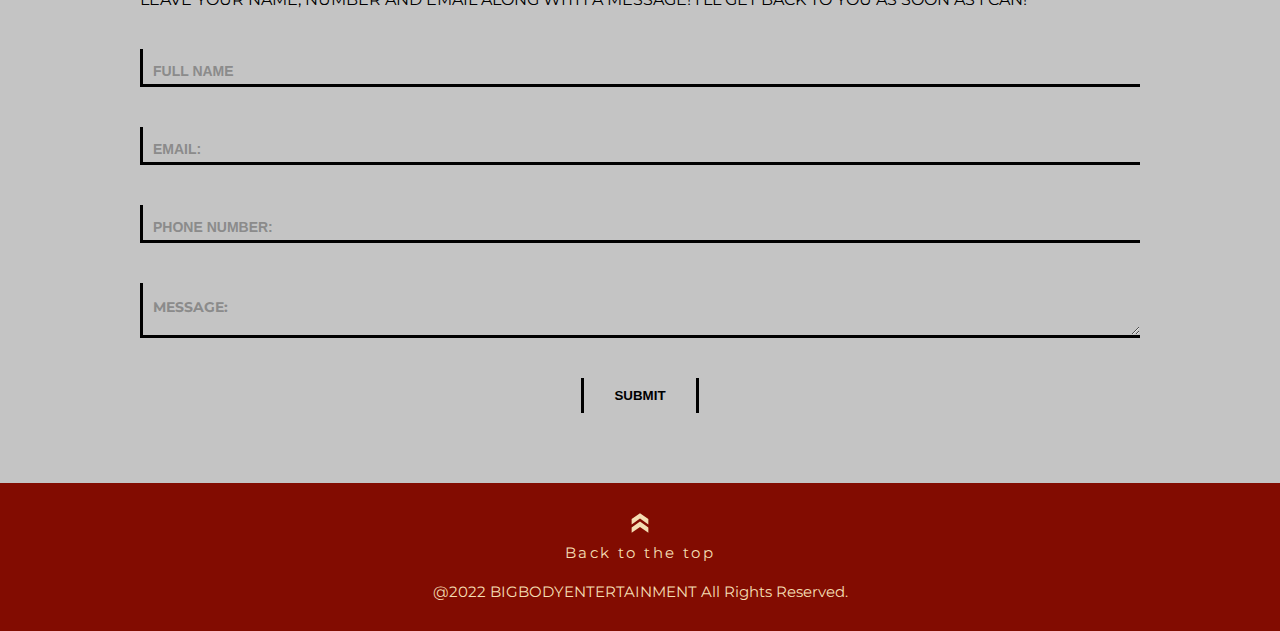
==== commit 15b7cf8f: "logo" ====
--- a/index.html
+++ b/index.html
@@ -2,6 +2,7 @@
 <html lang="en">
 
 <head>
+    
     <link rel="apple-touch-icon" sizes="180x180" href="/img/apple-touch-icon.png">
     <link rel="icon" type="image/png" sizes="32x32" href="/img/favicon-32x32.png">
     <link rel="icon" type="image/png" sizes="16x16" href="/img/favicon-16x16.png">
--- a/css/index.css
+++ b/css/index.css
@@ -206,6 +206,7 @@
     width: 100px;
     height: 100px;
     box-shadow: 0px 0px 10px var(--logo-background-color);
+    filter: drop-shadow(0 0 1px var(--logo-background-color));
 }
 
 .section-heading {
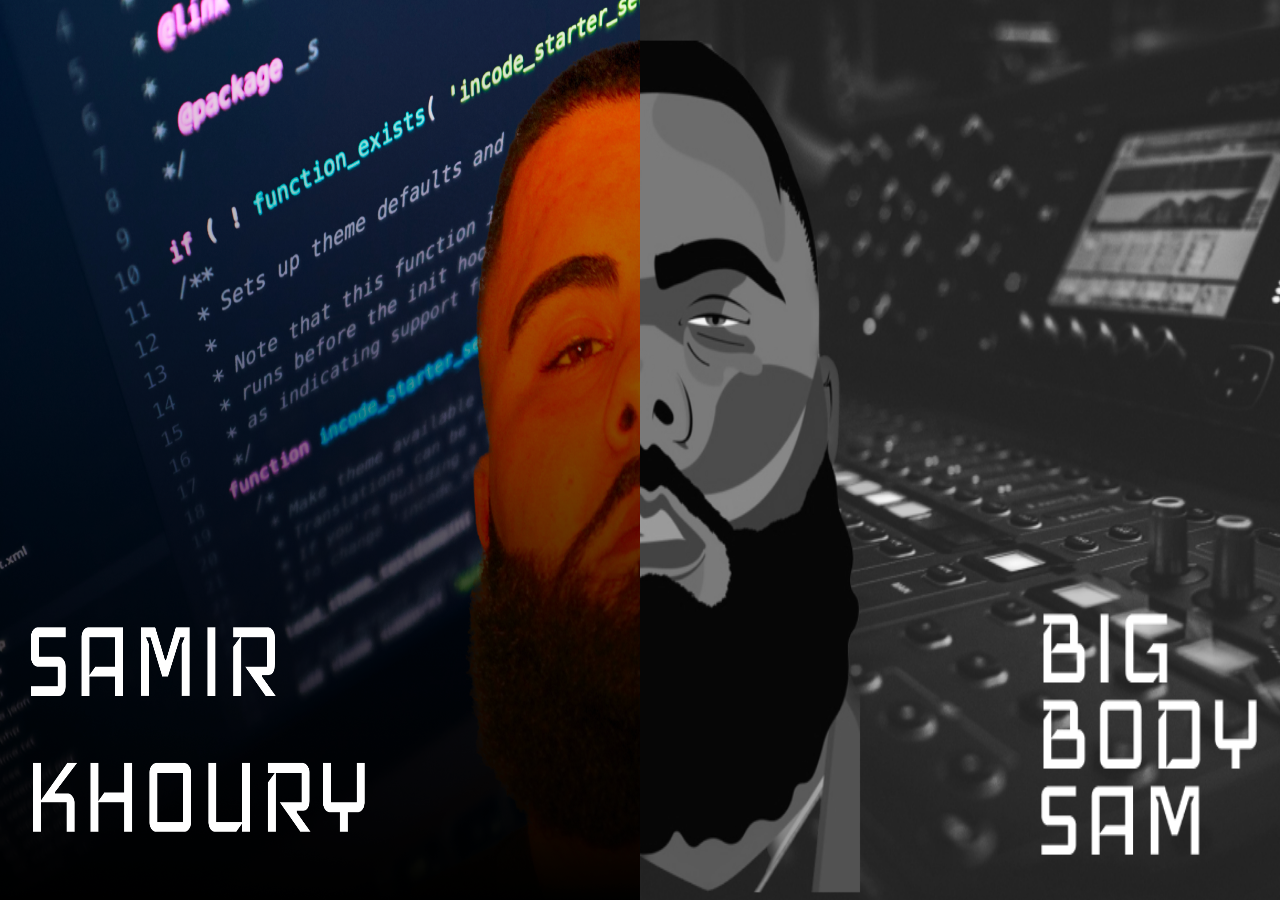
==== commit 8525eb76: "newland" ====
--- a/index.html
+++ b/index.html
@@ -1,483 +1,63 @@
-<!DOCTYPE html>
 <html lang="en">
 
 <head>
-    
-    <link rel="apple-touch-icon" sizes="180x180" href="/img/apple-touch-icon.png">
-    <link rel="icon" type="image/png" sizes="32x32" href="/img/favicon-32x32.png">
-    <link rel="icon" type="image/png" sizes="16x16" href="/img/favicon-16x16.png">
-    <link rel="manifest" href="/img/site.webmanifest">
-    <link rel="mask-icon" href="/img/safari-pinned-tab.svg" color="#5bbad5">
-    <meta name="msapplication-TileColor" content="#da532c">
-    <meta name="theme-color" content="#ffffff">
-    <meta name="description"
-        content="Are you in need of a new software engineer or just want to see some cool ish? Click the link and stop on by!">
     <meta charset="UTF-8">
     <meta http-equiv="X-UA-Compatible" content="IE=edge">
     <meta name="viewport" content="width=device-width, initial-scale=1.0">
-    <title>The Best Portfolio In The World!</title>
-    <link rel="preconnect" href="https://fonts.googleapis.com">
-    <link rel="preconnect" href="https://fonts.gstatic.com" crossorigin>
-    <link
-        href="https://fonts.googleapis.com/css2?family=Montserrat:ital,wght@0,100;0,200;0,300;0,400;0,500;0,600;0,700;0,800;0,900;1,100;1,200;1,300;1,400;1,500;1,600;1,700;1,800;1,900&display=swap"
-        rel="stylesheet">
-    <link rel="stylesheet" href="https://unpkg.com/swiper@8/swiper-bundle.min.css" />
-    <link rel="stylesheet" href="./css/index.css">
-    <link rel="stylesheet" href="./css/mobile.css" media="only screen and (max-width: 1000px)">
+    <title>Document</title>
+    <link rel="stylesheet" href="https://cdn.jsdelivr.net/npm/swiper@8/swiper-bundle.min.css" />
+    <link rel="stylesheet" href="/css/landing.css">
+
 </head>
 
 <body>
-    <svg aria-hidden="true" style="position: absolute; width: 0; height: 0; overflow: hidden;" version="1.1"
-        xmlns="http://www.w3.org/2000/svg" xmlns:xlink="http://www.w3.org/1999/xlink">
-        <defs>
-            <symbol id="icon-linkedin_network_social-network_linkedin-logo_icon" viewBox="0 0 32 32">
-                <path
-                    d="M28.090 0c2.158 0 3.91 1.752 3.91 3.91v24.181c0 2.158-1.752 3.91-3.91 3.91h-24.181c-2.158 0-3.91-1.752-3.91-3.91v-24.181c0-2.158 1.752-3.91 3.91-3.91h24.181zM10.029 26.455v-14.107h-4.69v14.107h4.69zM26.938 26.455v-8.090c0-4.333-2.314-6.349-5.399-6.349-2.488 0-3.602 1.368-4.226 2.329v-1.997h-4.689c0.062 1.324 0 14.107 0 14.107h4.689v-7.878c0-0.422 0.030-0.843 0.155-1.145 0.338-0.842 1.11-1.715 2.406-1.715 1.696 0 2.375 1.294 2.375 3.19v7.548h4.689zM7.715 5.545c-1.605 0-2.653 1.055-2.653 2.438 0 1.354 1.016 2.438 2.591 2.438h0.030c1.635 0 2.653-1.084 2.653-2.438-0.030-1.381-1.015-2.435-2.621-2.438z">
-                </path>
-            </symbol>
-            <symbol id="icon-resume_contract_form_document_file_icon" viewBox="0 0 32 32">
-                <path
-                    d="M31.313 7.709c-0.045-0.101-0.127-0.18-0.229-0.219l-0.003-0.001-19.325-7.46c-0.045-0.018-0.097-0.029-0.152-0.029-0.176 0-0.327 0.11-0.387 0.265l-0.001 0.003-1.105 2.868-3.965-0.738c-0.022-0.004-0.046-0.006-0.072-0.006-0.204 0-0.374 0.145-0.413 0.337l-0 0.003-0.566 3.023h-4.030c-0.23 0-0.416 0.186-0.416 0.416v0 25.413c0 0.23 0.186 0.416 0.416 0.416v0h20.716c0 0 0.001 0 0.001 0 0.193 0 0.356-0.132 0.402-0.311l0.001-0.003 9.135-23.657c0.018-0.045 0.028-0.097 0.028-0.151 0-0.061-0.013-0.119-0.037-0.172l0.001 0.003zM22.2 6.239l3.748 0.698-3.748 20.114zM11.843 0.958l12.525 4.835-13.426-2.501zM6.404 3.297l13.2 2.459h-13.659zM1.487 6.591h19.879v24.573h-19.879zM23.022 27.203l3.813-20.458 3.557 1.373z">
-                </path>
-                <path
-                    d="M17.844 25.484h-12.838c-0.231 0-0.418 0.187-0.418 0.418s0.187 0.418 0.418 0.418v0h12.838c0.231 0 0.418-0.187 0.418-0.418s-0.187-0.418-0.418-0.418v0z">
-                </path>
-                <path
-                    d="M17.844 22.372h-12.838c-0.231 0-0.418 0.187-0.418 0.418s0.187 0.418 0.418 0.418v0h12.838c0.231 0 0.418-0.187 0.418-0.418s-0.187-0.418-0.418-0.418v0z">
-                </path>
-                <path
-                    d="M17.844 19.259h-12.838c-0.231 0-0.418 0.187-0.418 0.418s0.187 0.418 0.418 0.418v0h12.838c0.231 0 0.418-0.187 0.418-0.418s-0.187-0.418-0.418-0.418v0z">
-                </path>
-                <path
-                    d="M17.844 16.146h-12.838c-0.231 0-0.418 0.187-0.418 0.418s0.187 0.418 0.418 0.418v0h12.838c0.231 0 0.418-0.187 0.418-0.418s-0.187-0.418-0.418-0.418v0z">
-                </path>
-                <path
-                    d="M5.005 13.869h9.58c0.231 0 0.418-0.187 0.418-0.418s-0.187-0.418-0.418-0.418v0h-9.58c-0.231 0-0.418 0.187-0.418 0.418s0.187 0.418 0.418 0.418v0z">
-                </path>
-            </symbol>
-            <symbol id="icon-ic_baseline-double-arrow" viewBox="0 0 32 32">
-                <path d="M2.636 9.796v8.591l13.364-9.545 13.364 9.545v-8.591l-13.364-9.545-13.364 9.545z"></path>
-                <path d="M2.636 23.159v8.591l13.364-9.545 13.364 9.545v-8.591l-13.364-9.545-13.364 9.545z"></path>
-            </symbol>
-            <symbol id="icon-email" viewBox="0 0 32 32">
-                <path
-                    d="M15.456 7.168c2.403 0 4.668 1.065 6.327 2.731v0.005c0-0.8 0.538-1.405 1.282-1.405h0.189c1.174 0 1.409 1.107 1.409 1.456l0.005 12.429c-0.082 0.814 0.841 1.236 1.354 0.712 1.992-2.049 4.379-10.544-1.24-15.463-5.241-4.591-12.275-3.832-16.015-1.255-3.975 2.746-6.516 8.813-4.048 14.514 2.695 6.216 10.4 8.070 14.986 6.221 2.321-0.937 3.392 2.197 0.979 3.223-3.637 1.551-13.772 1.393-18.505-6.804-3.198-5.537-3.029-15.278 5.456-20.324 6.485-3.863 15.042-2.793 20.201 2.593 5.391 5.635 5.079 16.18-0.184 20.279-2.383 1.864-5.923 0.051-5.897-2.665l-0.027-0.885c-1.66 1.644-3.868 2.608-6.271 2.608-4.754 0-8.94-4.187-8.94-8.936 0-4.8 4.186-9.031 8.94-9.031v-0.002zM21.435 15.858c-0.18-3.479-2.762-5.575-5.882-5.575h-0.118c-3.596 0-5.594 2.833-5.594 6.045 0 3.601 2.413 5.875 5.579 5.875 3.534 0 5.855-2.586 6.024-5.645l-0.009-0.7z">
-                </path>
-            </symbol>
-            <symbol id="icon-github_icon" viewBox="0 0 32 32">
-                <path
-                    d="M19.723 31.726c10.949-0.316 12.026-2.621 12.026-15.705 0-14.437-1.312-15.75-15.75-15.75s-15.75 1.312-15.75 15.75c0 13.118 1.084 15.401 12.111 15.708 0.096-0.119 0.131-0.269 0.131-0.421 0-0.328-0.013-3.696-0.020-4.855-3.986 0.839-4.827-1.862-4.827-1.862-0.652-1.604-1.592-2.032-1.592-2.032-1.301-0.861 0.098-0.844 0.098-0.844 1.438 0.098 2.196 1.432 2.196 1.432 1.278 2.122 3.355 1.509 4.171 1.154 0.13-0.896 0.5-1.509 0.91-1.856-3.183-0.35-6.528-1.542-6.528-6.864 0-1.516 0.559-2.755 1.475-3.726-0.148-0.352-0.639-1.764 0.14-3.675 0 0 1.204-0.374 3.941 1.423 1.143-0.308 2.369-0.462 3.588-0.467 1.217 0.005 2.443 0.159 3.588 0.467 2.737-1.797 3.937-1.423 3.937-1.423 0.782 1.911 0.29 3.323 0.142 3.675 0.919 0.971 1.474 2.21 1.474 3.726 0 5.335-3.351 6.51-6.544 6.852 0.514 0.429 0.973 1.277 0.973 2.572 0 1.242-0.008 3.437-0.013 4.893-0.003 0.721-0.004 1.259-0.004 1.41 0 0.143 0.038 0.294 0.125 0.419v0z">
-                </path>
-            </symbol>
-            <symbol id="icon-postgresql-icon" viewBox="0 0 32 32">
-                <path
-                    d="M22.675 0.25c-1.292 0.010-2.535 0.202-3.71 0.553l0.094-0.024-0.083 0.026c-0.666-0.124-1.441-0.202-2.231-0.216l-0.013-0c-1.546-0.026-2.874 0.349-3.945 0.974-1.055-0.366-3.245-0.998-5.552-0.872-1.607 0.088-3.36 0.576-4.659 1.948-1.295 1.372-1.981 3.494-1.836 6.381 0.039 0.797 0.266 2.096 0.643 3.779s0.906 3.653 1.566 5.45c0.66 1.798 1.383 3.413 2.513 4.51 0.564 0.55 1.341 1.012 2.258 0.974 0.643-0.026 1.225-0.308 1.726-0.724 0.244 0.322 0.505 0.462 0.743 0.592 0.299 0.164 0.591 0.276 0.893 0.349 0.542 0.135 1.47 0.316 2.557 0.131 0.37-0.062 0.76-0.182 1.148-0.354 0.014 0.433 0.031 0.857 0.049 1.286 0.054 1.36 0.088 2.616 0.496 3.717 0.066 0.18 0.245 1.106 0.954 1.924 0.709 0.819 2.097 1.33 3.679 0.991 1.116-0.239 2.534-0.669 3.477-2.011 0.932-1.326 1.352-3.227 1.435-6.312 0.021-0.167 0.046-0.308 0.072-0.441l0.222 0.020h0.026c1.19 0.054 2.482-0.116 3.561-0.617 0.956-0.442 1.679-0.89 2.205-1.684 0.131-0.197 0.276-0.434 0.315-0.844s-0.196-1.050-0.585-1.345c-0.781-0.593-1.272-0.367-1.798-0.259-0.468 0.108-1.011 0.178-1.567 0.191l-0.010 0c1.517-2.555 2.605-5.27 3.226-7.672 0.367-1.418 0.574-2.725 0.591-3.868s-0.076-2.155-0.761-3.031c-2.141-2.735-5.15-3.491-7.479-3.518-0.072-0.001-0.144-0.003-0.217-0.001zM22.613 1.090c2.202-0.021 5.016 0.597 7.036 3.179 0.454 0.58 0.589 1.428 0.574 2.473-0.017 1.043-0.21 2.293-0.563 3.662-0.685 2.651-1.979 5.742-3.802 8.516 0.060 0.043 0.128 0.081 0.201 0.11l0.007 0.002c0.381 0.157 1.248 0.293 2.979-0.063 0.436-0.092 0.755-0.154 1.085 0.098 0.148 0.126 0.241 0.312 0.241 0.521 0 0.013-0 0.026-0.001 0.039l0-0.002c-0.019 0.167-0.080 0.318-0.172 0.444l0.002-0.003c-0.335 0.503-0.995 0.979-1.841 1.372-0.749 0.349-1.824 0.532-2.777 0.542-0.478 0.005-0.919-0.032-1.293-0.148l-0.024-0.009c-0.144 1.391-0.476 4.138-0.693 5.392-0.173 1.011-0.476 1.814-1.055 2.415-0.578 0.601-1.395 0.963-2.495 1.2-1.362 0.293-2.356-0.022-2.996-0.562-0.639-0.538-0.932-1.252-1.108-1.689-0.121-0.302-0.184-0.693-0.244-1.215s-0.105-1.162-0.135-1.882c-0.029-0.733-0.045-1.594-0.045-2.458 0-0.3 0.002-0.6 0.006-0.899l-0 0.045c-0.549 0.504-1.243 0.859-2.013 0.994l-0.024 0.003c-0.904 0.154-1.712 0.003-2.193-0.118-0.259-0.066-0.487-0.156-0.698-0.272l0.016 0.008c-0.223-0.119-0.436-0.255-0.578-0.521-0.057-0.102-0.090-0.223-0.090-0.352 0-0.052 0.005-0.103 0.016-0.153l-0.001 0.005c0.047-0.178 0.148-0.327 0.284-0.433l0.002-0.001c0.26-0.211 0.604-0.329 1.122-0.437 0.944-0.194 1.273-0.327 1.474-0.486 0.171-0.137 0.364-0.412 0.705-0.816-0.001-0.012-0.003-0.031-0.004-0.050l-0-0.004c-0.643-0.019-1.241-0.19-1.766-0.48l0.020 0.010c-0.197 0.207-1.202 1.27-2.428 2.746-0.516 0.617-1.085 0.971-1.687 0.996-0.601 0.026-1.144-0.277-1.607-0.724-0.923-0.896-1.659-2.439-2.301-4.182-0.64-1.743-1.162-3.684-1.532-5.338-0.371-1.654-0.591-2.987-0.622-3.63-0.138-2.733 0.501-4.574 1.597-5.736 1.097-1.162 2.601-1.601 4.067-1.685 2.632-0.151 5.131 0.766 5.636 0.963 0.974-0.661 2.229-1.074 3.796-1.047 0.788 0.011 1.547 0.115 2.274 0.301l-0.067-0.015 0.026-0.012c0.253-0.094 0.578-0.191 0.909-0.269l0.061-0.012c0.812-0.198 1.748-0.317 2.71-0.329l0.008-0zM22.813 1.969h-0.192c-0.798 0.011-1.569 0.103-2.313 0.266l0.076-0.014c1.635 0.724 2.87 1.84 3.741 2.953 0.576 0.728 1.074 1.558 1.458 2.448l0.028 0.072c0.144 0.346 0.241 0.639 0.297 0.866 0.028 0.114 0.046 0.21 0.052 0.31 0.003 0.050 0.005 0.101-0.016 0.189 0 0.004-0.007 0.013-0.008 0.017 0.039 1.15-0.245 1.929-0.28 3.027-0.026 0.795 0.177 1.73 0.227 2.75 0.047 0.958-0.068 2.011-0.69 3.044 0.052 0.063 0.1 0.126 0.15 0.189 1.646-2.592 2.832-5.46 3.465-7.905 0.339-1.316 0.518-2.51 0.534-3.455 0.013-0.945-0.163-1.63-0.387-1.916-1.761-2.252-4.145-2.826-6.143-2.842zM16.526 2.305c-1.551 0.004-2.664 0.473-3.508 1.175-0.87 0.726-1.454 1.719-1.838 2.737-0.455 1.207-0.612 2.376-0.673 3.168l0.017-0.011c0.469-0.262 1.084-0.525 1.743-0.677 0.659-0.151 1.369-0.198 2.012 0.051s1.175 0.836 1.368 1.726c0.924 4.275-0.287 5.864-0.734 7.064-0.142 0.346-0.29 0.788-0.414 1.241l-0.021 0.088c0.056-0.013 0.113-0.029 0.169-0.034 0.315-0.026 0.562 0.079 0.709 0.142 0.449 0.186 0.757 0.578 0.924 1.024 0.043 0.117 0.075 0.243 0.093 0.373 0.017 0.045 0.027 0.097 0.027 0.151 0 0.006-0 0.011-0 0.017l0-0.001c-0.021 0.656-0.034 1.427-0.034 2.202 0 0.951 0.018 1.898 0.055 2.84l-0.004-0.136c0.030 0.706 0.075 1.328 0.131 1.819 0.056 0.49 0.137 0.862 0.188 0.988 0.168 0.42 0.413 0.97 0.857 1.344 0.444 0.373 1.080 0.622 2.243 0.373 1.008-0.217 1.63-0.517 2.046-0.949 0.415-0.432 0.663-1.033 0.822-1.953 0.238-1.378 0.715-5.375 0.773-6.127-0.026-0.567 0.058-1.003 0.239-1.335 0.186-0.341 0.475-0.55 0.724-0.663 0.125-0.056 0.241-0.095 0.337-0.122-0.117-0.167-0.221-0.306-0.331-0.441l0.012 0.015c-0.344-0.415-0.638-0.891-0.86-1.404l-0.015-0.038c-0.134-0.275-0.246-0.482-0.365-0.686l0.028 0.052c-0.175-0.315-0.395-0.709-0.626-1.151-0.462-0.886-0.965-1.96-1.226-3.006-0.26-1.045-0.298-2.126 0.369-2.889 0.591-0.677 1.628-0.958 3.184-0.801-0.046-0.138-0.073-0.252-0.151-0.436-0.38-0.884-0.838-1.646-1.383-2.337l0.017 0.022c-1.319-1.687-3.455-3.359-6.754-3.413h-0.151zM7.808 2.374c-0.167 0-0.333 0.005-0.499 0.014-1.326 0.076-2.579 0.461-3.476 1.411-0.898 0.95-1.488 2.508-1.36 5.087 0.025 0.488 0.238 1.856 0.602 3.481 0.364 1.625 0.879 3.537 1.499 5.226 0.621 1.689 1.373 3.159 2.087 3.855 0.36 0.348 0.672 0.488 0.955 0.476 0.285-0.013 0.627-0.177 1.046-0.68 0.823-0.99 1.599-1.865 2.402-2.716l-0.026 0.028c-0.971-0.846-1.581-2.085-1.581-3.466 0-0.236 0.018-0.468 0.052-0.694l-0.003 0.025c0.135-0.97 0.154-1.877 0.138-2.594-0.016-0.698-0.066-1.163-0.066-1.453-0-0.004-0-0.008-0-0.012s0-0.009 0-0.013v0.001-0.007l-0.001-0.008v-0.001c0-0.002 0-0.004 0-0.007 0-1.587 0.285-3.108 0.806-4.514l-0.029 0.090c0.367-0.976 0.915-1.969 1.735-2.772-0.806-0.265-2.237-0.669-3.785-0.746-0.148-0.008-0.323-0.013-0.498-0.013h-0.001zM24.081 9.306c-0.891 0.012-1.391 0.242-1.654 0.542-0.371 0.427-0.407 1.175-0.176 2.096 0.23 0.923 0.705 1.954 1.151 2.811 0.223 0.429 0.44 0.815 0.614 1.129 0.176 0.315 0.305 0.538 0.383 0.728 0.072 0.176 0.152 0.331 0.234 0.475 0.345-0.728 0.407-1.444 0.371-2.189-0.046-0.923-0.26-1.866-0.228-2.822 0.035-1.117 0.256-1.844 0.276-2.708-0.291-0.040-0.629-0.063-0.971-0.063h-0zM13.273 9.457c-0.288 0.003-0.567 0.038-0.834 0.102l0.025-0.005c-0.574 0.142-1.078 0.344-1.544 0.605l0.031-0.016c-0.175 0.094-0.324 0.194-0.465 0.304l0.007-0.005-0.029 0.026c0.008 0.192 0.046 0.656 0.062 1.34 0.016 0.748-0.003 1.702-0.147 2.735-0.314 2.244 1.315 4.103 3.229 4.106 0.112-0.461 0.295-0.928 0.479-1.42 0.533-1.436 1.582-2.483 0.698-6.57-0.144-0.669-0.431-0.94-0.824-1.092-0.192-0.070-0.414-0.111-0.645-0.111-0.015 0-0.030 0-0.045 0.001l0.002-0zM23.665 9.725h0.066c0.087 0.003 0.167 0.012 0.236 0.029 0.071 0.016 0.131 0.039 0.181 0.072s0.087 0.083 0.098 0.143l0 0.001-0.001 0.011c0 0.004 0 0.008 0 0.013 0 0.061-0.017 0.117-0.047 0.166l0.001-0.001c-0.041 0.075-0.089 0.14-0.145 0.197l0-0c-0.13 0.143-0.304 0.242-0.501 0.277l-0.005 0.001c-0.028 0.004-0.060 0.006-0.093 0.006-0.167 0-0.321-0.053-0.448-0.142l0.002 0.002c-0.065-0.044-0.121-0.095-0.17-0.154l-0.001-0.001c-0.041-0.045-0.070-0.102-0.082-0.165l-0-0.002c-0.001-0.006-0.001-0.013-0.001-0.020 0-0.057 0.021-0.109 0.056-0.148l-0 0c0.043-0.048 0.093-0.088 0.151-0.117l0.003-0.001c0.126-0.071 0.297-0.123 0.49-0.152 0.072-0.011 0.143-0.016 0.21-0.017zM13.401 9.946c0.070 0 0.143 0.007 0.218 0.017 0.201 0.028 0.379 0.081 0.516 0.16 0.068 0.036 0.126 0.083 0.174 0.138l0.001 0.001c0.045 0.051 0.072 0.119 0.072 0.193 0 0.011-0.001 0.021-0.002 0.032l0-0.001c-0.013 0.079-0.049 0.148-0.099 0.202l0-0c-0.054 0.066-0.116 0.122-0.185 0.169l-0.003 0.002c-0.135 0.097-0.304 0.155-0.486 0.155-0.036 0-0.072-0.002-0.107-0.007l0.004 0c-0.22-0.037-0.41-0.145-0.551-0.299l-0.001-0.001c-0.060-0.062-0.111-0.133-0.152-0.21l-0.002-0.005c-0.035-0.055-0.056-0.123-0.056-0.195 0-0.013 0.001-0.026 0.002-0.039l-0 0.002c0.020-0.142 0.136-0.215 0.251-0.256 0.103-0.034 0.222-0.054 0.346-0.054 0.020 0 0.040 0.001 0.060 0.002l-0.003-0zM25.292 19.583l-0.004 0.001c-0.193 0.070-0.352 0.098-0.486 0.157-0.137 0.054-0.246 0.152-0.312 0.278l-0.002 0.003c-0.083 0.151-0.154 0.419-0.133 0.874 0.056 0.039 0.12 0.070 0.19 0.091l0.005 0.001c0.224 0.068 0.601 0.113 1.021 0.106 0.837-0.009 1.868-0.205 2.415-0.459 0.473-0.223 0.881-0.492 1.243-0.812l-0.006 0.005h-0.001c-1.828 0.378-2.861 0.277-3.495 0.016-0.167-0.070-0.31-0.158-0.439-0.265l0.003 0.002zM14.751 19.707h-0.028c-0.070 0.007-0.171 0.030-0.366 0.247-0.457 0.512-0.617 0.833-0.994 1.134-0.377 0.299-0.866 0.459-1.844 0.66-0.31 0.063-0.487 0.133-0.605 0.189 0.038 0.032 0.034 0.039 0.092 0.070 0.143 0.079 0.327 0.148 0.475 0.186 0.42 0.105 1.11 0.227 1.831 0.105 0.721-0.123 1.47-0.469 2.109-1.365 0.11-0.155 0.122-0.383 0.031-0.629-0.092-0.245-0.293-0.457-0.434-0.516-0.078-0.038-0.168-0.066-0.264-0.078l-0.004-0z">
-                </path>
-            </symbol>
-        </defs>
-    </svg>
-    <header class="header">
-        <div class="header-inner">
-            <!-- <button aria-label="Toggle Theme" class="btn-toggle">ENTER THE DARK REALM</button> -->
-            <div class="header-top">
-                <img class="logo" src="./img/BBEWheat.svg" alt="">
-                <span class="mobile-menu"><img class="menu-icon" src="./img/wheatham.svg" alt=""><img
-                        class="menu-close-icon" src="./img/wheatx_icon 1.svg" alt=""></span>
-            </div>
-            <nav class="nav">
-                <ul class="navul">
-                    <li>
-                        <a href="#top">
-                            Home
-                        </a>
-                    </li>
-                    <li>
-                        <a href="#discography">
-                            Discography
-                        </a>
-                    </li>
-                    <li>
-                        <a href="#aboutme">
-                            About Me
-                        </a>
-                    </li>
-                    <li>
-                        <a href="#skills">
-                            Skills
-                        </a>
-                    </li>
-                    <li>
-                        <a href="#portfolio">
-                            Portfolio
-                        </a>
-                    </li>
-                    <li>
-                        <a href="#contactme">
-                            Contact Me
-                        </a>
-                    </li>
-                </ul>
-            </nav>
+    <div class="container desktop-only">
+        <div class="left">
+            <a href="/home.html">
+                 <img src="./img/imagesland/realleft.png" alt=""> </a>
         </div>
-    </header>
-    <div id="top"></div>
-    <main>
-        <section class="hero">
-            <div id="particles-js"></div>
-            <div class="hero-content">
-                <div class="content first">
-                    <div>I am</div> <span class="typewrite"> SAMIR KHOURY</span>
-                </div>
-                <div class="hero-content-subtitle">
-                    <a aria-label=" Skills" class="shine-full-stack shine" href="#skills">Full-Stack Developer</a> /
-                    <a aria-label=" Discography" class="shine-music" href="#discography">Musical Genius</a>
-                </div>
-                <div>
-                    <a aria-label="Link to GitHub" class="homeicon" href="https://github.com/samirkhoury98"
-                        target="_blank"><svg class="icon-github_icon">
-                            <use xlink:href="#icon-github_icon"></use>
-                        </svg></a>
-                    <a aria-label="EMAIL" class="homeicon" href="#contactme"><svg class="icon-email">
-                            <use xlink:href="#icon-email"></use>
-                        </svg></a>
-
-                    <a class="homeicon" aria-label="Resume" href="/pdf/resume.pdf" target="_blank">
-                        <svg class="icon-resume_contract_form_document_file_icon">
-                            <use xlink:href="#icon-resume_contract_form_document_file_icon"></use>
-                        </svg></a>
-
-                    <a class="homeicon" aria-label="LinkedIn" href="https://www.linkedin.com/in/samir-khoury/"
-                        target="_blank"><svg class="icon-linkedin_network_social-network_linkedin-logo_icon">
-                            <use xlink:href="#icon-linkedin_network_social-network_linkedin-logo_icon"></use>
-                        </svg></a>
-
-
-                </div>
-            </div>
-        </section>
-        <section id="discography" class="discography">
-            <h1 class="discography-title">DISCOGRAPHY</h1>
-
-
-            <!-- Slider main container -->
-            <div class="swiper swiper-discography">
-                <!-- Additional required wrapper -->
-                <div class="swiper-wrapper">
-                    <!-- Slides -->
-                    <div class="swiper-slide project">
-                        <div class="projects-img-container">
-                            <img class="project-coverart" src="./img/inshallah.png" alt="">
-                            <div class="project-info">
-                                <button aria-label="Inshallah - Apple" class="project-info-link project-info-link-apple"
-                                    data-type="apple"
-                                    data-url="https://embed.music.apple.com/us/album/inshallah-lockwood-ave/1575223048"><img
-                                        src="./img/applemusic.svg" width="50" height="50" alt=""></button>
-                                <button aria-label="Inshallah - Spotify" class="project-info-link" data-type="spotify"
-                                    data-url="https://open.spotify.com/embed/album/4EWOxPvIKm3FaFy0EqCT8D?utm_source=generator"><img
-                                        src="./img/spotify.svg" width="40" height="40" alt=""></button>
-                                <button aria-label="Inshallah - Youtube" class="project-info-link" data-type="youtube"
-                                    data-url="https://www.youtube.com/embed/videoseries?list=OLAK5uy_mdt0KS0hqPkm-lSqQiBNb-_NT6ymoDsqc"
-                                    target="_blank"><img src="./img/youtube.svg" width="40" height="40" alt=""></button>
-                            </div>
-                        </div>
-                        <div class="project-title">
-                            INSHALLAH: LOCKWOOD AVE -(EP)
-                        </div>
-
-                    </div>
-                    <div class="swiper-slide project">
-                        <div class="projects-img-container">
-                            <img class="project-coverart" src="./img/midnight.png" alt="">
-
-                            <div class="project-info">
-                                <button aria-label="MIDNIGHT - Apple" class="project-info-link project-info-link-apple"
-                                    data-type="apple"
-                                    data-url="https://embed.music.apple.com/us/album/midnight-feat-kryoko-single/1593710216"><img
-                                        src="./img/applemusic.svg" width="50" height="50" alt=""></button>
-                                <button aria-label="MIDNIGHT - Spotify" class="project-info-link" data-type="spotify"
-                                    data-url="https://open.spotify.com/embed/track/5bHYy1l1w0q3bIeck8Wb3N?utm_source=generator"><img
-                                        src="./img/spotify.svg" width="40" height="40" alt=""></button>
-                                <button aria-label="MIDNIGHT - Youtube" class="project-info-link" data-type="youtube"
-                                    data-url="https://www.youtube.com/embed/Pv0GLkmjFbA"><img src="./img/youtube.svg"
-                                        width="40" height="40" alt=""></button>
-                            </div>
-                        </div>
-
-                        <div class="project-title">
-                            MIDNIGHT-(SINGLE)
-                        </div>
-
-                    </div>
-                    <div class="swiper-slide project">
-
-                        <div class="projects-img-container">
-                            <img class="project-coverart" src="./img/havana.png" alt="">
-                            <div class="project-info">
-                                <button aria-label="HAVANA - Apple" class="project-info-link project-info-link-apple"
-                                    data-type="apple"
-                                    data-url="https://embed.music.apple.com/us/album/havana-feat-bigbodysam-single/1576754068"><img
-                                        src="./img/applemusic.svg" width="50" height="50" alt=""></button>
-                                <button aria-label="HAVANA - Spotify" class="project-info-link" data-type="spotify"
-                                    data-url="https://open.spotify.com/embed/track/4Up70Q72SI7OF2PCVXymgu?utm_source=generator"><img
-                                        src="./img/spotify.svg" width="40" height="40" alt=""></button>
-                                <button aria-label="HAVANA - Youtube" class="project-info-link" data-type="youtube"
-                                    data-url="https://www.youtube.com/embed/LUZvz9PnymI"><img src="./img/youtube.svg"
-                                        width="40" height="40" alt=""></buttona>
-                            </div>
-                        </div>
-                        <div class="project-title">
-                            HAVANA - (SINGLE BY KRYOKO)
-                        </div>
-
-                    </div>
-                    <div class="swiper-slide project">
-
-                        <div class="projects-img-container">
-                            <img class="project-coverart" src="./img/Big Body Sam-4.png" alt="">
-                            <div class="project-info">
-                                <button aria-label="ON A ROLL - Apple" class="project-info-link project-info-link-apple"
-                                    data-type="apple"
-                                    data-url="https://embed.music.apple.com/us/album/on-a-roll-single-feat-thiigo-single/1524590287"><img
-                                        src="./img/applemusic.svg" width="50" height="50" alt=""></button>
-                                <button aria-label="ON A ROLL - Spotify" class="project-info-link" data-type="spotify"
-                                    data-url="https://open.spotify.com/embed/track/2TuVU0PYK3UJk8RIhJvLYD?utm_source=generator"><img
-                                        src="./img/spotify.svg" width="40" height="40" alt=""></button>
-                                <button aria-label="ON A ROLL - Youtube" class="project-info-link" data-type="youtube"
-                                    data-url="https://www.youtube.com/embed/5cAV7Di8KmU"><img src="./img/youtube.svg"
-                                        width="40" height="40" alt=""></button>
-                            </div>
-                        </div>
-                        <div class="project-title">
-                            ON A ROLL - (SINGLE)
-                        </div>
-
-                    </div>
-                    <div class="swiper-slide project">
-
-                        <div class="projects-img-container">
-                            <img class="project-coverart" src="./img/summervibe.png" alt="">
-                            <div class="project-info">
-                                <button aria-label="SUMMER VIBE - Apple"
-                                    class="project-info-link project-info-link-apple" data-type="apple"
-                                    data-url="https://embed.music.apple.com/us/album/summer-vibe-feat-bigbodysam/1581536687?i=1581536692"><img
-                                        src="./img/applemusic.svg" width="50" height="50" alt=""></button>
-                                <button aria-label="SUMMER VIBE - Spotify" class="project-info-link" data-type="spotify"
-                                    data-url="https://open.spotify.com/embed/track/5fMCiPFAXuc9xLNAd5zxo0?utm_source=generator"><img
-                                        src="./img/spotify.svg" width="40" height="40" alt=""></button>
-                                <button aria-label="SUMMER VIBE - Youtube" class="project-info-link" data-type="youtube"
-                                    data-url="https://www.youtube.com/embed/97fwk6s9Ktk"><img src="./img/youtube.svg"
-                                        width="40" height="40" alt=""></button>
-                            </div>
-                        </div>
-                        <div class="project-title">
-                            SUMMER VIBE - ("COMING UP NEXT!" EP BY THIIGO)
-                        </div>
-
-                    </div>
-                </div>
-                <!-- If we need pagination -->
-                <div class="swiper-pagination"></div>
-
-            </div>
-
-        </section>
-        <section id="aboutme">
-            <header class="section-heading">
-                <h1 class="section-title">About Me</h1>
-            </header>
-            <div>
-                <div>
-
-                </div>
-                <div>
-                    <div>
-
-                    </div>
-                    <div class="aboutmedev">
-                        <img class="face" src="./img/101531321.jpeg" alt="">
-
-                        <h2>DEVELOPMENT:</h2>
-                        <p>I Learned Front-End And Back-End Development At The LearnAcademy Based In San Diego,
-                            California And I Earned The Status Of Full-Stack Developer In The Spring Of '22</p>
-                        <p>From June '22 - July '22 I had the opportunity to intern as a developer at Scientist.com in
-                            the Software Services (Soft-Serv) department</p>
-
-                        <h2>TRANSFERABLE SKILL:</h2>
-                        <p>Genuine and productive critical thinking and problem-solving cannot exist in the absence of
-                            creativity. Being creative is having the ability to think differently than others and being
-                            able to see things from multiple perspectives at a time. Outside of growing my passion as a
-                            developer, I spend a majority of my time writing and recording music. As you could imagine,
-                            creating music requires a certain level of creativity and adaptability as well. During the
-                            pursuit of my love for creating music, I have trained myself to be familiar with different
-                            types of audio softwares in a short amount of time. As a developer, creativity is a
-                            requirement for efficient, dynamic, and adaptable code. So many instances in coding and
-                            development calls for efficient critical-thinking and the more practice I have with one
-                            passion the better I become with the other. </p>
-                    </div>
-                </div>
-            </div>
-        </section>
-        <section id="skills" class="skills">
-            <header class="section-heading">
-                <h1 class="section-title">Skills</h1>
-            </header>
-            <section class="section-subset">
-                <h2 class="section-subset-title">Using Now:</h2>
-                <div class="section-subset-content">
-                    <div class="section-subset-item"><img src="./img/html5.svg" alt=""><span
-                            class="section-subset-item-title">HTML5</span></div>
-                    <div class="section-subset-item"><img src="./img/css3.svg" alt=""><span
-                            class="section-subset-item-title">CSS3</span></div>
-                    <div class="section-subset-item"><img src="./img/node.svg" alt=""><span
-                            class="section-subset-item-title">NODEJS</span></div>
-                    <div class="section-subset-item"><img src="./img/javascript.svg" alt=""><span
-                            class="section-subset-item-title">JAVASCRIPT</span></div>
-                    <div class="section-subset-item"><img src="./img/react.svg" alt=""><span
-                            class="section-subset-item-title">REACT</span></div>
-                    <div class="section-subset-item"><img src="./img/ruby.svg" alt=""><span
-                            class="section-subset-item-title">RUBY</span></div>
-                    <div class="section-subset-item"><img src="./img/git.svg" alt=""><span
-                            class="section-subset-item-title">GIT</span></div>
-                    <div class="section-subset-item"><img src="./img/figma.svg" alt=""><span
-                            class="section-subset-item-title">FIGMA</span></div>
-                    <div class="section-subset-item"><img
-                            src="./img/3069735_circle_programming_rails_round icon_ruby_icon.svg" alt=""><span
-                            class="section-subset-item-title">RAILS</span></div>
-                    <div class="section-subset-item"><svg class="icon-postgresql-icon">
-                            <use xlink:href="#icon-postgresql-icon"></use>
-                        </svg><span class="section-subset-item-title">POSTGRESQL</span></div>
-                    <div class="section-subset-item"><img src="./img/rspec.svg" alt=""><span
-                            class="section-subset-item-title">RSPEC</span></div>
-                    <div class="section-subset-item"><img src="./img/jest.svg" alt=""><span
-                            class="section-subset-item-title">JEST</span></div>
-                    <div class="section-subset-item"><img class="sass" src="./img/sass.svg" alt=""><span
-                            class="section-subset-item-title">SASS</span></div>
-                    <div class="section-subset-item"><img src="./img/swift.svg" alt=""><span
-                            class="section-subset-item-title">SWIFT</span></div>
-                    <div class="section-subset-item"><img src="./img/icons8-bootstrap-100.svg" alt=""><span
-                            class="section-subset-item-title">BOOTSTRAP</span></div>
-                    <div class="section-subset-item"><img class="reactstrap" src="./img/klipartz.com.png" alt=""><span
-                            class="section-subset-item-title">REACTSTRAP</span></div>
-                    <div class="section-subset-item"><img class="sass" src="./img/drupal.svg" alt=""><span
-                            class="section-subset-item-title">DRUPAL</span></div>
-                    <div class="section-subset-item"><svg class="icon-github-icon">
-                            <use xlink:href="#icon-github_icon"></use>
-                        </svg><span class="section-subset-item-title">GITHUB</span></div>
-                    <div class="section-subset-item"><img src="./img/gitlab.svg" alt=""><span
-                            class="section-subset-item-title">GITLAB</span></div>
-                    <div class="section-subset-item"><img class="reactstrap" src="./img/Gatsby_Monogram.svg"
-                            alt=""><span class="section-subset-item-title">GATSBY</span></div>
-
-            </section>
-        </section>
-        <!-- <section>
-            <!DOCTYPE html>
-            <html lang="en">
-
-            <head>
-                <meta charset="UTF-8">
-                <meta name="viewport" content="width=device-width, initial-scale=1.0">
-                <meta http-equiv="X-UA-Compatible" content="ie=edge">
-                <title>Carousel</title>
-                <link rel="stylesheet" href="carousel.css">
-            </head>
-
-            <body>
-                <section class="gallery">
-                    <header class="section-heading">
-                        <h1 class="section-title">GALLERY</h1>
-                    </header>
-                    <div class="gallery-container">
-                        <img class="gallery-item gallery-item-1" src="./img/B.B.E._logo.png" data-index="1">
-                        <img class="gallery-item gallery-item-2" src="./img/apartment_logout.png" data-index="2">
-                        <img class="gallery-item gallery-item-3" src="./img/capstone-loggedin.png" data-index="3">
-                        <img class="gallery-item gallery-item-4" src="./img/capstone-loggedout.png" data-index="4">
-                        <img class="gallery-item gallery-item-5" src="./img/colors.png" data-index="5">
-                    </div>
-                    <div class="gallery-controls"></div>
-                </section> -->
-
-        <script src="carousel.js"></script>
-</body>
-
-</html>
-</div>
-</section>
-<section id="portfolio" class="portfolio">
-    <header class="section-heading">
-        <h1 class="section-title">Portfolio</h1>
-    </header>
-    <div class="swiper swiper-portfolio">
-        <div class="swiper-wrapper">
-            <div class="swiper-slide">
-                <a target="_blank" href="./portfolio-projects/tic-tac-toe/index.html"><img
-                        src="./port-projects-pics/tic-tac-toe.png" alt="">
-                </a>
-            </div>
-            <div class="swiper-slide"><img src="https://via.placeholder.com/300/hhh/fff" alt=""></div>
-            <div class="swiper-slide"><img src="https://via.placeholder.com/300/hhh/fff" alt=""></div>
-            <div class="swiper-slide"><img src="https://via.placeholder.com/300" alt=""></div>
-            <div class="swiper-slide"><img src="https://via.placeholder.com/300/hhh/fff" alt=""></div>
-            <div class="swiper-slide"><img src="https://via.placeholder.com/300" alt=""></div>
-        </div>
-        <div class="swiper-pagination"></div>
-    </div>
-</section>
-<section id="contactme">
-    <div id="particles-forms-js"></div>
-    <header class="section-heading">
-        <h1 class="section-title">Contact ME</h1>
-    </header>
-    <div class="form-element">
-        <p>LEAVE YOUR NAME, NUMBER AND EMAIL ALONG WITH A MESSAGE! I’LL GET BACK TO YOU AS SOON AS I CAN!</p>
-        <form id="my-form" action="https://formspree.io/f/mwkywogz" method="POST">
-
-            <input aria-label="FULL NAME:" type="text" name="fullName" placeholder="Full Name" required />
-            <input aria-label="EMAIL:" type="email" name="email" placeholder="Email:" required="@">
-            <input aria-label="PHONE NUMBER:" type="tel" name="phoneNumber" placeholder="Phone Number:"
-                required="number" />
-            <textarea aria-label="MESSAGE:" name="message" placeholder="Message:" required></textarea>
-
-            <div class="form-submit"><button aria-label="" id="my-form-button">Submit</button></div>
-
-            <p id="my-form-status"></p>
-        </form>
-    </div>
-</section>
-</main>
-<footer>
-    <a class="footer-top-link" href="#top">
-        <svg class="icon-ic_baseline-double-arrow">
-            <use xlink:href="#icon-ic_baseline-double-arrow"></use>
-        </svg>
-
-        Back to the top
-    </a>
-    <div class="footer-copyright">@2022 BIGBODYENTERTAINMENT All Rights Reserved.</div>
-</footer>
-
-<!-- The Modal -->
-<div id="myModal" class="modal">
-
-    <!-- Modal content -->
-    <div class="modal-content">
-        <span class="close">&times;</span>
-        <div class="modal-content-iframe">
+        <div class="right">
+            <a href="https://bigbodyent-samirkhoury98.vercel.app/"> <img src="./img/imagesland/animatedright.png" alt="">
+            </a>
 
         </div>
     </div>
 
-</div>
 
-<script src="https://unpkg.com/swiper@8/swiper-bundle.min.js"></script>
 
-<script src="https://cdn.jsdelivr.net/npm/particles.js@2.0.0/particles.min.js"></script>
-<script src="https://cdnjs.cloudflare.com/ajax/libs/modernizr/2.8.3/modernizr.min.js"></script>
-<script src="https://cdnjs.cloudflare.com/ajax/libs/pixi.js/2.0.0/pixi.js"></script>
-<script src="https://cdnjs.cloudflare.com/ajax/libs/gsap/latest/TweenMax.min.js"></script>
-<script src="https://cdnjs.cloudflare.com/ajax/libs/gsap/1.13.2/plugins/ColorPropsPlugin.min.js"></script>
-<script src="./js/index.js"></script>
-<script src="./js/carousel.js"></script>
+
+
+    <div class="mobile-only">
+        <!-- Slider main container -->
+        <div class="swiper">
+            <!-- Additional required wrapper -->
+            <div class="swiper-wrapper">
+
+
+                <!-- Slides -->
+                <div class="swiper-slide">
+                    <a class="left" href="/home.html"> <img src="./img/imagesland/mobilelandreal.png"
+                            alt=""></a>
+                </div>
+
+                <div class="swiper-slide">
+                    <a class="right" href="https://www.espn.com"> <img src="./img/imagesland/mobilelandanimated.png"
+                            alt=""></a>
+                </div>
+
+
+            </div>
+        </div>
+        <!-- If we need pagination -->
+        <div class="swiper-pagination"></div>
+    </div>
+    </div>
+
+    <script src="https://cdn.jsdelivr.net/npm/swiper@8/swiper-bundle.min.js"></script>
+    <script src="/js/landing.js"> </script>
+
+
+
 
 </body>
 
--- a/css/landing.css
+++ b/css/landing.css
@@ -0,0 +1,153 @@
+@font-face {
+    font-family: 'icelandregular';
+    src: url('./fonts/iceland-regular-webfont.woff2') format('woff2'),
+        url('./fonts/iceland-regular-webfont.woff') format('woff');
+    font-weight: normal;
+    font-style: normal;
+}
+
+body {
+    margin: 0;
+    padding: 0%;
+}
+
+.container {
+    width: 100%;
+    display: flex;
+    flex-direction: row;
+}
+
+/* .container h1{
+    position: absolute;
+    text-align: center;
+    font-size: 400px;
+    z-index: 10;
+    display: flex;
+    color: #D1D0CE;
+    font-family: 'Hiragino Kaku Gothic StdN';
+    width: 100%;
+justify-content: center;
+align-items: center;
+box-shadow: 1px solid black;
+
+    animation: color-change 1s linear infinite; */
+
+
+@keyframes color-change {
+    0% {
+        color: red;
+    }
+
+    50% {
+        color: whe;
+    }
+
+    100% {
+        color: gray;
+    }
+}
+
+
+.left img {
+    width: 100%;
+    height: 100vh;
+
+
+    filter: grayscale(100%);
+    -webkit-filter: grayscale(100%);
+    -webkit-transition: all 1s ease;
+}
+
+.left img:hover {
+    filter: grayscale(0%);
+    filter: gray;
+    -webkit-filter: grayscale(0%);
+    filter: none;
+    transition: 1s ease;
+}
+
+.right img {
+    width: 100%;
+    height: 100vh;
+    filter: grayscale(100%);
+    -webkit-filter: grayscale(100%);
+    -webkit-transition: all 1s ease;
+}
+
+.right img:hover {
+    filter: grayscale(0%);
+    filter: gray;
+    -webkit-filter: grayscale(0%);
+    filter: none;
+    transition: 1s ease;
+}
+
+.mobile-only {
+    display: none;
+}
+
+.swiper {
+    
+        width: 100vw;
+        height: 100vh;
+      
+}
+
+.swiper-slide img {
+    display: flex;
+   flex-direction: row;
+}
+
+
+@media (max-width: 767px) {
+    .desktop-only {
+        display: none;
+        filter: grayscale(0%);
+
+    }
+
+    .mobile-only {
+        display: flex;
+        flex-direction: row;
+        filter: grayscale(0%);
+
+    }
+
+    .right img {
+        width: 100%;
+    height: 100vh;
+    filter: grayscale(0%);
+
+    }
+
+    .right h1 {
+        position: absolute;
+        color: white;
+        font-size: 51;
+        writing-mode: vertical-rl;
+        text-orientation: upright;
+        right: -37px;
+        font-weight: 100;
+        top: 134px;
+    }
+
+    .left h1 {
+        position: absolute;
+        color: white;
+        font-size: 51;
+        writing-mode: vertical-rl;
+        text-orientation: upright;
+        left: -37px;
+        font-weight: 100;
+        top: 108px;
+    }
+
+    .left img {
+        width: 100%;
+    height: 100vh;
+    filter: grayscale(0%);
+
+    }
+
+  
+}